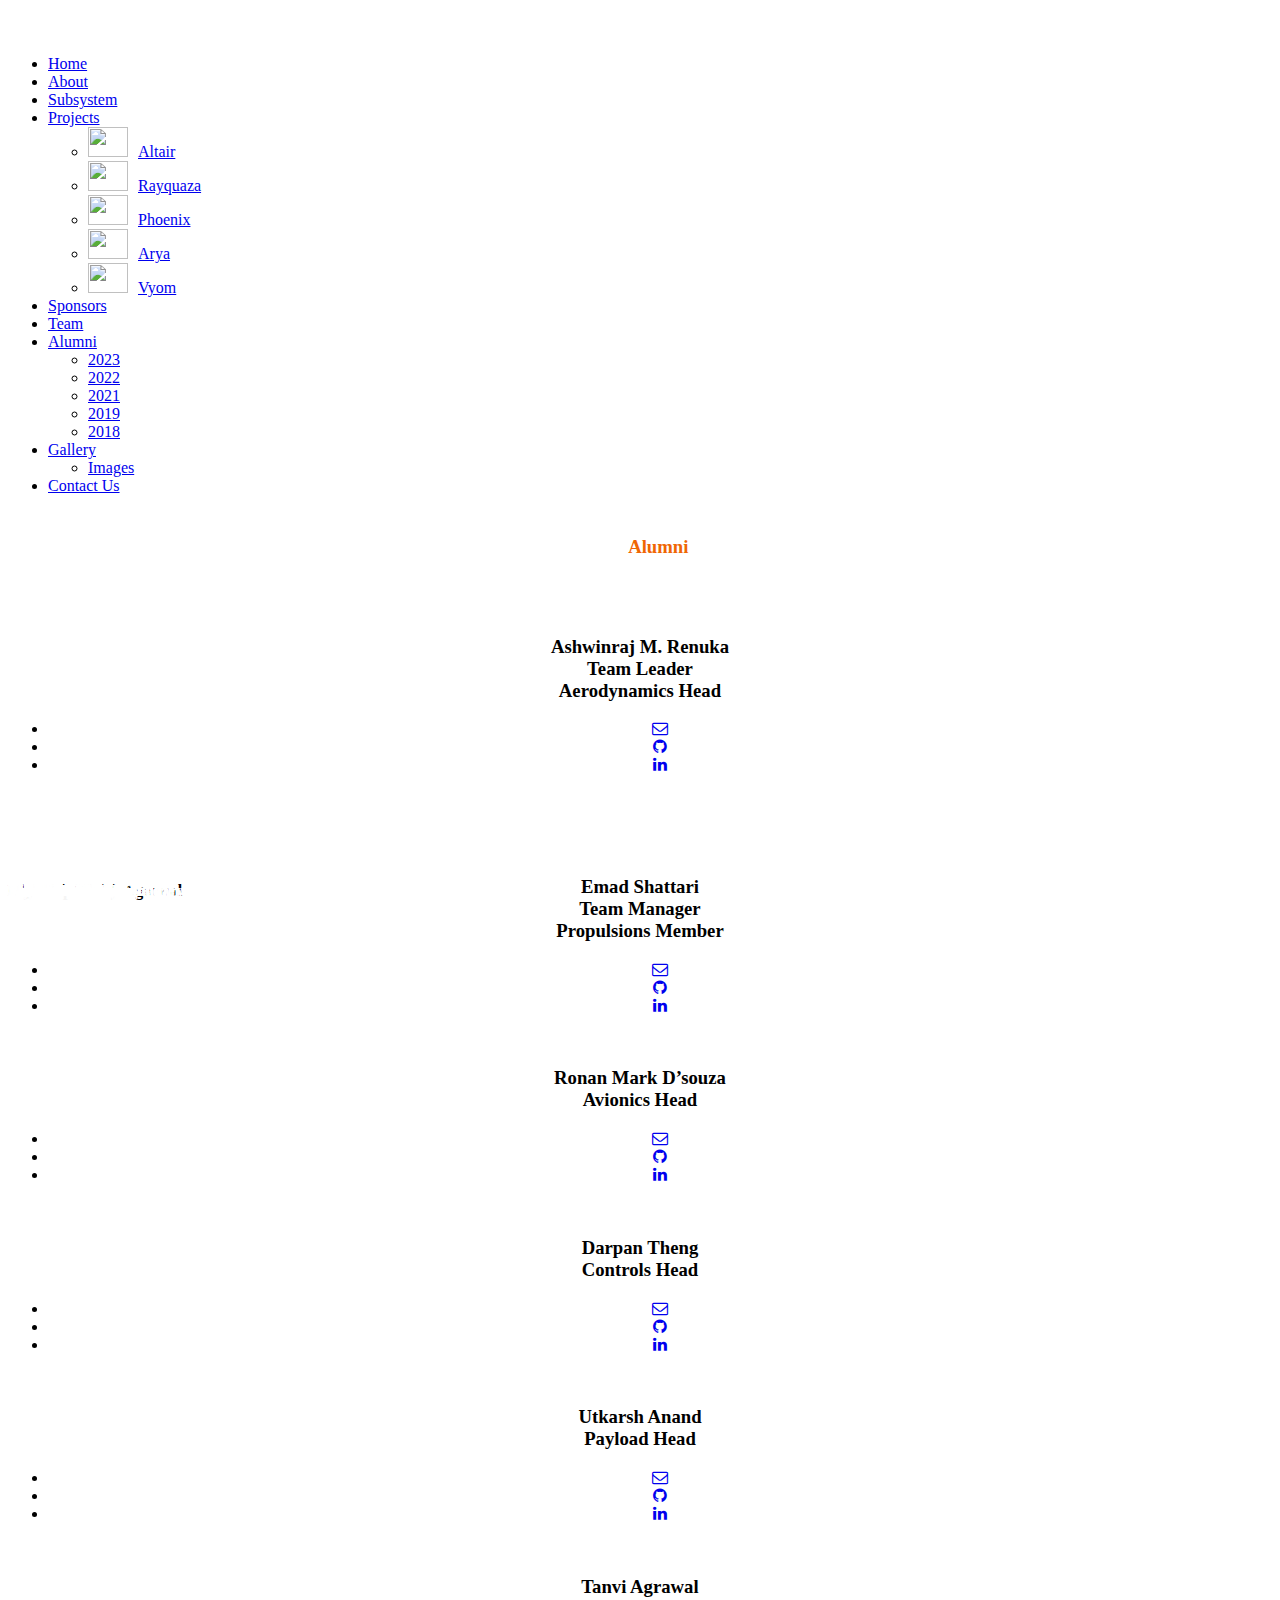
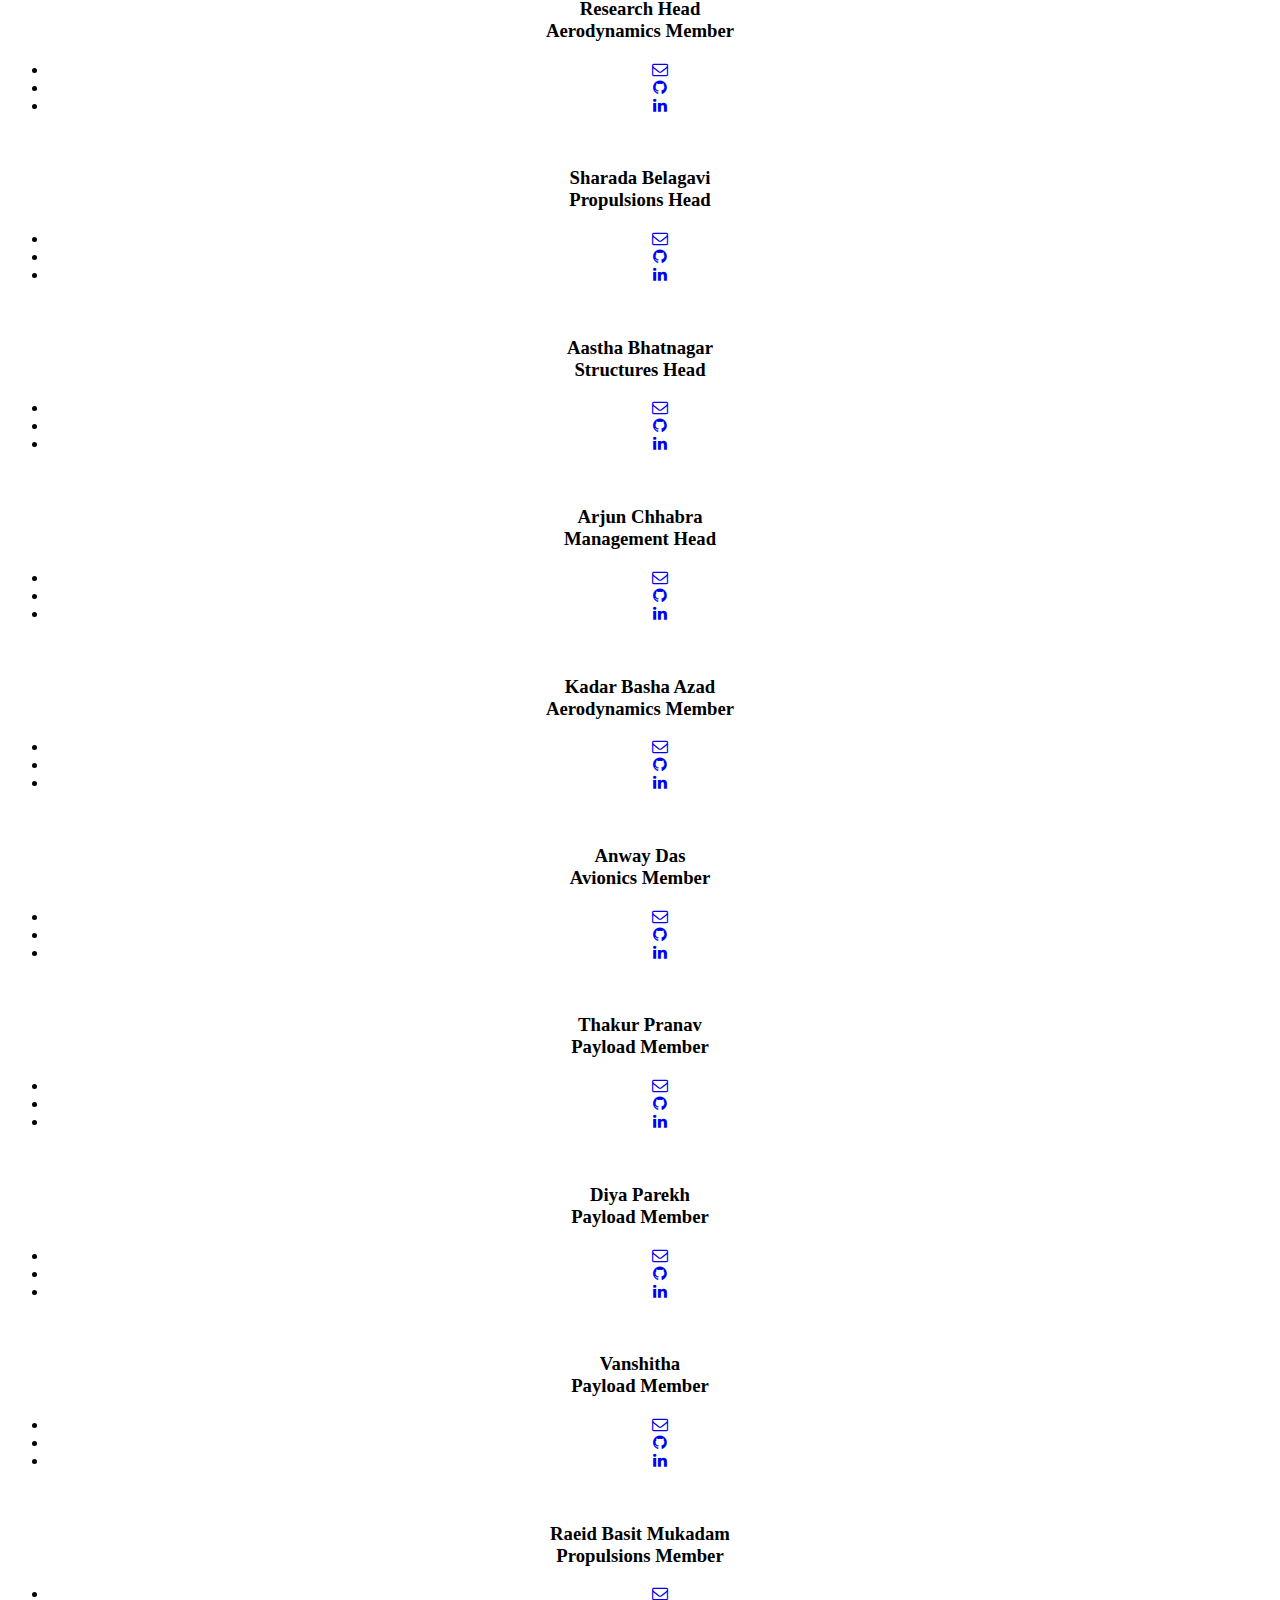
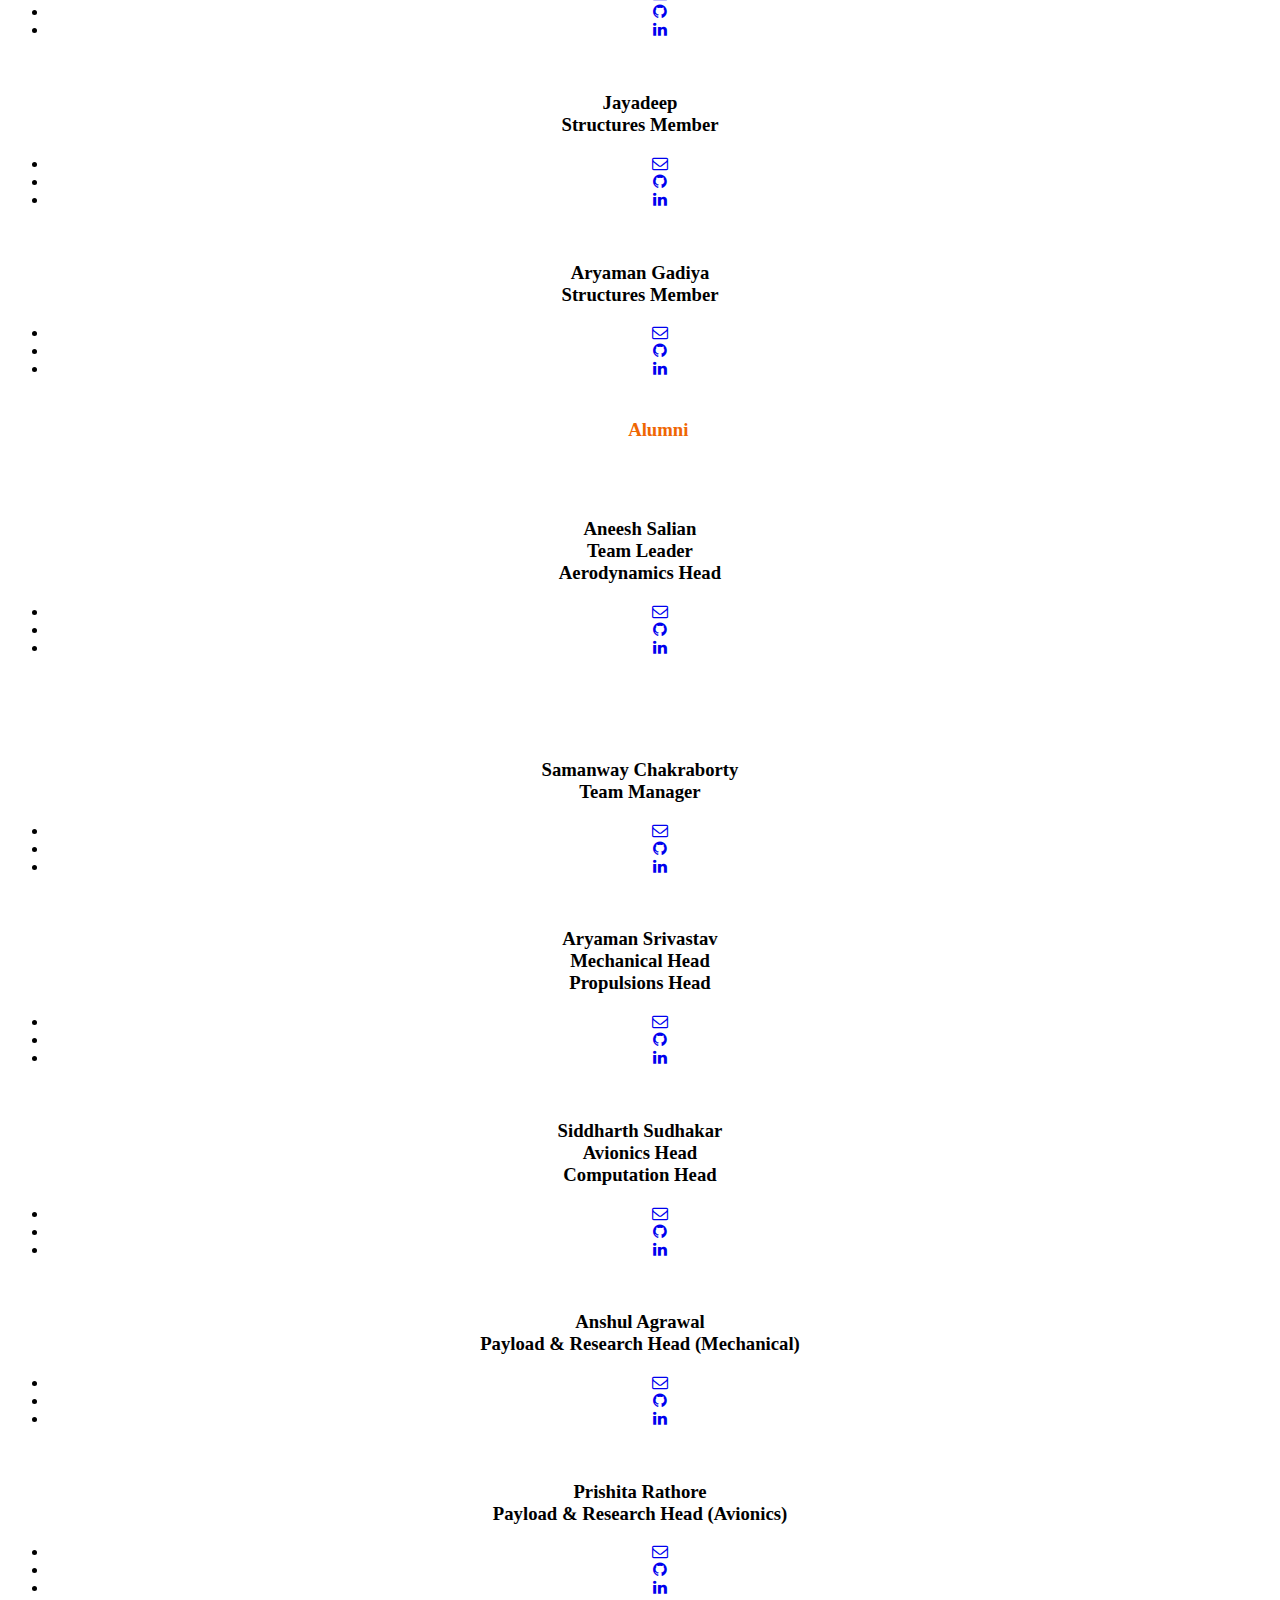
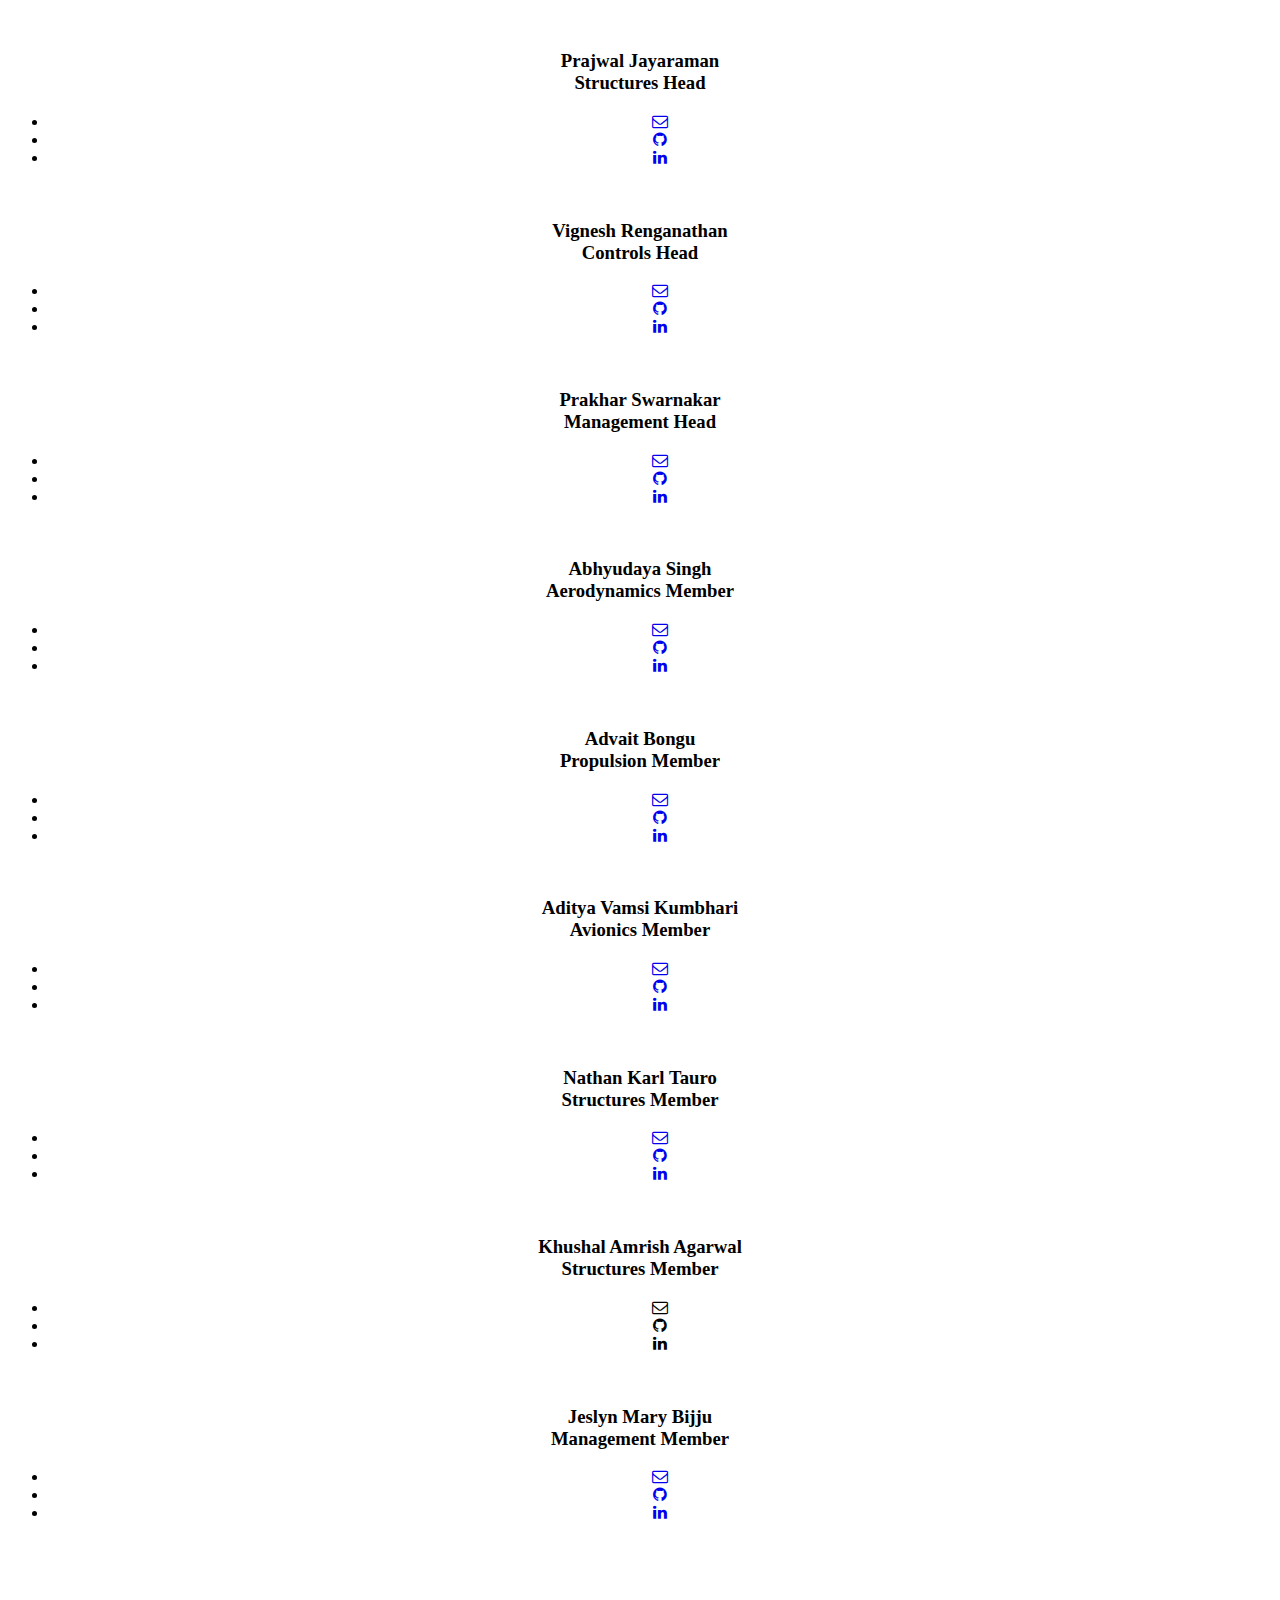
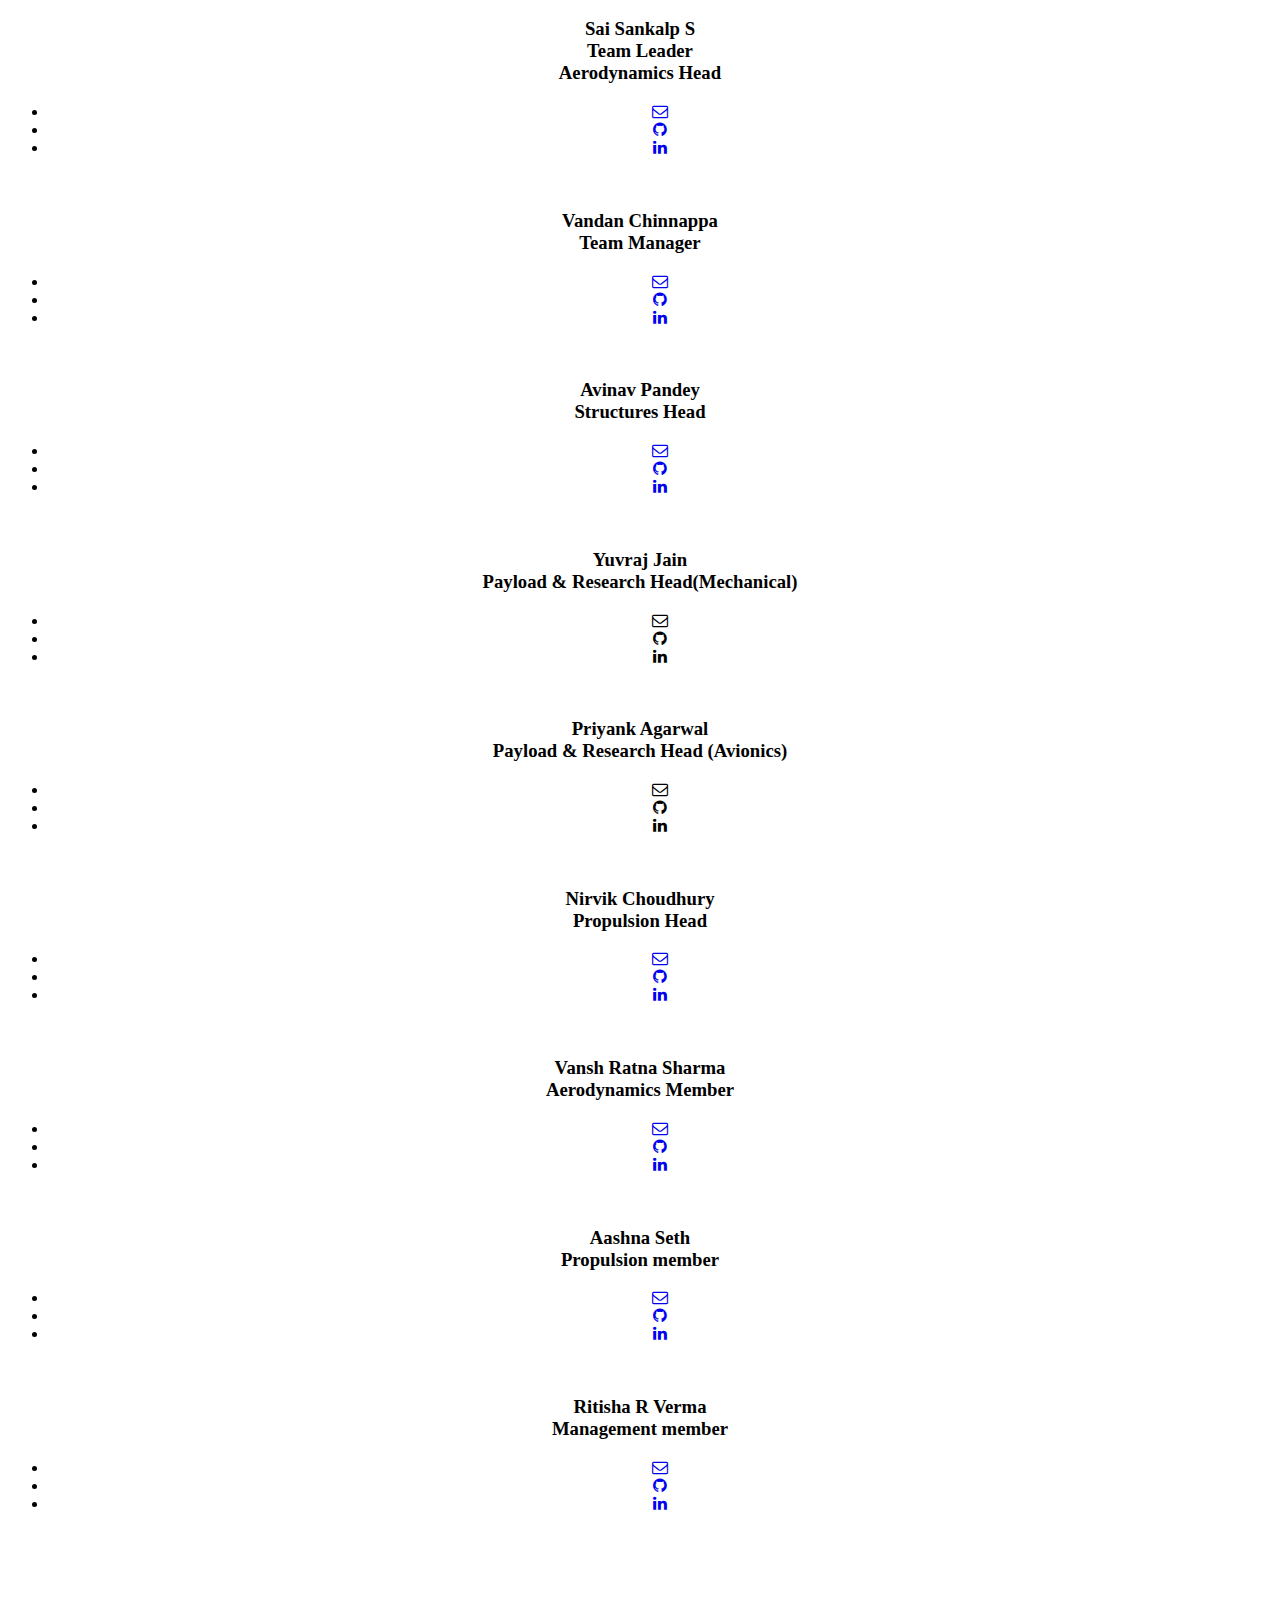
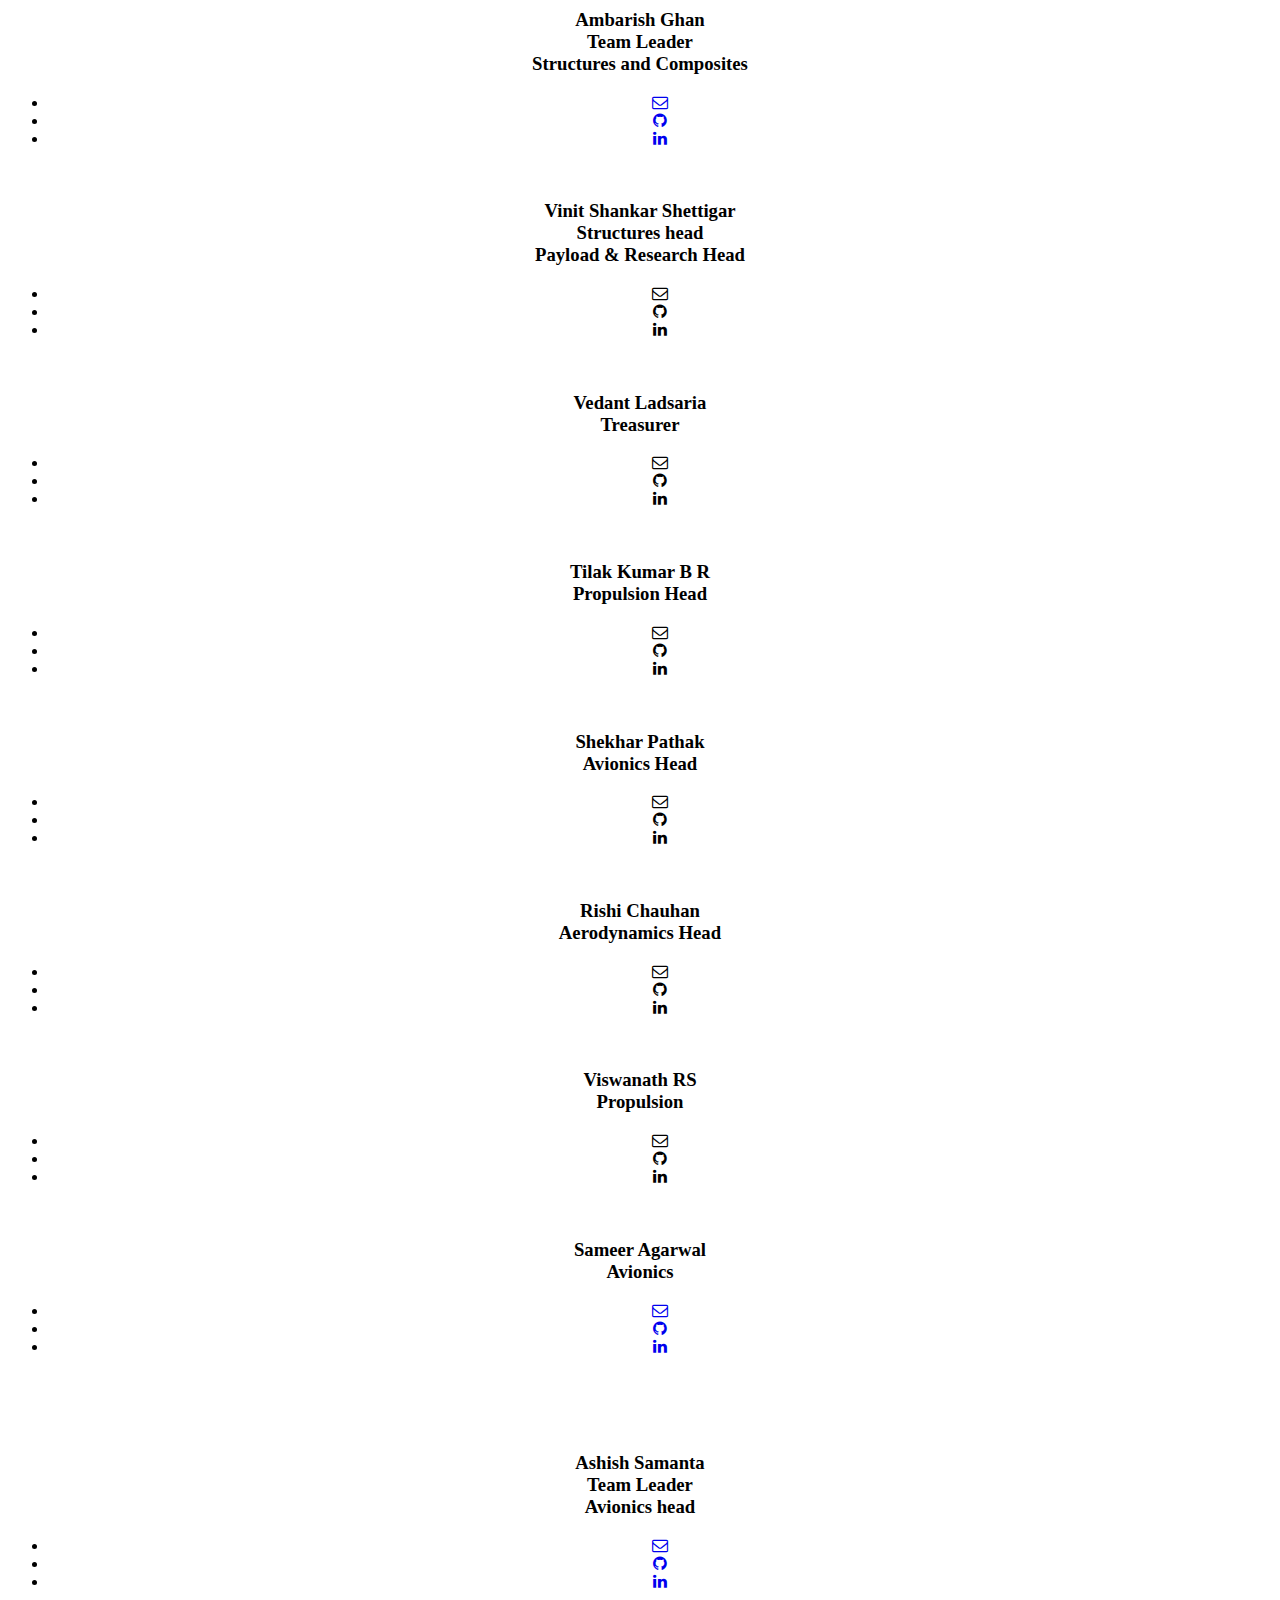
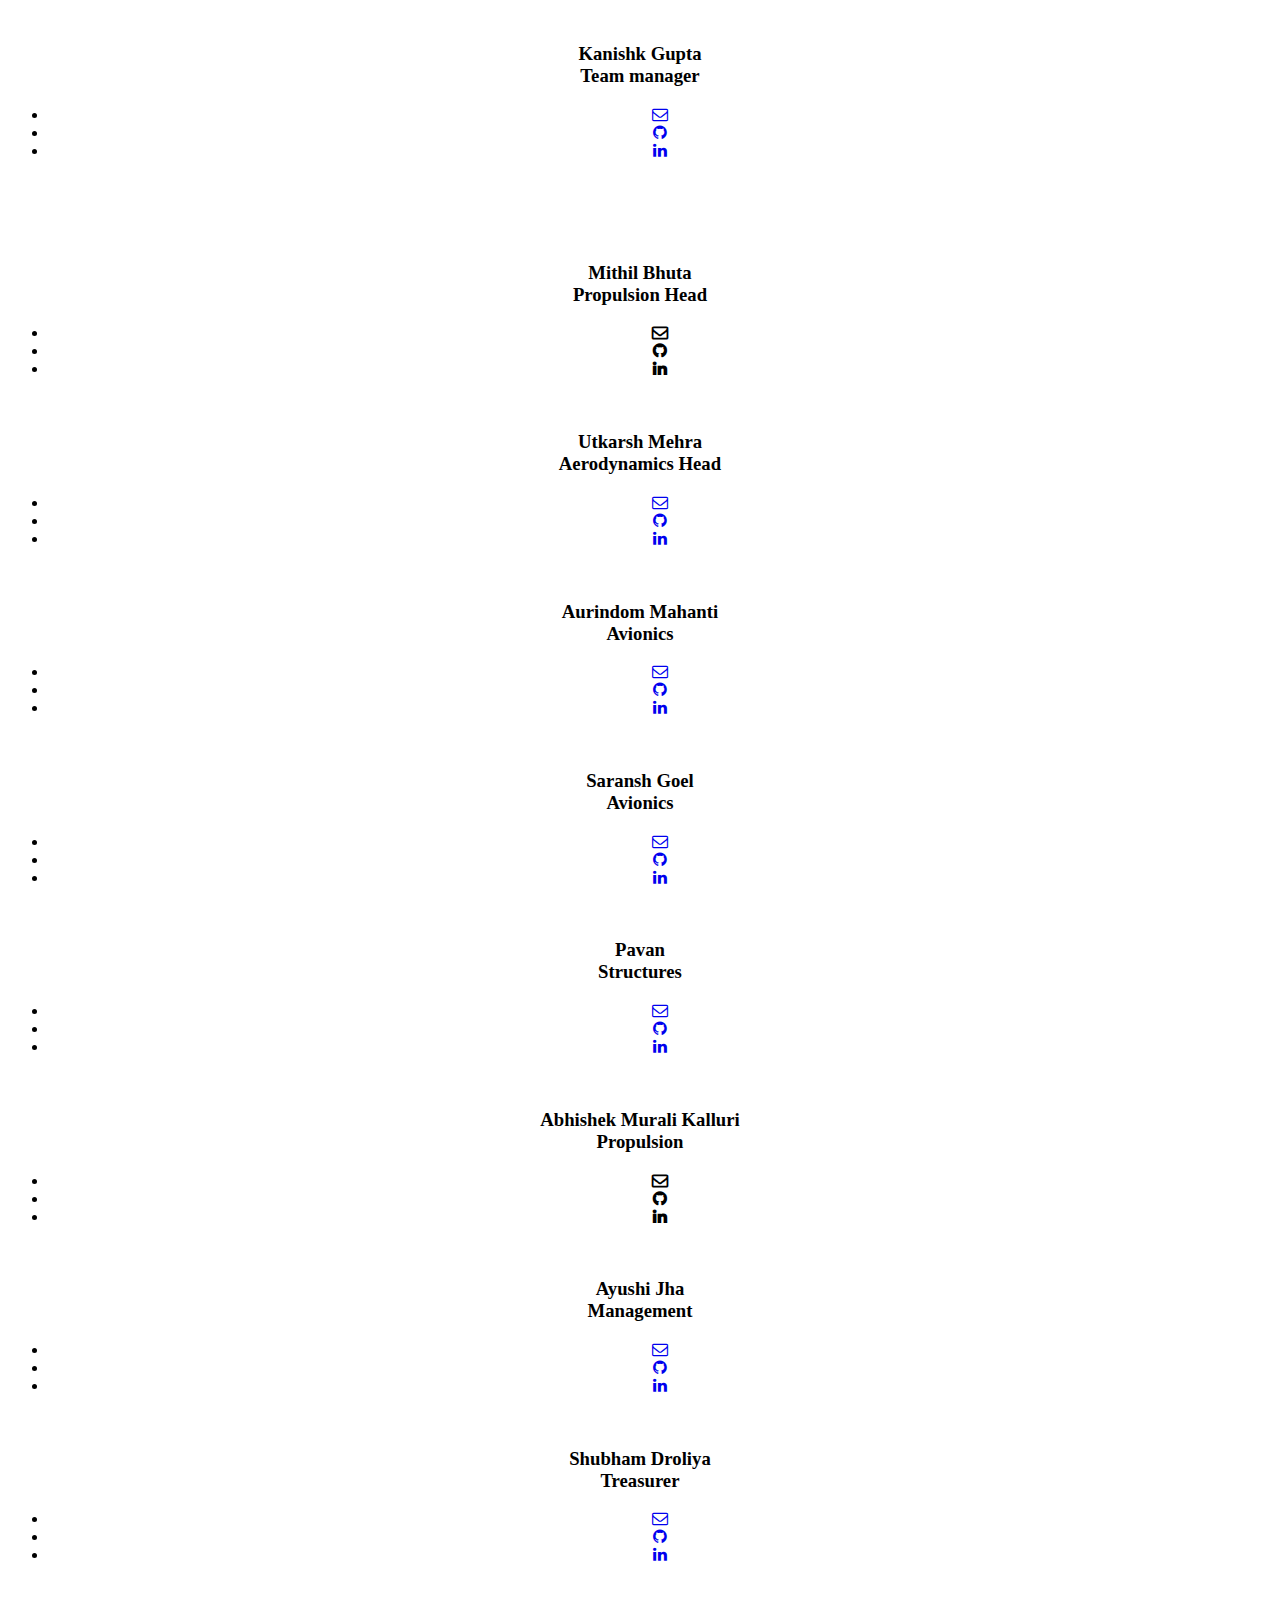
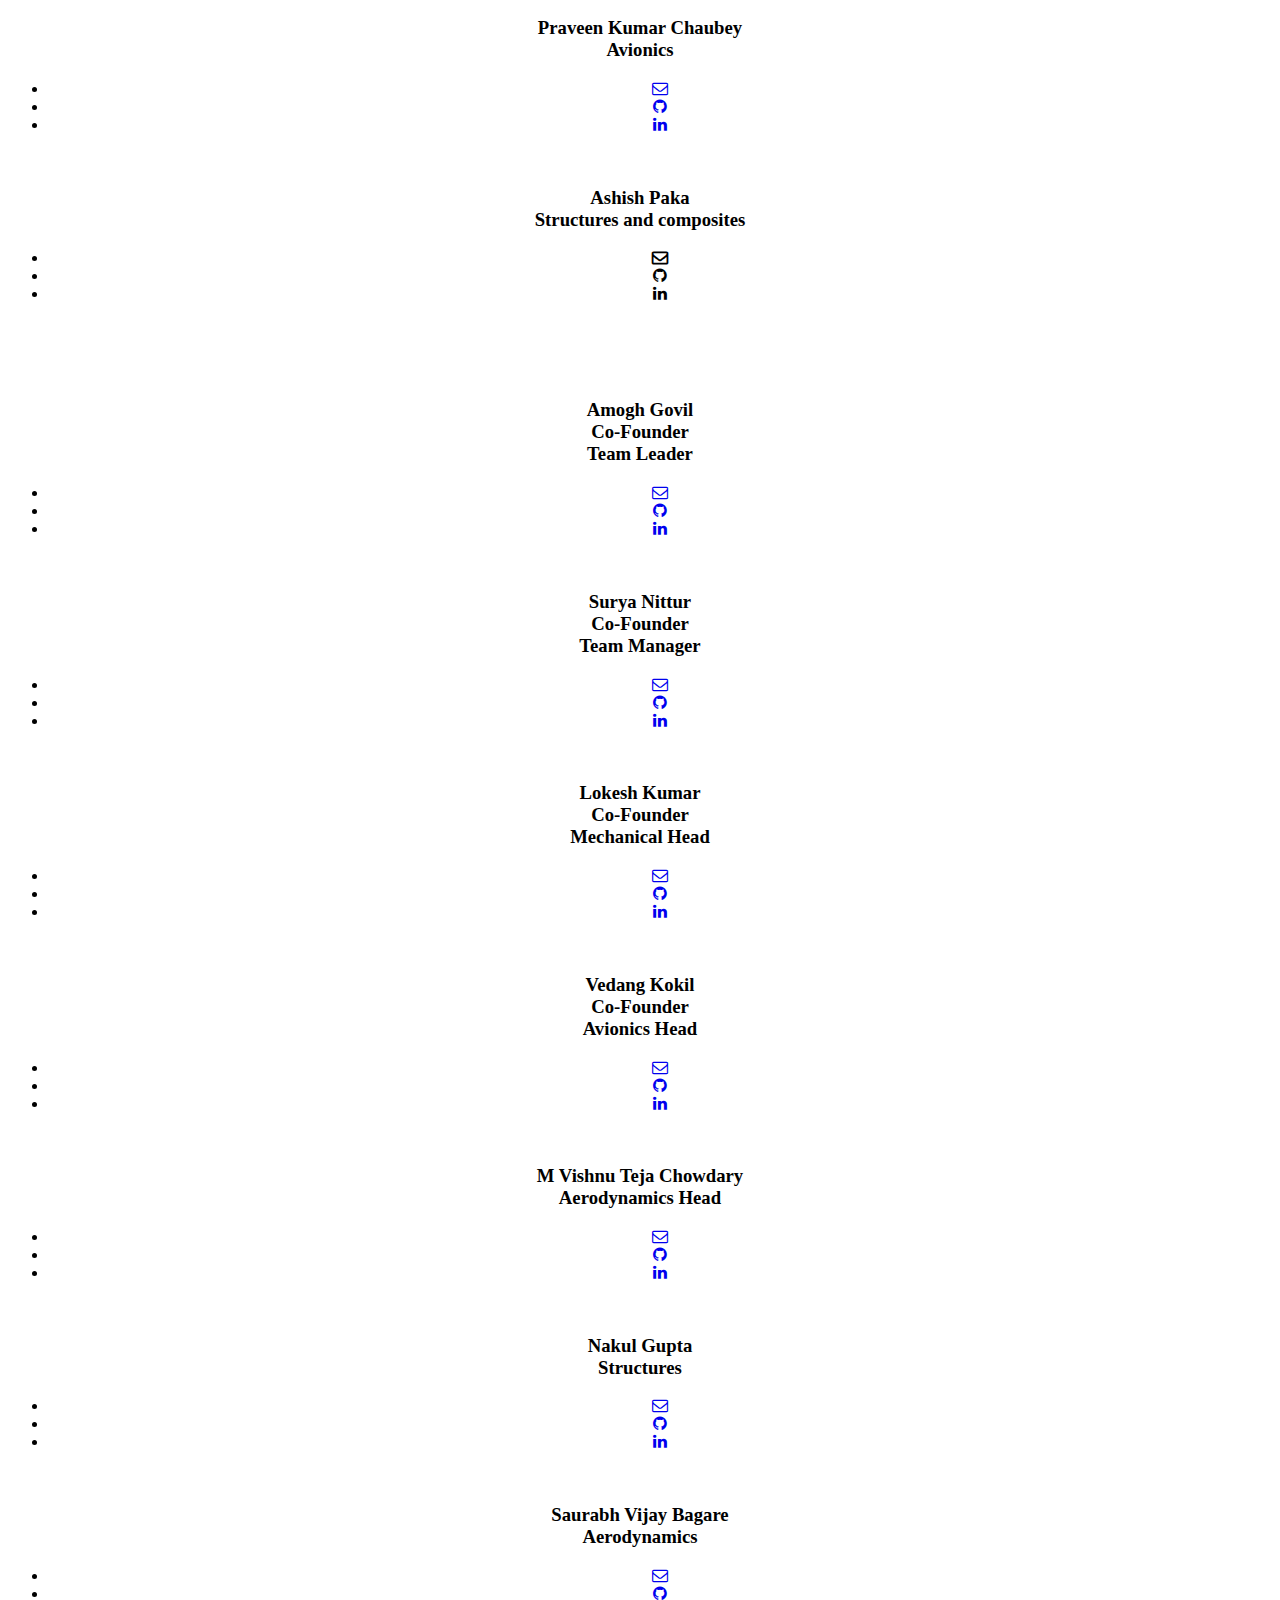
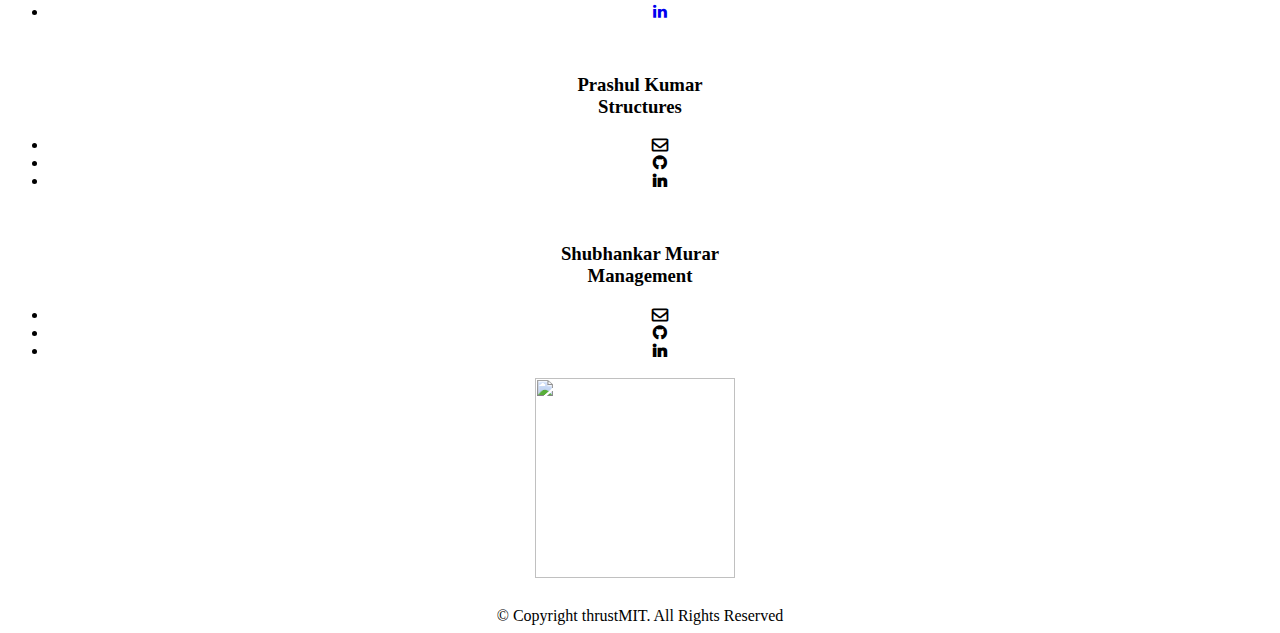
==== alumni.html @ 04214769 "Merge pull request #1 from mahesh1112k04/mahesh1112k04-patch-1" ====
<!DOCTYPE html>
<html lang="en">
  <head>
    <meta http-equiv="content-type" content="text/html; charset=UTF-8" />
    <meta charset="utf-8" />
    <meta content="width=device-width, initial-scale=1.0" name="viewport" />

    <title>Alumni | thrustMIT</title>
    <meta content="" name="description" />
    <meta content="" name="keywords" />

    <link
      rel="stylesheet"
      href="https://stackpath.bootstrapcdn.com/font-awesome/4.7.0/css/font-awesome.min.css"
      integrity="sha384-wvfXpqpZZVQGK6TAh5PVlGOfQNHSoD2xbE+QkPxCAFlNEevoEH3Sl0sibVcOQVnN"
      crossorigin="anonymous"
    />

    <!-- Favicons -->
    <link
      href="https://ik.imagekit.io/wns4q4r9n2/misc/black_logo__xHFqm2z7I.png"
      rel="icon"
    />

    <!-- Google Fonts -->
    <link
      href="https://fonts.googleapis.com/css?family=Open+Sans:300,300i,400,400i,600,600i,700,700i|Raleway:300,300i,400,400i,500,500i,600,600i,700,700i|Poppins:300,300i,400,400i,500,500i,600,600i,700,700i"
      rel="stylesheet"
    />

    <!-- Vendor CSS Files -->
    <link href="assets/vendor/animate.css/animate.min.css" rel="stylesheet" />
    <link href="assets/vendor/aos/aos.css" rel="stylesheet" />
    <link
      href="assets/vendor/bootstrap/css/bootstrap.min.css"
      rel="stylesheet"
    />
    <link
      href="assets/vendor/bootstrap-icons/bootstrap-icons.css"
      rel="stylesheet"
    />
    <link href="assets/vendor/boxicons/css/boxicons.min.css" rel="stylesheet" />
    <link
      href="assets/vendor/glightbox/css/glightbox.min.css"
      rel="stylesheet"
    />
    <link href="assets/vendor/remixicon/remixicon.css" rel="stylesheet" />
    <link href="assets/vendor/swiper/swiper-bundle.min.css" rel="stylesheet" />

    <!-- Template Main CSS File -->
    <link href="assets/css/alumni.css" rel="stylesheet" />
  </head>

  <body id="inner">
    
    <!-- ======= Header ======= -->
<header id="header" class="fixed-top d-flex align-items-center  header-transparent ">
  <div class="container d-flex align-items-center justify-content-between">

    <div class="logo">
      <h1><a ></a></h1>

      <a href="index.html"><img src="assets/img/logo_text_white.png" alt="" class="img-fluid"></a>
    </div>

    <nav id="navbar" class="navbar">
      <ul>
        <li><a class="nav-link scrollto active" href="index.html#hero">Home</a></li>
        <li><a class="nav-link scrollto" href="index.html#about">About</a></li>
        <li><a class="nav-link scrollto" href="index.html#subsystem">Subsystem</a></li>
        <li class="nav-item dropdown">
          <a class="nav-link dropdown-toggle nav-link scrollto" href="index.html#projects" role="button" data-bs-toggle="dropdown" aria-expanded="false">
            Projects
          </a>
          <ul class="dropdown-menu">
            <li><a class="dropdown-item" href="project.html#altair"><img
              width="40"
              height="30"
              style="padding-right: 10px;"
              src="https://ik.imagekit.io/sayou7z5b/altair.png?updatedAt=1697717242675"
            /><span class="project-dropdown">Altair</span></a>
          </li>

            <li><a class="dropdown-item" href="project.html#rayquaza"><img
              width="40"
              height="30"
              style="padding-right: 10px;"
              src="https://ik.imagekit.io/2wpcbxztl/rayquaza_dSTXkYGkn.jpg?ik-sdk-version=javascript-1.4.3&updatedAt=1665509884060"
            /><span class="project-dropdown">Rayquaza</span></a>
          </li>

          <li><a class="dropdown-item" href="project.html#phoenix"><img
            width="40"
            height="30"
            style="padding-right: 10px;"
            src="https://ik.imagekit.io/2wpcbxztl/5_cILftpLoU.png?ik-sdk-version=javascript-1.4.3&updatedAt=1665509374722"
          /><span class="project-dropdown">Phoenix</span></a>
        </li>

        <li><a class="dropdown-item" href="project.html#arya"><img
          width="40"
          height="30"
          style="padding-right: 10px;"
          src="https://ik.imagekit.io/wns4q4r9n2/Projects/Arya-final_tbMM207iL.png"
        /><span class="project-dropdown">Arya</span></a>
      </li>

      <li><a class="dropdown-item" href="project.html#vyom"><img
        width="40"
        height="30"
        style="padding-right: 10px;"
        src="https://ik.imagekit.io/wns4q4r9n2/Projects/VYOM_qJu7m0lQIQ.png"
      /><span class="project-dropdown">Vyom</span></a>
    </li>
          
          </ul>
        </li>
        <li><a class="nav-link scrollto " href="index.html#sponsors">Sponsors</a></li>
        <li><a href="team.html"><span>Team</span> </a></li>
        
        <li class="nav-item dropdown">
          <a class="nav-link dropdown-toggle" href="alumni.html#2022" role="button" data-bs-toggle="dropdown" aria-expanded="false">
            Alumni
          </a>
          <ul class="dropdown-menu">
            <li><a class="dropdown-item" href="#2023">2023</a></li>
            <li><a class="dropdown-item" href="#2022">2022</a></li>
            <li><a class="dropdown-item" href="#2021">2021</a></li>
            <li><a class="dropdown-item" href="#2019">2019</a></li>
            <li><a class="dropdown-item" href="#2018">2018</a></li>
          </ul>
        </li>

        <li class="nav-item dropdown">
          <a class="nav-link dropdown-toggle nav-link" href="index.html#portfolio" role="button" data-bs-toggle="dropdown" aria-expanded="false">
            Gallery
          </a>
          <ul class="dropdown-menu">
            <li><a class="dropdown-item" href="pictures.html">Images</a></li>
            <!-- <li><a class="dropdown-item" href="video.html">Videos</a></li> -->
          </ul>
        </li>
        <li><a class="nav-link scrollto" href="index.html#contact">Contact Us</a></li>
      </ul>
      <i class="bi bi-list mobile-nav-toggle"></i>
    </nav><!-- .navbar -->

  </div>
</header><!-- End Header -->

    <main id="main">
      <!-- ======= Breadcrumbs ======= -->

      <section id="2023" class="2023">
        <center>
          <h3>
            <font color="white"
              ><br /><b>Our <font color="ef6603">Alumni</font></b>
              <br />2023<br />
            </font>
          </h3>
          <div class="container">
            <div class="card">
              <div class="imgBx">
                <img
                  src="https://ik.imagekit.io/shasta/thrustMIT_website/2022/ashwin_WkD67L-e6.jpeg?ik-sdk-version=javascript-1.4.3&updatedAt=1667082644770"
                  alt=""
                />
              </div>

              <div
                class="centered"
                style="
                  position: absolute;
                  bottom: 0px;
                  color: white;
                  font-weight: bold;
                "
              >
                Ashwinraj M. Renuka
              </div>
              <div class="content">
                <div class="contentBx">
                  <h3>
                    Ashwinraj M. Renuka<br /><span
                      >Team Leader<br />Aerodynamics Head</span
                    >
                  </h3>
                </div>
                <ul class="sci">
                  <li style="--i: 1">
                    <a href="mailto:ashvinraj555@gmail.com" target="_blank"
                      ><i class="fa fa-envelope-o" aria-hidden="true"></i
                    ></a>
                  </li>
                  <li style="--i: 2">
                    <a href="#" target="_blank"
                      ><i class="fa fa-github" aria-hidden="true"></i
                    ></a>
                  </li>
                  <li style="--i: 3">
                    <a
                      href="https://www.linkedin.com/in/ashwinraj-manikandan-8095821b0"
                      target="_blank"
                      ><i class="fa fa-linkedin" aria-hidden="true"></i
                    ></a>
                  </li>
                </ul>
              </div>
            </div>

            <div class="card">
              <div class="imgBx">
                <img
                  style="padding-top: 63px"
                  src="https://ik.imagekit.io/shasta/thrustMIT_website/2022/imad_upFcbHUg_.jpeg?ik-sdk-version=javascript-1.4.3&updatedAt=1667082621474"
                  alt=""
                />
              </div>
              <div
                class="centered"
                style="
                  position: absolute;
                  bottom: 0px;
                  color: white;
                  font-weight: bold;
                "
              >
                Emad Shattari
              </div>
              <div class="content">
                <div class="contentBx">
                  <h3>Emad Shattari<br /><span>Team Manager<br />Propulsions Member</span></h3>
                </div>
                <ul class="sci">
                  <li style="--i: 1">
                    <a href="mailto:imadbinams@gmail.com" target="_blank"
                      ><i class="fa fa-envelope-o" aria-hidden="true"></i
                    ></a>
                  </li>
                  <li style="--i: 2">
                    <a href="https://github.com/thefranticbeing" target="_blank"
                      ><i class="fa fa-github" aria-hidden="true"></i
                    ></a>
                  </li>
                  <li style="--i: 3">
                    <a
                      href="https://www.linkedin.com/mwlite/in/emad-shattari-aa366b236"
                      target="_blank"
                      ><i class="fa fa-linkedin" aria-hidden="true"></i
                    ></a>
                  </li>
                </ul>
              </div>
            </div>

            <div class="card">
              <div class="imgBx">
                <img
                  src="https://cdn.discordapp.com/attachments/916021354631934022/916026696308772874/MG_4719.jpg"
                  alt=""
                />
              </div>
              <div
                class="centered"
                style="
                  position: absolute;
                  bottom: 0px;
                  color: white;
                  font-weight: bold;
                "
              >
              Ronan Mark D’souza
              </div>
              <div class="content">
                <div class="contentBx">
                  <h3>
                    Ronan Mark D’souza<br /><span
                      >Avionics Head </span
                    >
                  </h3>
                </div>
                <ul class="sci">
                  <li style="--i: 1">
                    <a
                      href="mailto:ronanmarkdsouza@gmail.com"
                      target="_blank"
                      ><i class="fa fa-envelope-o" aria-hidden="true"></i
                    ></a>
                  </li>
                  <li style="--i: 2">
                    <a href="https://github.com/ronanmarkdsouza" target="_blank"
                      ><i class="fa fa-github" aria-hidden="true"></i
                    ></a>
                  </li>
                  <li style="--i: 3">
                    <a
                      href="https://www.linkedin.com/in/ronan-mark-d%E2%80%99souza-719851206"
                      target="_blank"
                      ><i class="fa fa-linkedin" aria-hidden="true"></i
                    ></a>
                  </li>
                </ul>
              </div>
            </div>

            <div class="card">
              <div class="imgBx">
                <img
                  src="https://cdn.discordapp.com/attachments/916021354631934022/916026696816267384/MG_4721.jpg"
                  alt=""
                />
              </div>
              <div
                class="centered"
                style="
                  position: absolute;
                  bottom: 0px;
                  color: white;
                  font-weight: bold;
                "
              >
              Darpan Theng
              </div>
              <div class="content">
                <div class="contentBx">
                  <h3>
                    Darpan Theng<br /><span
                      >
                      Controls Head</span
                    >
                  </h3>
                </div>
                <ul class="sci">
                  <li style="--i: 1">
                    <a href="mailto:theng.darpan@gmail.com" target="_blank"
                      ><i class="fa fa-envelope-o" aria-hidden="true"></i
                    ></a>
                  </li>
                  <li style="--i: 2">
                    <a href="#" target="_blank"
                      ><i class="fa fa-github" aria-hidden="true"></i
                    ></a>
                  </li>
                  <li style="--i: 3">
                    <a
                      href="https://www.linkedin.com/in/darpan-theng/"
                      target="_blank"
                      ><i class="fa fa-linkedin" aria-hidden="true"></i
                    ></a>
                  </li>
                </ul>
              </div>
            </div>

            <div class="card">
              <div class="imgBx">
                <img
                  src="https://ik.imagekit.io/shasta/thrustMIT_website/2022/Pic_5vCVLjttx.jpg?ik-sdk-version=javascript-1.4.3&updatedAt=1667082731206"
                  alt=""
                />
              </div>
              <div
                class="centered"
                style="
                  position: absolute;
                  bottom: 0px;
                  color: white;
                  font-weight: bold;
                "
              >
              Utkarsh Anand
              </div>
              <div class="content">
                <div class="contentBx">
                  <h3>
                    Utkarsh Anand<br /><span
                      >Payload Head</span
                    >
                  </h3>
                </div>
                <ul class="sci">
                  <li style="--i: 1">
                    <a
                      href="mailto:utkarshanand221@gmail.com"
                      target="_blank"
                      ><i class="fa fa-envelope-o" aria-hidden="true"></i
                    ></a>
                  </li>
                  <li style="--i: 2">
                    <a href="https://github.com/utkarshanand140" target="_blank"
                      ><i class="fa fa-github" aria-hidden="true"></i
                    ></a>
                  </li>
                  <li style="--i: 3">
                    <a
                      href="#"
                      target="_blank"
                      ><i class="fa fa-linkedin" aria-hidden="true"></i
                    ></a>
                  </li>
                </ul>
              </div>
            </div>

            <div class="card">
              <div class="imgBx">
                <img
                  src="https://cdn.discordapp.com/attachments/915614175634542664/916025681018777730/MG_4693.jpg"
                  alt=""
                />
              </div>
              <div
                class="centered"
                style="
                  position: absolute;
                  bottom: 0px;
                  color: white;
                  font-weight: bold;
                "
              >
              Tanvi Agrawal
              </div>
              <div class="content">
                <div class="contentBx">
                  <h3>
                    Tanvi Agrawal<br /><span
                      >Research Head <br>Aerodynamics Member</span
                    >
                  </h3>
                </div>
                <ul class="sci">
                  <li style="--i: 1">
                    <a href="mailto:tanviagrawal02@gmail.com" target="_blank"
                      ><i class="fa fa-envelope-o" aria-hidden="true"></i
                    ></a>
                  </li>
                  <li style="--i: 2">
                    <a href="#" target="_blank"
                      ><i class="fa fa-github" aria-hidden="true"></i
                    ></a>
                  </li>
                  <li style="--i: 3">
                    <a
                      href="https://www.linkedin.com/in/tanvi-a-349472217/"
                      target="_blank"
                      ><i class="fa fa-linkedin" aria-hidden="true"></i
                    ></a>
                  </li>
                </ul>
              </div>
            </div>

            <div class="card">
              <div class="imgBx">
                <img
                  src="https://cdn.discordapp.com/attachments/916021481224417300/916027611665285160/MG_4731.jpg"
                  alt=""
                />
              </div>
              <div
                class="centered"
                style="
                  position: absolute;
                  bottom: 0px;
                  color: white;
                  font-weight: bold;
                "
              >
              Sharada Belagavi
              </div>
              <div class="content">
                <div class="contentBx">
                  <h3>Sharada Belagavi<br /><span>Propulsions Head</span></h3>
                </div>
                <ul class="sci">
                  <li style="--i: 1">
                    <a href="mailto:sharadaspace18@gmail.com" target="_blank"
                      ><i class="fa fa-envelope-o" aria-hidden="true"></i
                    ></a>
                  </li>
                  <li style="--i: 2">
                    <a href="#" target="_blank"
                      ><i class="fa fa-github" aria-hidden="true"></i
                    ></a>
                  </li>
                  <li style="--i: 3">
                    <a
                      href="#"
                      target="_blank"
                      ><i class="fa fa-linkedin" aria-hidden="true"></i
                    ></a>
                  </li>
                </ul>
              </div>
            </div>

            <div class="card">
              <div class="imgBx">
                <img
                  src="https://cdn.discordapp.com/attachments/916021535813283901/916027810475294780/MG_4704.jpg"
                  alt=""
                />
              </div>
              <div
                class="centered"
                style="
                  position: absolute;
                  bottom: 0px;
                  color: white;
                  font-weight: bold;
                "
              >
              Aastha Bhatnagar
              </div>
              <div class="content">
                <div class="contentBx">
                  <h3>Aastha Bhatnagar<br /><span>Structures Head</span></h3>
                </div>
                <ul class="sci">
                  <li style="--i: 1">
                    <a href="mailto:aastha.2505ab@gmail.com" target="_blank"
                      ><i class="fa fa-envelope-o" aria-hidden="true"></i
                    ></a>
                  </li>
                  <li style="--i: 2">
                    <a href="#" target="_blank"
                      ><i class="fa fa-github" aria-hidden="true"></i
                    ></a>
                  </li>
                  <li style="--i: 3">
                    <a
                      href="https://www.linkedin.com/in/aastha-bhatnagar-332692218/"
                      target="_blank"
                      ><i class="fa fa-linkedin" aria-hidden="true"></i
                    ></a>
                  </li>
                </ul>
              </div>
            </div>

            <div class="card">
              <div class="imgBx">
                <img
                  src="https://cdn.discordapp.com/attachments/916021403822718978/916027007865852006/MG_4733.jpg"
                  alt=""
                />
              </div>
              <div
                class="centered"
                style="
                  position: absolute;
                  bottom: 0px;
                  color: white;
                  font-weight: bold;
                "
              >
              Arjun Chhabra
              </div>
              <div class="content">
                <div class="contentBx">
                  <h3>Arjun Chhabra<br /><span>Management Head</span></h3>
                </div>
                <ul class="sci">
                  <li style="--i: 1">
                    <a href="mailto:arjunchhabra2015@gmail.com" target="_blank"
                      ><i class="fa fa-envelope-o" aria-hidden="true"></i
                    ></a>
                  </li>
                  <li style="--i: 2">
                    <a href="#" target="_blank"
                      ><i class="fa fa-github" aria-hidden="true"></i
                    ></a>
                  </li>
                  <li style="--i: 3">
                    <a
                      href="https://www.linkedin.com/in/arjun-chhabra-8b9772224"
                      target="_blank"
                      ><i class="fa fa-linkedin" aria-hidden="true"></i
                    ></a>
                  </li>
                </ul>
              </div>
            </div>

            <div class="card">
              <div class="imgBx">
                <img
                  src="https://cdn.discordapp.com/attachments/915614175634542664/916025681970868265/MG_4723.jpg"
                  alt=""
                />
              </div>
              <div
                class="centered"
                style="
                  position: absolute;
                  bottom: 0px;
                  color: white;
                  font-weight: bold;
                "
              >
              Kadar Basha Azad
              </div>
              <div class="content">
                <div class="contentBx">
                  <h3>Kadar Basha Azad<br /><span>Aerodynamics Member</span></h3>
                </div>
                <ul class="sci">
                  <li style="--i: 1">
                    <a href="mailto:kadarbasha.azad@gmail.com" target="_blank"
                      ><i class="fa fa-envelope-o" aria-hidden="true"></i
                    ></a>
                  </li>
                  <li style="--i: 2">
                    <a href="https://github.com/Zero-7860" target="_blank"
                      ><i class="fa fa-github" aria-hidden="true"></i
                    ></a>
                  </li>
                  <li style="--i: 3">
                    <a
                      href="https://www.linkedin.com/in/kadar-basha-azad-13advf"
                      target="_blank"
                      ><i class="fa fa-linkedin" aria-hidden="true"></i
                    ></a>
                  </li>
                </ul>
              </div>
            </div>

            <div class="card">
              <div class="imgBx">
                <img
                  src="https://cdn.discordapp.com/attachments/834391131474755604/930689377632391218/MG_4695.jpg"
                  alt=""
                />
              </div>
              <div
                class="centered"
                style="
                  position: absolute;
                  bottom: 0px;
                  color: white;
                  font-weight: bold;
                "
              >
              Anway Das
              </div>
              <div class="content">
                <div class="contentBx">
                  <h3>Anway Das<br /><span>Avionics Member</span></h3>
                </div>
                <ul class="sci">
                  <li style="--i: 1">
                    <a href="#" target="_blank"
                      ><i class="fa fa-envelope-o" aria-hidden="true"></i
                    ></a>
                  </li>
                  <li style="--i: 2">
                    <a href="#" target="_blank"
                      ><i class="fa fa-github" aria-hidden="true"></i
                    ></a>
                  </li>
                  <li style="--i: 3">
                    <a
                      href="https://www.linkedin.com/in/anway-das-ab18b7254/"
                      target="_blank"
                      ><i class="fa fa-linkedin" aria-hidden="true"></i
                    ></a>
                  </li>
                </ul>
              </div>
            </div>

            <div class="card">
              <div class="imgBx">
                <img
                  src="https://cdn.discordapp.com/attachments/916021441735041025/916027394723307530/MG_4712.jpg"
                  alt=""
                />
              </div>
              <div
                class="centered"
                style="
                  position: absolute;
                  bottom: 0px;
                  color: white;
                  font-weight: bold;
                "
              >
              Thakur Pranav
              </div>
              <div class="content">
                <div class="contentBx">
                  <h3>
                    Thakur Pranav<br /><span>Payload Member</span>
                  </h3>
                </div>
                <ul class="sci">
                  <li style="--i: 1">
                    <a href="mailto:hellopranavthakur@gmail.com" target="_blank"
                      ><i class="fa fa-envelope-o" aria-hidden="true"></i
                    ></a>
                  </li>
                  <li style="--i: 2">
                    <a href="https://github.com/PranavThakur4" target="_blank"
                      ><i class="fa fa-github" aria-hidden="true"></i
                    ></a>
                  </li>
                  <li style="--i: 3">
                    <a href="https://www.linkedin.com/in/thakur4pranav" target="_blank"
                      ><i class="fa fa-linkedin" aria-hidden="true"></i
                    ></a>
                  </li>
                </ul>
              </div>
            </div>

            <div class="card">
              <div class="imgBx">
                <img
                  src="https://cdn.discordapp.com/attachments/916021441735041025/916027395461488741/MG_4714.jpg"
                  alt=""
                />
              </div>
              <div
                class="centered"
                style="
                  position: absolute;
                  bottom: 0px;
                  color: whitesmoke;
                  font-weight: bold;
                "
              >
              Diya Parekh
              </div>
              <div class="content">
                <div class="contentBx">
                  <h3>Diya Parekh<br /><span>Payload Member</span></h3>
                </div>
                <ul class="sci">
                  <li style="--i: 1">
                    <a href="mailto:diyaaparekh@gmail.com" target="_blank"
                      ><i class="fa fa-envelope-o" aria-hidden="true"></i
                    ></a>
                  </li>
                  <li style="--i: 2">
                    <a href="#" target="_blank"
                      ><i class="fa fa-github" aria-hidden="true"></i
                    ></a>
                  </li>
                  <li style="--i: 3">
                    <a
                      href="https://www.linkedin.com/in/diya-parekh-5130321b6"
                      target="_blank"
                      ><i class="fa fa-linkedin" aria-hidden="true"></i
                    ></a>
                  </li>
                </ul>
              </div>
            </div>

            <div class="card">
              <div class="imgBx">
                <img
                  style="width: 130%; padding-right: 55px"
                  src="https://cdn.discordapp.com/attachments/916021441735041025/916027396052897802/MG_4715.jpg"
                  alt=""
                />
              </div>
              <div
                class="centered"
                style="
                  position: absolute;
                  bottom: 0px;
                  color: whites;
                  font-weight: bold;
                "
              >
              Vanshitha
              </div>
              <div class="content">
                <div class="contentBx">
                  <h3  font-weight: bold">
                    Vanshitha<br /><span>Payload Member</span>
                  </h3>
                </div>
                <ul class="sci">
                  <li style="--i: 1">
                    <a
                      href="mailto:vanshitha02@gmail.com"
                      target="_blank"
                      ><i
                        class="fa fa-envelope-o"
                        aria-hidden="true"
                        
                      ></i
                    ></a>
                  </li>
                  <li style="--i: 2">
                    <a href="https://github.com/Vanshitha" target="_blank"
                      ><i
                        class="fa fa-github"
                        aria-hidden="true"
                        
                      ></i
                    ></a>
                  </li>
                  <li style="--i: 3">
                    <a
                      href="https://www.linkedin.com/in/vanshitha-r-b4b3a7205"
                      target="_blank"
                      ><i
                        class="fa fa-linkedin"
                        aria-hidden="true"
                        
                      ></i
                    ></a>
                  </li>
                </ul>
              </div>
            </div>

            <div class="card">
              <div class="imgBx">
                <img
                  src="https://cdn.discordapp.com/attachments/916021481224417300/916027610146943066/MG_4718.jpg"
                  alt=""
                />
              </div>
              <div
                class="centered"
                style="
                  position: absolute;
                  bottom: 0px;
                  color: white;
                  font-weight: bold;
                "
              >
              Raeid Basit Mukadam
              </div>
              <div class="content">
                <div class="contentBx">
                  <h3>Raeid Basit Mukadam<br /><span>Propulsions Member</span></h3>
                </div>
                <ul class="sci">
                  <li style="--i: 1">
                    <a href="mailto:raeidmukadam123@gmail.com" target="_blank"
                      ><i class="fa fa-envelope-o" aria-hidden="true"></i
                    ></a>
                  </li>
                  <li style="--i: 2">
                    <a href="#" target="_blank"
                      ><i class="fa fa-github" aria-hidden="true"></i
                    ></a>
                  </li>
                  <li style="--i: 3">
                    <a
                      href="#"
                      target="_blank"
                      ><i class="fa fa-linkedin" aria-hidden="true"></i
                    ></a>
                  </li>
                </ul>
              </div>
            </div>

            <div class="card">
              <div class="imgBx">
                <img
                  src="https://cdn.discordapp.com/attachments/916021481224417300/916027610729963580/MG_4727.jpg"
                  alt=""
                />
              </div>
              <div
                class="centered"
                style="
                  position: absolute;
                  bottom: 0px;
                  color: whitesmoke;
                  font-weight: bold;
                "
              >
              Jayadeep
              </div>
              <div class="content">
                <div class="contentBx">
                  <h3>Jayadeep<br /><span>Structures Member</span></h3>
                </div>
                <ul class="sci">
                  <li style="--i: 1">
                    <a href="mailto:gangarapu.jayadeep@gmail.com" target="_blank"
                      ><i class="fa fa-envelope-o" aria-hidden="true"></i
                    ></a>
                  </li>
                  <li style="--i: 2">
                    <a href="#" target="_blank"
                      ><i class="fa fa-github" aria-hidden="true"></i
                    ></a>
                  </li>
                  <li style="--i: 3">
                    <a
                      href="https://www.linkedin.com/in/jayadeep-gangarapu-606a31211"
                      target="_blank"
                      ><i class="fa fa-linkedin" aria-hidden="true"></i
                    ></a>
                  </li>
                </ul>
              </div>
            </div>

            <div class="card">
              <div class="imgBx">
                <img
                  src="https://cdn.discordapp.com/attachments/916021535813283901/916027811708411904/MG_4706.jpg"
                  alt=""
                />
              </div>
              <div
                class="centered"
                style="
                  position: absolute;
                  bottom: 0px;
                  color: whitesmoke;
                  font-weight: bold;
                "
              >
              Aryaman Gadiya
              </div>
              <div class="content">
                <div class="contentBx">
                  <h3>Aryaman Gadiya<br /><span>Structures Member</span></h3>
                </div>
                <ul class="sci">
                  <li style="--i: 1">
                    <a href="mailto:gadiyaaryaman122@gmail.com" target="_blank"
                      ><i class="fa fa-envelope-o" aria-hidden="true"></i
                    ></a>
                  </li>
                  <li style="--i: 2">
                    <a href="#" target="_blank"
                      ><i class="fa fa-github" aria-hidden="true"></i
                    ></a>
                  </li>
                  <li style="--i: 3">
                    <a
                      href="#"
                      target="_blank"
                      ><i class="fa fa-linkedin" aria-hidden="true"></i
                    ></a>
                  </li>
                </ul>
              </div>
            </div>

          </div>
        </center>
      </section>

      <section id="2022" class="2022">
        <center>
          <h3>
            <font color="white"
              ><br /><b>Our <font color="ef6603">Alumni</font></b>
              <br />2022<br />
            </font>
          </h3>
          <div class="container">
            <div class="card">
              <div class="imgBx">
                <img
                  src="https://cdn.discordapp.com/attachments/938121218538758174/938128443286118461/MG_4763.jpg"
                  alt=""
                />
              </div>

              <div
                class="centered"
                style="
                  position: absolute;
                  bottom: 0px;
                  color: white;
                  font-weight: bold;
                "
              >
                Aneesh Salian
              </div>
              <div class="content">
                <div class="contentBx">
                  <h3>
                    Aneesh Salian<br /><span
                      >Team Leader<br />Aerodynamics Head</span
                    >
                  </h3>
                </div>
                <ul class="sci">
                  <li style="--i: 1">
                    <a href="mailto:aneeshsalian8@gmail.com" target="_blank"
                      ><i class="fa fa-envelope-o" aria-hidden="true"></i
                    ></a>
                  </li>
                  <li style="--i: 2">
                    <a href="#" target="_blank"
                      ><i class="fa fa-github" aria-hidden="true"></i
                    ></a>
                  </li>
                  <li style="--i: 3">
                    <a
                      href="https://www.linkedin.com/in/aneesh-salian-39238b1b5"
                      target="_blank"
                      ><i class="fa fa-linkedin" aria-hidden="true"></i
                    ></a>
                  </li>
                </ul>
              </div>
            </div>

            <div class="card">
              <div class="imgBx">
                <img
                  style="padding-top: 63px"
                  src="https://cdn.discordapp.com/attachments/1036178151493083167/1037454604805357649/WhatsApp_Image_2022-11-03_at_1.23.43_AM.jpeg"
                  alt=""
                />
              </div>
              <div
                class="centered"
                style="
                  position: absolute;
                  bottom: 0px;
                  color: white;
                  font-weight: bold;
                "
              >
                Samanway Chakraborty
              </div>
              <div class="content">
                <div class="contentBx">
                  <h3>Samanway Chakraborty<br /><span>Team Manager</span></h3>
                </div>
                <ul class="sci">
                  <li style="--i: 1">
                    <a href="mailto:samanway5301@gmail.com" target="_blank"
                      ><i class="fa fa-envelope-o" aria-hidden="true"></i
                    ></a>
                  </li>
                  <li style="--i: 2">
                    <a href="#" target="_blank"
                      ><i class="fa fa-github" aria-hidden="true"></i
                    ></a>
                  </li>
                  <li style="--i: 3">
                    <a
                      href="https://www.linkedin.com/mwlite/in/samanway-chakraborty-04a831193"
                      target="_blank"
                      ><i class="fa fa-linkedin" aria-hidden="true"></i
                    ></a>
                  </li>
                </ul>
              </div>
            </div>

            <div class="card">
              <div class="imgBx">
                <img
                  src="https://cdn.discordapp.com/attachments/916021481224417300/1026226630177337354/IMG_20220828_154110_Bokeh.jpg"
                  alt=""
                />
              </div>
              <div
                class="centered"
                style="
                  position: absolute;
                  bottom: 0px;
                  color: white;
                  font-weight: bold;
                "
              >
                Aryaman Srivastav
              </div>
              <div class="content">
                <div class="contentBx">
                  <h3>
                    Aryaman Srivastav<br /><span
                      >Mechanical Head <br />
                      Propulsions Head</span
                    >
                  </h3>
                </div>
                <ul class="sci">
                  <li style="--i: 1">
                    <a
                      href="mailto:aryaman.srivastav@learner.manipal.edu"
                      target="_blank"
                      ><i class="fa fa-envelope-o" aria-hidden="true"></i
                    ></a>
                  </li>
                  <li style="--i: 2">
                    <a href="#" target="_blank"
                      ><i class="fa fa-github" aria-hidden="true"></i
                    ></a>
                  </li>
                  <li style="--i: 3">
                    <a
                      href="https://www.linkedin.com/in/blackk100/"
                      target="_blank"
                      ><i class="fa fa-linkedin" aria-hidden="true"></i
                    ></a>
                  </li>
                </ul>
              </div>
            </div>

            <div class="card">
              <div class="imgBx">
                <img
                  src="https://cdn.discordapp.com/attachments/938121218538758174/938128433500803082/MG_4759.jpg"
                  alt=""
                />
              </div>
              <div
                class="centered"
                style="
                  position: absolute;
                  bottom: 0px;
                  color: white;
                  font-weight: bold;
                "
              >
                Siddharth Sudhakar
              </div>
              <div class="content">
                <div class="contentBx">
                  <h3>
                    Siddharth Sudhakar<br /><span
                      >Avionics Head <br />
                      Computation Head</span
                    >
                  </h3>
                </div>
                <ul class="sci">
                  <li style="--i: 1">
                    <a href="mailto:s.siddharth.2207@gmail.com" target="_blank"
                      ><i class="fa fa-envelope-o" aria-hidden="true"></i
                    ></a>
                  </li>
                  <li style="--i: 2">
                    <a href="#" target="_blank"
                      ><i class="fa fa-github" aria-hidden="true"></i
                    ></a>
                  </li>
                  <li style="--i: 3">
                    <a
                      href="https://www.linkedin.com/in/siddharth-s-1206/"
                      target="_blank"
                      ><i class="fa fa-linkedin" aria-hidden="true"></i
                    ></a>
                  </li>
                </ul>
              </div>
            </div>

            <div class="card">
              <div class="imgBx">
                <img
                  src="https://cdn.discordapp.com/attachments/938121218538758174/938121293977505792/MG_4750.jpg"
                  alt=""
                />
              </div>
              <div
                class="centered"
                style="
                  position: absolute;
                  bottom: 0px;
                  color: white;
                  font-weight: bold;
                "
              >
                Anshul Agrawal
              </div>
              <div class="content">
                <div class="contentBx">
                  <h3>
                    Anshul Agrawal<br /><span
                      >Payload & Research Head (Mechanical)</span
                    >
                  </h3>
                </div>
                <ul class="sci">
                  <li style="--i: 1">
                    <a
                      href="mailto:anshul.agrawal.1908@gmail.com"
                      target="_blank"
                      ><i class="fa fa-envelope-o" aria-hidden="true"></i
                    ></a>
                  </li>
                  <li style="--i: 2">
                    <a href="#" target="_blank"
                      ><i class="fa fa-github" aria-hidden="true"></i
                    ></a>
                  </li>
                  <li style="--i: 3">
                    <a
                      href="https://www.linkedin.com/in/anshul-agrawal-5761301b3"
                      target="_blank"
                      ><i class="fa fa-linkedin" aria-hidden="true"></i
                    ></a>
                  </li>
                </ul>
              </div>
            </div>

            <div class="card">
              <div class="imgBx">
                <img
                  src="https://ik.imagekit.io/2wpcbxztl/prishitaedit_Qv1iYvwuS?ik-sdk-version=javascript-1.4.3&updatedAt=1665568498972"
                  alt=""
                />
              </div>
              <div
                class="centered"
                style="
                  position: absolute;
                  bottom: 0px;
                  color: white;
                  font-weight: bold;
                "
              >
                Prishita Rathore
              </div>
              <div class="content">
                <div class="contentBx">
                  <h3>
                    Prishita Rathore<br /><span
                      >Payload & Research Head (Avionics)</span
                    >
                  </h3>
                </div>
                <ul class="sci">
                  <li style="--i: 1">
                    <a href="mailto:prishita_r@yahoo.com" target="_blank"
                      ><i class="fa fa-envelope-o" aria-hidden="true"></i
                    ></a>
                  </li>
                  <li style="--i: 2">
                    <a href="#" target="_blank"
                      ><i class="fa fa-github" aria-hidden="true"></i
                    ></a>
                  </li>
                  <li style="--i: 3">
                    <a
                      href="https://www.linkedin.com/in/prishita-rathore-6ba3851b5"
                      target="_blank"
                      ><i class="fa fa-linkedin" aria-hidden="true"></i
                    ></a>
                  </li>
                </ul>
              </div>
            </div>

            <div class="card">
              <div class="imgBx">
                <img
                  src="https://cdn.discordapp.com/attachments/1036178151493083167/1036364669402759259/DP_-_Prajwal_Jayaraman.jpeg"
                  alt=""
                />
              </div>
              <div
                class="centered"
                style="
                  position: absolute;
                  bottom: 0px;
                  color: white;
                  font-weight: bold;
                "
              >
                Prajwal Jayaraman
              </div>
              <div class="content">
                <div class="contentBx">
                  <h3>Prajwal Jayaraman<br /><span>Structures Head</span></h3>
                </div>
                <ul class="sci">
                  <li style="--i: 1">
                    <a href="mailto:prajwal.jay9.75@gmail.com" target="_blank"
                      ><i class="fa fa-envelope-o" aria-hidden="true"></i
                    ></a>
                  </li>
                  <li style="--i: 2">
                    <a href="#" target="_blank"
                      ><i class="fa fa-github" aria-hidden="true"></i
                    ></a>
                  </li>
                  <li style="--i: 3">
                    <a
                      href="https://www.linkedin.com/in/prajwal-jayaraman-a7658a195"
                      target="_blank"
                      ><i class="fa fa-linkedin" aria-hidden="true"></i
                    ></a>
                  </li>
                </ul>
              </div>
            </div>

            <div class="card">
              <div class="imgBx">
                <img
                  src="https://cdn.discordapp.com/attachments/938121218538758174/938128486432903258/MG_4775.jpg"
                  alt=""
                />
              </div>
              <div
                class="centered"
                style="
                  position: absolute;
                  bottom: 0px;
                  color: white;
                  font-weight: bold;
                "
              >
                Vignesh Renganathan
              </div>
              <div class="content">
                <div class="contentBx">
                  <h3>Vignesh Renganathan<br /><span>Controls Head</span></h3>
                </div>
                <ul class="sci">
                  <li style="--i: 1">
                    <a href="mailto:renganvignesh2@gmail.com" target="_blank"
                      ><i class="fa fa-envelope-o" aria-hidden="true"></i
                    ></a>
                  </li>
                  <li style="--i: 2">
                    <a href="#" target="_blank"
                      ><i class="fa fa-github" aria-hidden="true"></i
                    ></a>
                  </li>
                  <li style="--i: 3">
                    <a
                      href="https://www.linkedin.com/in/vignesh-renganathan-8bb2101b5"
                      target="_blank"
                      ><i class="fa fa-linkedin" aria-hidden="true"></i
                    ></a>
                  </li>
                </ul>
              </div>
            </div>

            <div class="card">
              <div class="imgBx">
                <img
                  src="https://cdn.discordapp.com/attachments/938121218538758174/938143632421167154/MG_4698.jpg"
                  alt=""
                />
              </div>
              <div
                class="centered"
                style="
                  position: absolute;
                  bottom: 0px;
                  color: white;
                  font-weight: bold;
                "
              >
                Prakhar Swarnakar
              </div>
              <div class="content">
                <div class="contentBx">
                  <h3>Prakhar Swarnakar<br /><span>Management Head</span></h3>
                </div>
                <ul class="sci">
                  <li style="--i: 1">
                    <a href="#" target="_blank"
                      ><i class="fa fa-envelope-o" aria-hidden="true"></i
                    ></a>
                  </li>
                  <li style="--i: 2">
                    <a href="#" target="_blank"
                      ><i class="fa fa-github" aria-hidden="true"></i
                    ></a>
                  </li>
                  <li style="--i: 3">
                    <a
                      href="https://www.linkedin.com/in/prakhar-swarnakar-5771a5199/"
                      target="_blank"
                      ><i class="fa fa-linkedin" aria-hidden="true"></i
                    ></a>
                  </li>
                </ul>
              </div>
            </div>

            <div class="card">
              <div class="imgBx">
                <img
                  src="https://cdn.discordapp.com/attachments/938121218538758174/938121304069005442/MG_4751.jpg"
                  alt=""
                />
              </div>
              <div
                class="centered"
                style="
                  position: absolute;
                  bottom: 0px;
                  color: white;
                  font-weight: bold;
                "
              >
                Abhyudaya Singh
              </div>
              <div class="content">
                <div class="contentBx">
                  <h3>Abhyudaya Singh<br /><span>Aerodynamics Member</span></h3>
                </div>
                <ul class="sci">
                  <li style="--i: 1">
                    <a href="mailto:abhyudayasingh08@gmail.com" target="_blank"
                      ><i class="fa fa-envelope-o" aria-hidden="true"></i
                    ></a>
                  </li>
                  <li style="--i: 2">
                    <a href="#" target="_blank"
                      ><i class="fa fa-github" aria-hidden="true"></i
                    ></a>
                  </li>
                  <li style="--i: 3">
                    <a
                      href="https://www.linkedin.com/in/abhyudaya-singh-58a38b1b5"
                      target="_blank"
                      ><i class="fa fa-linkedin" aria-hidden="true"></i
                    ></a>
                  </li>
                </ul>
              </div>
            </div>

            <div class="card">
              <div class="imgBx">
                <img
                  src="https://cdn.discordapp.com/attachments/938121218538758174/938128455390888006/MG_4769.jpg"
                  alt=""
                />
              </div>
              <div
                class="centered"
                style="
                  position: absolute;
                  bottom: 0px;
                  color: white;
                  font-weight: bold;
                "
              >
                Advait Bongu
              </div>
              <div class="content">
                <div class="contentBx">
                  <h3>Advait Bongu<br /><span>Propulsion Member</span></h3>
                </div>
                <ul class="sci">
                  <li style="--i: 1">
                    <a href="mailto:advait.bongu@gmail.com" target="_blank"
                      ><i class="fa fa-envelope-o" aria-hidden="true"></i
                    ></a>
                  </li>
                  <li style="--i: 2">
                    <a href="#" target="_blank"
                      ><i class="fa fa-github" aria-hidden="true"></i
                    ></a>
                  </li>
                  <li style="--i: 3">
                    <a
                      href="https://www.linkedin.com/in/advait-bongu"
                      target="_blank"
                      ><i class="fa fa-linkedin" aria-hidden="true"></i
                    ></a>
                  </li>
                </ul>
              </div>
            </div>

            <div class="card">
              <div class="imgBx">
                <img
                  src="https://cdn.discordapp.com/attachments/938121218538758174/938128475154415708/MG_4774.jpg"
                  alt=""
                />
              </div>
              <div
                class="centered"
                style="
                  position: absolute;
                  bottom: 0px;
                  color: white;
                  font-weight: bold;
                "
              >
                Aditya Vamsi Kumbhari
              </div>
              <div class="content">
                <div class="contentBx">
                  <h3>
                    Aditya Vamsi Kumbhari<br /><span>Avionics Member</span>
                  </h3>
                </div>
                <ul class="sci">
                  <li style="--i: 1">
                    <a href="mailto:adityavamsik@gmail.com" target="_blank"
                      ><i class="fa fa-envelope-o" aria-hidden="true"></i
                    ></a>
                  </li>
                  <li style="--i: 2">
                    <a href="#" target="_blank"
                      ><i class="fa fa-github" aria-hidden="true"></i
                    ></a>
                  </li>
                  <li style="--i: 3">
                    <a href="#" target="_blank"
                      ><i class="fa fa-linkedin" aria-hidden="true"></i
                    ></a>
                  </li>
                </ul>
              </div>
            </div>

            <div class="card">
              <div class="imgBx">
                <img
                  src="https://ik.imagekit.io/2wpcbxztl/nathanedit_BNaTRGyrK?ik-sdk-version=javascript-1.4.3&updatedAt=1665568697427"
                  alt=""
                />
              </div>
              <div
                class="centered"
                style="
                  position: absolute;
                  bottom: 0px;
                  color: whitesmoke;
                  font-weight: bold;
                "
              >
                Nathan Karl Tauro
              </div>
              <div class="content">
                <div class="contentBx">
                  <h3>Nathan Karl Tauro<br /><span>Structures Member</span></h3>
                </div>
                <ul class="sci">
                  <li style="--i: 1">
                    <a href="mailto:cr7ntg@gmail.com" target="_blank"
                      ><i class="fa fa-envelope-o" aria-hidden="true"></i
                    ></a>
                  </li>
                  <li style="--i: 2">
                    <a href="#" target="_blank"
                      ><i class="fa fa-github" aria-hidden="true"></i
                    ></a>
                  </li>
                  <li style="--i: 3">
                    <a
                      href="https://www.linkedin.com/in/nathantauro"
                      target="_blank"
                      ><i class="fa fa-linkedin" aria-hidden="true"></i
                    ></a>
                  </li>
                </ul>
              </div>
            </div>

            <div class="card">
              <div class="imgBx">
                <img
                  style="width: 130%; padding-right: 55px"
                  src="https://cdn.discordapp.com/attachments/1036178151493083167/1036352412358807582/imageedit_2_4658535381.jpeg"
                  alt=""
                />
              </div>
              <div
                class="centered"
                style="
                  position: absolute;
                  bottom: 0px;
                  color: whites;
                  font-weight: bold;
                "
              >
                Khushal Amrish Agarwal
              </div>
              <div class="content">
                <div class="contentBx">
                  <h3 style="color: black; font-weight: bold">
                    Khushal Amrish Agarwal<br /><span>Structures Member</span>
                  </h3>
                </div>
                <ul class="sci">
                  <li style="--i: 1">
                    <a
                      href="mailto:agarwalkhushal2001@gmail.com"
                      target="_blank"
                      ><i
                        class="fa fa-envelope-o"
                        aria-hidden="true"
                        style="color: black"
                      ></i
                    ></a>
                  </li>
                  <li style="--i: 2">
                    <a href="#" target="_blank"
                      ><i
                        class="fa fa-github"
                        aria-hidden="true"
                        style="color: black"
                      ></i
                    ></a>
                  </li>
                  <li style="--i: 3">
                    <a
                      href="https://linkedin.com/in/khushal-agarwal-30875a1a2"
                      target="_blank"
                      ><i
                        class="fa fa-linkedin"
                        aria-hidden="true"
                        style="color: black"
                      ></i
                    ></a>
                  </li>
                </ul>
              </div>
            </div>

            <div class="card">
              <div class="imgBx">
                <img
                  src="https://cdn.discordapp.com/attachments/938121218538758174/938121321445982259/MG_4753.jpg"
                  alt=""
                />
              </div>
              <div
                class="centered"
                style="
                  position: absolute;
                  bottom: 0px;
                  color: white;
                  font-weight: bold;
                "
              >
                Jeslyn Mary Bijju
              </div>
              <div class="content">
                <div class="contentBx">
                  <h3>Jeslyn Mary Bijju<br /><span>Management Member</span></h3>
                </div>
                <ul class="sci">
                  <li style="--i: 1">
                    <a href="mailto:jeslynbijju77@gmail.com" target="_blank"
                      ><i class="fa fa-envelope-o" aria-hidden="true"></i
                    ></a>
                  </li>
                  <li style="--i: 2">
                    <a href="#" target="_blank"
                      ><i class="fa fa-github" aria-hidden="true"></i
                    ></a>
                  </li>
                  <li style="--i: 3">
                    <a
                      href="https://www.linkedin.com/in/jeslyn-bijju-173734216/"
                      target="_blank"
                      ><i class="fa fa-linkedin" aria-hidden="true"></i
                    ></a>
                  </li>
                </ul>
              </div>
            </div>
          </div>
        </center>
      </section>

      <section id="2021" class="2021">
        <center>
          <h3><font color="white">2021</font></h3>
          <div class="container">
            <div class="card">
              <div class="imgBx">
                <img
                  src="https://ik.imagekit.io/shasta/thrustMIT_website/2021/sai2_hEfaLOLDP?ik-sdk-version=javascript-1.4.3&updatedAt=1666977940607
            "
                  alt=""
                />
              </div>
              <div
                class="centered"
                style="
                  position: absolute;
                  bottom: 0px;
                  color: white;
                  font-weight: bold;
                "
              >
                Sai Sankalp S
              </div>
              <div class="content">
                <div class="contentBx">
                  <h3>
                    Sai Sankalp S<br /><span
                      >Team Leader<br />Aerodynamics Head</span
                    >
                  </h3>
                </div>
                <ul class="sci">
                  <li style="--i: 1">
                    <a href="mailto:sai.sankalp26@gmail.com" target="_blank"
                      ><i class="fa fa-envelope-o" aria-hidden="true"></i
                    ></a>
                  </li>
                  <li style="--i: 2">
                    <a href="#" target="_blank"
                      ><i class="fa fa-github" aria-hidden="true"></i
                    ></a>
                  </li>
                  <li style="--i: 3">
                    <a
                      href="https://www.linkedin.com/in/sai-sankalp-shekar-897820169"
                      target="_blank"
                      ><i class="fa fa-linkedin" aria-hidden="true"></i
                    ></a>
                  </li>
                </ul>
              </div>
            </div>

            <div class="card">
              <div class="imgBx">
                <img
                  src="https://ik.imagekit.io/shasta/thrustMIT_website/2021/vandan2_zJ0nr_JuD?ik-sdk-version=javascript-1.4.3&updatedAt=1666978006225
            "
                  alt=""
                />
              </div>
              <div
                class="centered"
                style="
                  position: absolute;
                  bottom: 0px;
                  color: white;
                  font-weight: bold;
                "
              >
                Vandan Chinnappa
              </div>
              <div class="content">
                <div class="contentBx">
                  <h3>Vandan Chinnappa<br /><span>Team Manager</span></h3>
                </div>
                <ul class="sci">
                  <li style="--i: 1">
                    <a href="mailto:vandanchinnappams@gmail.com" target="_blank"
                      ><i class="fa fa-envelope-o" aria-hidden="true"></i
                    ></a>
                  </li>
                  <li style="--i: 2">
                    <a href="#" target="_blank"
                      ><i class="fa fa-github" aria-hidden="true"></i
                    ></a>
                  </li>
                  <li style="--i: 3">
                    <a
                      href="https://www.linkedin.com/in/vandanchinnappa"
                      target="_blank"
                      ><i class="fa fa-linkedin" aria-hidden="true"></i
                    ></a>
                  </li>
                </ul>
              </div>
            </div>

            <div class="card">
              <div class="imgBx">
                <img
                  src="https://ik.imagekit.io/shasta/thrustMIT_website/2021/Avinav_Pandey_NYUwJS8GB.jpeg?ik-sdk-version=javascript-1.4.3&updatedAt=1666976437621
            "
                  alt=""
                />
              </div>
              <div
                class="centered"
                style="
                  position: absolute;
                  bottom: 0px;
                  color: white;
                  font-weight: bold;
                "
              >
                Avinav Pandey
              </div>
              <div class="content">
                <div class="contentBx">
                  <h3>Avinav Pandey<br /><span>Structures Head </span></h3>
                </div>
                <ul class="sci">
                  <li style="--i: 1">
                    <a href="mailto:pavinav@gmail.com" target="_blank"
                      ><i class="fa fa-envelope-o" aria-hidden="true"></i
                    ></a>
                  </li>
                  <li style="--i: 2">
                    <a href="#" target="_blank"
                      ><i class="fa fa-github" aria-hidden="true"></i
                    ></a>
                  </li>
                  <li style="--i: 3">
                    <a
                      href="https://www.linkedin.com/in/avinavpandey0604"
                      target="_blank"
                      ><i class="fa fa-linkedin" aria-hidden="true"></i
                    ></a>
                  </li>
                </ul>
              </div>
            </div>

            <div class="card">
              <div class="imgBx">
                <img
                  src="https://ik.imagekit.io/shasta/thrustMIT_website/2021/Yuvraj_xa9rzjDzs.jpeg?ik-sdk-version=javascript-1.4.3&updatedAt=1666976436997
            "
                  alt=""
                />
              </div>
              <div
                class="centered"
                style="
                  position: absolute;
                  bottom: 0px;
                  color: white;
                  font-weight: bold;
                "
              >
                Yuvraj Jain
              </div>
              <div class="content">
                <div class="contentBx">
                  <h3 style="color: black; font-weight: bold">
                    Yuvraj Jain<br /><span
                      >Payload & Research Head(Mechanical)
                    </span>
                  </h3>
                </div>
                <ul class="sci">
                  <li style="--i: 1">
                    <a href="mailto:yuvraj.jtlr@outlook.in" target="_blank"
                      ><i
                        class="fa fa-envelope-o"
                        aria-hidden="true"
                        style="color: black"
                      ></i
                    ></a>
                  </li>
                  <li style="--i: 2">
                    <a href="https://github.com/nutcasev15" target="_blank"
                      ><i
                        class="fa fa-github"
                        aria-hidden="true"
                        style="color: black"
                      ></i
                    ></a>
                  </li>
                  <li style="--i: 3">
                    <a
                      href="https://www.linkedin.com/mwlite/in/yuvraj-jain-1a8a591b7"
                      target="_blank"
                      ><i
                        class="fa fa-linkedin"
                        aria-hidden="true"
                        style="color: black"
                      ></i
                    ></a>
                  </li>
                </ul>
              </div>
            </div>

            <div class="card">
              <div class="imgBx">
                <img
                  src="https://ik.imagekit.io/shasta/thrustMIT_website/2021/Priyank_Agarwal_7K7ydud49.jpeg?ik-sdk-version=javascript-1.4.3&updatedAt=1666976429738
            "
                  alt=""
                />
              </div>
              <div
                class="centered"
                style="
                  position: absolute;
                  bottom: 0px;
                  color: white;
                  font-weight: bold;
                "
              >
                Priyank Agarwal
              </div>
              <div class="content">
                <div class="contentBx">
                  <h3 style="color: black; font-weight: bold">
                    Priyank Agarwal<br /><span
                      >Payload & Research Head (Avionics)</span
                    >
                  </h3>
                </div>
                <ul class="sci">
                  <li style="--i: 1">
                    <a
                      href="mailto:priyank.agarwal2001@gmail.com"
                      target="_blank"
                      ><i
                        class="fa fa-envelope-o"
                        aria-hidden="true"
                        style="color: black"
                      ></i
                    ></a>
                  </li>
                  <li style="--i: 2">
                    <a href="#" target="_blank"
                      ><i
                        class="fa fa-github"
                        aria-hidden="true"
                        style="color: black"
                      ></i
                    ></a>
                  </li>
                  <li style="--i: 3">
                    <a
                      href="https://www.linkedin.com/in/priyankagarwal1"
                      target="_blank"
                      ><i
                        class="fa fa-linkedin"
                        aria-hidden="true"
                        style="color: black"
                      ></i
                    ></a>
                  </li>
                </ul>
              </div>
            </div>

            <div class="card">
              <div class="imgBx">
                <img
                  src="https://ik.imagekit.io/shasta/thrustMIT_website/2021/Nirvik_Choudhury_GTD9o4NcEj.jpeg?ik-sdk-version=javascript-1.4.3&updatedAt=1666976429762
            "
                  alt=""
                />
              </div>
              <div
                class="centered"
                style="
                  position: absolute;
                  bottom: 0px;
                  color: white;
                  font-weight: bold;
                "
              >
                Nirvik Choudhury
              </div>
              <div class="content">
                <div class="contentBx">
                  <h3>Nirvik Choudhury<br /><span>Propulsion Head</span></h3>
                </div>
                <ul class="sci">
                  <li style="--i: 1">
                    <a href="mailto:nirvik99choudhury@gmail.com" target="_blank"
                      ><i class="fa fa-envelope-o" aria-hidden="true"></i
                    ></a>
                  </li>
                  <li style="--i: 2">
                    <a href="#" target="_blank"
                      ><i class="fa fa-github" aria-hidden="true"></i
                    ></a>
                  </li>
                  <li style="--i: 3">
                    <a
                      href="https://www.linkedin.com/in/nirvikchoudhury"
                      target="_blank"
                      ><i class="fa fa-linkedin" aria-hidden="true"></i
                    ></a>
                  </li>
                </ul>
              </div>
            </div>

            <div class="card">
              <div class="imgBx">
                <img
                  src="https://cdn.discordapp.com/attachments/1036178151493083167/1036380277263585290/vansh.jpeg
            "
                  alt=""
                />
              </div>
              <div
                class="centered"
                style="
                  position: absolute;
                  bottom: 0px;
                  color: white;
                  font-weight: bold;
                "
              >
                Vansh Ratna Sharma
              </div>
              <div class="content">
                <div class="contentBx">
                  <h3>
                    Vansh Ratna Sharma<br /><span>Aerodynamics Member</span>
                  </h3>
                </div>
                <ul class="sci">
                  <li style="--i: 1">
                    <a href="mailto:vanshsharma1028@gmail.com" target="_blank"
                      ><i class="fa fa-envelope-o" aria-hidden="true"></i
                    ></a>
                  </li>
                  <li style="--i: 2">
                    <a href="#" target="_blank"
                      ><i class="fa fa-github" aria-hidden="true"></i
                    ></a>
                  </li>
                  <li style="--i: 3">
                    <a href="#" target="_blank"
                      ><i class="fa fa-linkedin" aria-hidden="true"></i
                    ></a>
                  </li>
                </ul>
              </div>
            </div>

            <div class="card">
              <div class="imgBx">
                <img
                  src="https://ik.imagekit.io/shasta/thrustMIT_website/2021/Aashna_Seth_oXK76C933x.jpeg?ik-sdk-version=javascript-1.4.3&updatedAt=1666976428833
            "
                  alt=""
                />
              </div>
              <div
                class="centered"
                style="
                  position: absolute;
                  bottom: 0px;
                  color: white;
                  font-weight: bold;
                "
              >
                Aashna Seth
              </div>
              <div class="content">
                <div class="contentBx">
                  <h3>Aashna Seth<br /><span>Propulsion member</span></h3>
                </div>
                <ul class="sci">
                  <li style="--i: 1">
                    <a href="mailto:Aashnaseth259@gmail.com" target="_blank"
                      ><i class="fa fa-envelope-o" aria-hidden="true"></i
                    ></a>
                  </li>
                  <li style="--i: 2">
                    <a href="#" target="_blank"
                      ><i class="fa fa-github" aria-hidden="true"></i
                    ></a>
                  </li>
                  <li style="--i: 3">
                    <a
                      href="http://linkedin.com/in/aashna-seth-312367186"
                      target="_blank"
                      ><i class="fa fa-linkedin" aria-hidden="true"></i
                    ></a>
                  </li>
                </ul>
              </div>
            </div>

            <div class="card">
              <div class="imgBx">
                <img
                  src="https://ik.imagekit.io/shasta/thrustMIT_website/2021/ritisha2_eWUv4aj5B?ik-sdk-version=javascript-1.4.3&updatedAt=1666977909862"
                  alt=""
                />
              </div>
              <div
                class="centered"
                style="
                  position: absolute;
                  bottom: 0px;
                  color: white;
                  font-weight: bold;
                "
              >
                Ritisha Verma
              </div>
              <div class="content">
                <div class="contentBx">
                  <h3>Ritisha R Verma <br /><span>Management member</span></h3>
                </div>
                <ul class="sci">
                  <li style="--i: 1">
                    <a href="mailto:ritisha.r.verma@gmail.com" target="_blank"
                      ><i class="fa fa-envelope-o" aria-hidden="true"></i
                    ></a>
                  </li>
                  <li style="--i: 2">
                    <a href="#" target="_blank"
                      ><i class="fa fa-github" aria-hidden="true"></i
                    ></a>
                  </li>
                  <li style="--i: 3">
                    <a href="#" target="_blank"
                      ><i class="fa fa-linkedin" aria-hidden="true"></i
                    ></a>
                  </li>
                </ul>
              </div>
            </div>
          </div>
        </center>
      </section>

      <section id="2020" class="2020">
        <center>
          <h3><font color="white">2020</font></h3>
          <div class="container">
            <div class="card">
              <div class="imgBx">
                <img
                  src="https://ik.imagekit.io/shasta/thrustMIT_website/2020/ambrish2_OZbatrB0I?ik-sdk-version=javascript-1.4.3&updatedAt=1666982400351
            "
                  alt=""
                />
              </div>
              <div
                class="centered"
                style="
                  position: absolute;
                  bottom: 0px;
                  color: white;
                  font-weight: bold;
                "
              >
                Ambarish Ghan
              </div>
              <div class="content">
                <div class="contentBx">
                  <h3>
                    Ambarish Ghan <br /><span
                      >Team Leader<br />Structures and Composites</span
                    >
                  </h3>
                </div>
                <ul class="sci">
                  <li style="--i: 1">
                    <a href="mailto:ambarishghan@yahoo.com" target="_blank"
                      ><i class="fa fa-envelope-o" aria-hidden="true"></i
                    ></a>
                  </li>
                  <li style="--i: 2">
                    <a href="#" target="_blank"
                      ><i class="fa fa-github" aria-hidden="true"></i
                    ></a>
                  </li>
                  <li style="--i: 3">
                    <a
                      href="https://www.linkedin.com/in/ambarish-ghan"
                      target="_blank"
                      ><i class="fa fa-linkedin" aria-hidden="true"></i
                    ></a>
                  </li>
                </ul>
              </div>
            </div>

            <div class="card">
              <div class="imgBx">
                <img
                  src="https://ik.imagekit.io/shasta/thrustMIT_website/2021/Vinit_Shettigar_DHMrQcpCW9.jpeg?ik-sdk-version=javascript-1.4.3&updatedAt=1666976437209
            "
                  alt=""
                />
              </div>
              <div
                class="centered"
                style="
                  position: absolute;
                  bottom: 0px;
                  color: white;
                  font-weight: bold;
                "
              >
                Vinit S. Shettigar
              </div>
              <div class="content">
                <div class="contentBx">
                  <h3 style="color: black; font-weight: bold">
                    Vinit Shankar Shettigar<br /><span
                      >Structures head <br />Payload & Research Head
                    </span>
                  </h3>
                </div>
                <ul class="sci">
                  <li style="--i: 1">
                    <a
                      href="mailto:shettigarvinit23299@gmail.com"
                      target="_blank"
                      ><i
                        class="fa fa-envelope-o"
                        aria-hidden="true"
                        style="color: black"
                      ></i
                    ></a>
                  </li>
                  <li style="--i: 2">
                    <a href="https://github.com/Vinillex" target="_blank"
                      ><i
                        class="fa fa-github"
                        aria-hidden="true"
                        style="color: black"
                      ></i
                    ></a>
                  </li>
                  <li style="--i: 3">
                    <a
                      href="https://www.linkedin.com/in/vinit-shettigar-256073183"
                      target="_blank"
                      ><i
                        class="fa fa-linkedin"
                        aria-hidden="true"
                        style="color: black"
                      ></i
                    ></a>
                  </li>
                </ul>
              </div>
            </div>

            <div class="card">
              <div class="imgBx">
                <img
                  src="https://ik.imagekit.io/shasta/thrustMIT_website/2020/vedant2_51yppcW1F?ik-sdk-version=javascript-1.4.3&updatedAt=1666978231470
            "
                  alt=""
                />
              </div>
              <div
                class="centered"
                style="
                  position: absolute;
                  bottom: 0px;
                  color: white;
                  font-weight: bold;
                "
              >
                Vedant Ladsaria
              </div>
              <div class="content">
                <div class="contentBx">
                  <h3 style="color: black; font-weight: bold">
                    Vedant Ladsaria<br /><span>Treasurer</span>
                  </h3>
                </div>
                <ul class="sci">
                  <li style="--i: 1">
                    <a
                      href="mailto:vedant.ladsaria@learner.manipal.edu"
                      target="_blank"
                      ><i
                        class="fa fa-envelope-o"
                        aria-hidden="true"
                        style="color: black"
                      ></i
                    ></a>
                  </li>
                  <li style="--i: 2">
                    <a href="#" target="_blank"
                      ><i
                        class="fa fa-github"
                        aria-hidden="true"
                        style="color: black"
                      ></i
                    ></a>
                  </li>
                  <li style="--i: 3">
                    <a href="#" target="_blank"
                      ><i
                        class="fa fa-linkedin"
                        aria-hidden="true"
                        style="color: black"
                      ></i
                    ></a>
                  </li>
                </ul>
              </div>
            </div>

            <div class="card">
              <div class="imgBx">
                <img
                  src="https://ik.imagekit.io/shasta/thrustMIT_website/2020/tilak2_hQsEDS8Q5?ik-sdk-version=javascript-1.4.3&updatedAt=1666978294934
            "
                  alt=""
                />
              </div>
              <div
                class="centered"
                style="
                  position: absolute;
                  bottom: 0px;
                  color: white;
                  font-weight: bold;
                "
              >
                Tilak Kumar
              </div>
              <div class="content">
                <div class="contentBx">
                  <h3 style="color: black; font-weight: bold">
                    Tilak Kumar B R<br /><span>Propulsion Head </span>
                  </h3>
                </div>
                <ul class="sci">
                  <li style="--i: 1">
                    <a href="mailto:Tk4121997@gmail.com" target="_blank"
                      ><i
                        class="fa fa-envelope-o"
                        aria-hidden="true"
                        style="color: black"
                      ></i
                    ></a>
                  </li>
                  <li style="--i: 2">
                    <a href="#" target="_blank"
                      ><i
                        class="fa fa-github"
                        aria-hidden="true"
                        style="color: black"
                      ></i
                    ></a>
                  </li>
                  <li style="--i: 3">
                    <a href="#" target="_blank"
                      ><i
                        class="fa fa-linkedin"
                        aria-hidden="true"
                        style="color: black"
                      ></i
                    ></a>
                  </li>
                </ul>
              </div>
            </div>

            <div class="card">
              <div class="imgBx">
                <img
                  src="https://ik.imagekit.io/shasta/thrustMIT_website/2020/shekhar_pathak_bFe3uOLOta.png?ik-sdk-version=javascript-1.4.3&updatedAt=1666976087795
            "
                  alt=""
                />
              </div>
              <div
                class="centered"
                style="
                  position: absolute;
                  bottom: 0px;
                  color: white;
                  font-weight: bold;
                "
              >
                Shekhar Pathak
              </div>
              <div class="content">
                <div class="contentBx">
                  <h3 style="color: black; font-weight: bold">
                    Shekhar Pathak <br /><span>Avionics Head </span>
                  </h3>
                </div>
                <ul class="sci">
                  <li style="--i: 1">
                    <a href="mailto:shekharpathak125@gmail.com" target="_blank"
                      ><i
                        class="fa fa-envelope-o"
                        aria-hidden="true"
                        style="color: black"
                      ></i
                    ></a>
                  </li>
                  <li style="--i: 2">
                    <a href="#" target="_blank"
                      ><i
                        class="fa fa-github"
                        aria-hidden="true"
                        style="color: black"
                      ></i
                    ></a>
                  </li>
                  <li style="--i: 3">
                    <a href="#" target="_blank"
                      ><i
                        class="fa fa-linkedin"
                        aria-hidden="true"
                        style="color: black"
                      ></i
                    ></a>
                  </li>
                </ul>
              </div>
            </div>

            <div class="card">
              <div class="imgBx">
                <img
                  src="https://ik.imagekit.io/shasta/thrustMIT_website/2020/Rishi_SytMV9v5-N.jpeg?ik-sdk-version=javascript-1.4.3&updatedAt=1666976087267
            "
                  alt=""
                />
              </div>
              <div
                class="centered"
                style="
                  position: absolute;
                  bottom: 0px;
                  color: white;
                  font-weight: bold;
                "
              >
                Rishi Chauhan
              </div>
              <div class="content">
                <div class="contentBx">
                  <h3 style="color: black; font-weight: bold">
                    Rishi Chauhan <br /><span>Aerodynamics Head</span>
                  </h3>
                </div>
                <ul class="sci">
                  <li style="--i: 1">
                    <a href="mailto:rishiforwork@outlook.com" target="_blank"
                      ><i
                        class="fa fa-envelope-o"
                        aria-hidden="true"
                        style="color: black"
                      ></i
                    ></a>
                  </li>
                  <li style="--i: 2">
                    <a href="#" target="_blank"
                      ><i
                        class="fa fa-github"
                        aria-hidden="true"
                        style="color: black"
                      ></i
                    ></a>
                  </li>
                  <li style="--i: 3">
                    <a
                      href="https://www.linkedin.com/mwlite/in/rishi-anil-chauhan"
                      target="_blank"
                      ><i
                        class="fa fa-linkedin"
                        aria-hidden="true"
                        style="color: black"
                      ></i
                    ></a>
                  </li>
                </ul>
              </div>
            </div>

            <div class="card">
              <div class="imgBx">
                <img
                  src="https://ik.imagekit.io/shasta/thrustMIT_website/2020/Visvanath_FrdBFBMJo.jpeg?ik-sdk-version=javascript-1.4.3&updatedAt=1666976086952"
                  alt=""
                />
              </div>
              <div
                class="centered"
                style="
                  position: absolute;
                  bottom: 0px;
                  color: white;
                  font-weight: bold;
                "
              >
                Viswanath RS
              </div>
              <div class="content">
                <div class="contentBx">
                  <h3 style="color: black; font-weight: bold">
                    Viswanath RS<br /><span>Propulsion </span>
                  </h3>
                </div>
                <ul class="sci">
                  <li style="--i: 1">
                    <a href="mailto:viswanathsomu6@gmail.com" target="_blank"
                      ><i
                        class="fa fa-envelope-o"
                        aria-hidden="true"
                        style="color: black"
                      ></i
                    ></a>
                  </li>
                  <li style="--i: 2">
                    <a href="#" target="_blank"
                      ><i
                        class="fa fa-github"
                        aria-hidden="true"
                        style="color: black"
                      ></i
                    ></a>
                  </li>
                  <li style="--i: 3">
                    <a
                      href="https://www.linkedin.com/in/viswanath-rs/"
                      target="_blank"
                      ><i
                        class="fa fa-linkedin"
                        aria-hidden="true"
                        style="color: black"
                      ></i
                    ></a>
                  </li>
                </ul>
              </div>
            </div>

            <div class="card">
              <div class="imgBx">
                <img
                  src="https://ik.imagekit.io/shasta/thrustMIT_website/2020/Sameer_Agarwal_UdmqGEGuk.jpeg?ik-sdk-version=javascript-1.4.3&updatedAt=1666976087157
            "
                  alt=""
                />
              </div>
              <div
                class="centered"
                style="
                  position: absolute;
                  bottom: 0px;
                  color: white;
                  font-weight: bold;
                "
              >
                Sameer Agarwal
              </div>
              <div class="content">
                <div class="contentBx">
                  <h3>Sameer Agarwal <br /><span>Avionics</span></h3>
                </div>
                <ul class="sci">
                  <li style="--i: 1">
                    <a href="mailto:agarwalsameer99@gmail.com" target="_blank"
                      ><i class="fa fa-envelope-o" aria-hidden="true"></i
                    ></a>
                  </li>
                  <li style="--i: 2">
                    <a href="https://github.com/sameer0330" target="_blank"
                      ><i class="fa fa-github" aria-hidden="true"></i
                    ></a>
                  </li>
                  <li style="--i: 3">
                    <a
                      href="http://www.linkedin.com/in/sameer-agarwal-O33O"
                      target="_blank"
                      ><i class="fa fa-linkedin" aria-hidden="true"></i
                    ></a>
                  </li>
                </ul>
              </div>
            </div>
          </div>
        </center>
      </section>

      <section id="2019" class="2019">
        <center>
          <h3><font color="white">2019</font></h3>
          <div class="container">
            <div class="card">
              <div class="imgBx">
                <img
                  src="https://ik.imagekit.io/shasta/thrustMIT_website/2019/Ashish_Samanta_R0qsAc3BO.jpeg?ik-sdk-version=javascript-1.4.3&updatedAt=1666975711276"
                  alt=""
                />
              </div>
              <div
                class="centered"
                style="
                  position: absolute;
                  bottom: 0px;
                  color: white;
                  font-weight: bold;
                "
              >
                Ashish Samanta
              </div>
              <div class="content">
                <div class="contentBx">
                  <h3>
                    Ashish Samanta <br /><span
                      >Team Leader<br />Avionics head</span
                    >
                  </h3>
                </div>
                <ul class="sci">
                  <li style="--i: 1">
                    <a href="mailto:sam.ash1729@gmail.com" target="_blank"
                      ><i class="fa fa-envelope-o" aria-hidden="true"></i
                    ></a>
                  </li>
                  <li style="--i: 2">
                    <a href="https://github.com/samash1729" target="_blank"
                      ><i class="fa fa-github" aria-hidden="true"></i
                    ></a>
                  </li>
                  <li style="--i: 3">
                    <a
                      href="https://www.linkedin.com/in/ashish-samanta-spjimr"
                      target="_blank"
                      ><i class="fa fa-linkedin" aria-hidden="true"></i
                    ></a>
                  </li>
                </ul>
              </div>
            </div>

            <div class="card">
              <div class="imgBx">
                <img
                  src="https://ik.imagekit.io/shasta/thrustMIT_website/2019/Kanishk_Gupta_4FCstt-H9x.jpeg?ik-sdk-version=javascript-1.4.3&updatedAt=1666975712197
            "
                  alt=""
                />
              </div>
              <div
                class="centered"
                style="
                  position: absolute;
                  bottom: 0px;
                  color: white;
                  font-weight: bold;
                "
              >
                Kanishk Gupta
              </div>
              <div class="content">
                <div class="contentBx">
                  <h3>Kanishk Gupta<br /><span>Team manager</span></h3>
                </div>
                <ul class="sci">
                  <li style="--i: 1">
                    <a href="mailto:kanishkg99@gmail.com" target="_blank"
                      ><i class="fa fa-envelope-o" aria-hidden="true"></i
                    ></a>
                  </li>
                  <li style="--i: 2">
                    <a href="#" target="_blank"
                      ><i class="fa fa-github" aria-hidden="true"></i
                    ></a>
                  </li>
                  <li style="--i: 3">
                    <a
                      href="https://www.linkedin.com/in/kanishkgupta1/"
                      target="_blank"
                      ><i class="fa fa-linkedin" aria-hidden="true"></i
                    ></a>
                  </li>
                </ul>
              </div>
            </div>

            <div class="card">
              <div class="imgBx">
                <img
                  style="padding-top: 63px"
                  src="https://cdn.discordapp.com/attachments/1036178151493083167/1037468226067648522/mithil.jpeg
            "
                  alt=""
                />
              </div>
              <div
                class="centered"
                style="
                  position: absolute;
                  bottom: 0px;
                  color: white;
                  font-weight: bold;
                "
              >
                Mithil Bhuta
              </div>
              <div class="content">
                <div class="contentBx">
                  <h3 style="color: black; font-weight: bold">
                    Mithil Bhuta<br /><span>Propulsion Head </span>
                  </h3>
                </div>
                <ul class="sci">
                  <li style="--i: 1">
                    <a href="mailto:mithilbhuta3@gmail.com" target="_blank"
                      ><i
                        class="fa fa-envelope-o"
                        aria-hidden="true"
                        style="color: black; font-weight: bold"
                      ></i
                    ></a>
                  </li>
                  <li style="--i: 2">
                    <a href="#" target="_blank"
                      ><i
                        class="fa fa-github"
                        aria-hidden="true"
                        style="color: black; font-weight: bold"
                      ></i
                    ></a>
                  </li>
                  <li style="--i: 3">
                    <a
                      href="https://www.linkedin.com/in/realmithilbhuta/"
                      target="_blank"
                      ><i
                        class="fa fa-linkedin"
                        aria-hidden="true"
                        style="color: black; font-weight: bold"
                      ></i
                    ></a>
                  </li>
                </ul>
              </div>
            </div>

            <div class="card">
              <div class="imgBx">
                <img
                src=https://ik.imagekit.io/shasta/thrustMIT_website/2019/Utkarsh_Mehra_Xvw5-KmdB.jpeg?ik-sdk-version=javascript-1.4.3&updatedAt=1666975714436
                " alt="" />
              </div>
              <div
                class="centered"
                style="
                  position: absolute;
                  bottom: 0px;
                  color: white;
                  font-weight: bold;
                "
              >
                Utkarsh Mehra
              </div>
              <div class="content">
                <div class="contentBx">
                  <h3>Utkarsh Mehra <br /><span>Aerodynamics Head </span></h3>
                </div>
                <ul class="sci">
                  <li style="--i: 1">
                    <a href="mailto:singhutk1998@gmail.com" target="_blank"
                      ><i class="fa fa-envelope-o" aria-hidden="true"></i
                    ></a>
                  </li>
                  <li style="--i: 2">
                    <a href="#" target="_blank"
                      ><i class="fa fa-github" aria-hidden="true"></i
                    ></a>
                  </li>
                  <li style="--i: 3">
                    <a
                      href="https://www.linkedin.com/in/utkarsh-mehra-spjimr"
                      target="_blank"
                      ><i class="fa fa-linkedin" aria-hidden="true"></i
                    ></a>
                  </li>
                </ul>
              </div>
            </div>

            <div class="card">
              <div class="imgBx">
                <img
                  src="https://ik.imagekit.io/shasta/thrustMIT_website/2019/Aurindom_Mahanti_5Jqx3kgd5.jpeg?ik-sdk-version=javascript-1.4.3&updatedAt=1666975713103
            "
                  alt=""
                />
              </div>
              <div
                class="centered"
                style="
                  position: absolute;
                  bottom: 0px;
                  color: white;
                  font-weight: bold;
                "
              >
                Aurindom Mahanti
              </div>
              <div class="content">
                <div class="contentBx">
                  <h3>Aurindom Mahanti <br /><span>Avionics</span></h3>
                </div>
                <ul class="sci">
                  <li style="--i: 1">
                    <a href="mailto:aurindommahanti@gmail.com" target="_blank"
                      ><i class="fa fa-envelope-o" aria-hidden="true"></i
                    ></a>
                  </li>
                  <li style="--i: 2">
                    <a href="#" target="_blank"
                      ><i class="fa fa-github" aria-hidden="true"></i
                    ></a>
                  </li>
                  <li style="--i: 3">
                    <a
                      href="https://www.linkedin.com/in/aurindom-mahanti-5b47b8135/"
                      target="_blank"
                      ><i class="fa fa-linkedin" aria-hidden="true"></i
                    ></a>
                  </li>
                </ul>
              </div>
            </div>

            <div class="card">
              <div class="imgBx">
                <img
                  src="https://ik.imagekit.io/shasta/thrustMIT_website/2019/saransh2_rt3caUPUd?ik-sdk-version=javascript-1.4.3&updatedAt=1666978568913
            "
                  alt=""
                />
              </div>
              <div
                class="centered"
                style="
                  position: absolute;
                  bottom: 0px;
                  color: white;
                  font-weight: bold;
                "
              >
                Saransh Goel
              </div>
              <div class="content">
                <div class="contentBx">
                  <h3>Saransh Goel<br /><span>Avionics </span></h3>
                </div>
                <ul class="sci">
                  <li style="--i: 1">
                    <a href="mailto:saransh.jvv@gmail.com" target="_blank"
                      ><i class="fa fa-envelope-o" aria-hidden="true"></i
                    ></a>
                  </li>
                  <li style="--i: 2">
                    <a href="#" target="_blank"
                      ><i class="fa fa-github" aria-hidden="true"></i
                    ></a>
                  </li>
                  <li style="--i: 3">
                    <a
                      href="http://www.linkedin.com/in/saransh-goel-179304158"
                      target="_blank"
                      ><i class="fa fa-linkedin" aria-hidden="true"></i
                    ></a>
                  </li>
                </ul>
              </div>
            </div>

            <div class="card">
              <div class="imgBx">
                <img
                  src="https://ik.imagekit.io/shasta/thrustMIT_website/2019/Pavan_Nimmagadda_zI3Dq9514.jpeg?ik-sdk-version=javascript-1.4.3&updatedAt=1666975711805
            "
                  alt=""
                />
              </div>
              <div
                class="centered"
                style="
                  position: absolute;
                  bottom: 0px;
                  color: white;
                  font-weight: bold;
                "
              >
                Pavan
              </div>
              <div class="content">
                <div class="contentBx">
                  <h3>Pavan <br /><span>Structures</span></h3>
                </div>
                <ul class="sci">
                  <li style="--i: 1">
                    <a
                      href="mailto:nimmagadda.pavan1998@gmail.com"
                      target="_blank"
                      ><i class="fa fa-envelope-o" aria-hidden="true"></i
                    ></a>
                  </li>
                  <li style="--i: 2">
                    <a href="#" target="_blank"
                      ><i class="fa fa-github" aria-hidden="true"></i
                    ></a>
                  </li>
                  <li style="--i: 3">
                    <a href="#" target="_blank"
                      ><i class="fa fa-linkedin" aria-hidden="true"></i
                    ></a>
                  </li>
                </ul>
              </div>
            </div>
            <div class="card">
              <div class="imgBx">
                <img
                src=https://ik.imagekit.io/shasta/thrustMIT_website/2019/Abhishek_Kalluri_ibYNWoNeH.jpeg?ik-sdk-version=javascript-1.4.3&updatedAt=1666975712320
                " alt="" />
              </div>
              <div
                class="centered"
                style="
                  position: absolute;
                  bottom: 0px;
                  color: white;
                  font-weight: bold;
                "
              >
                Abhishek Murali Kalluri
              </div>
              <div class="content">
                <div class="contentBx">
                  <h3 style="color: black; font-weight: bold">
                    Abhishek Murali Kalluri <br /><span>Propulsion</span>
                  </h3>
                </div>
                <ul class="sci">
                  <li style="--i: 1">
                    <a href="mailto:abhishekkalluri@gmail.com " target="_blank"
                      ><i
                        class="fa fa-envelope-o"
                        aria-hidden="true"
                        style="color: black; font-weight: bold"
                      ></i
                    ></a>
                  </li>
                  <li style="--i: 2">
                    <a href="#" target="_blank"
                      ><i
                        class="fa fa-github"
                        aria-hidden="true"
                        style="color: black; font-weight: bold"
                      ></i
                    ></a>
                  </li>
                  <li style="--i: 3">
                    <a
                      href="http://www.linkedin.com/in/abhishek-kalluri"
                      target="_blank"
                      ><i
                        class="fa fa-linkedin"
                        aria-hidden="true"
                        style="color: black; font-weight: bold"
                      ></i
                    ></a>
                  </li>
                </ul>
              </div>
            </div>

            <div class="card">
              <div class="imgBx">
                <img
                  src="https://ik.imagekit.io/shasta/thrustMIT_website/2019/Ayushi_Jha_1J9mJ4NOm.jpeg?ik-sdk-version=javascript-1.4.3&updatedAt=1666975715401
            "
                  alt=""
                />
              </div>
              <div
                class="centered"
                style="
                  position: absolute;
                  bottom: 0px;
                  color: white;
                  font-weight: bold;
                "
              >
                Ayushi Jha
              </div>
              <div class="content">
                <div class="contentBx">
                  <h3>Ayushi Jha<br /><span>Management </span></h3>
                </div>
                <ul class="sci">
                  <li style="--i: 1">
                    <a href="mailto:ayushi.jha31@gmail.com" target="_blank"
                      ><i class="fa fa-envelope-o" aria-hidden="true"></i
                    ></a>
                  </li>
                  <li style="--i: 2">
                    <a href="#" target="_blank"
                      ><i class="fa fa-github" aria-hidden="true"></i
                    ></a>
                  </li>
                  <li style="--i: 3">
                    <a
                      href="https://www.linkedin.com/in/ayushijha31"
                      target="_blank"
                      ><i class="fa fa-linkedin" aria-hidden="true"></i
                    ></a>
                  </li>
                </ul>
              </div>
            </div>

            <div class="card">
              <div class="imgBx">
                <img
                  src="https://ik.imagekit.io/shasta/thrustMIT_website/2019/Shubham_Droliya_ak6wOzBO8.jpeg?ik-sdk-version=javascript-1.4.3&updatedAt=1666975719244
            "
                  alt=""
                />
              </div>
              <div
                class="centered"
                style="
                  position: absolute;
                  bottom: 0px;
                  color: white;
                  font-weight: bold;
                "
              >
                Shubham Droliya
              </div>
              <div class="content">
                <div class="contentBx">
                  <h3>Shubham Droliya <br /><span>Treasurer </span></h3>
                </div>
                <ul class="sci">
                  <li style="--i: 1">
                    <a
                      href="mailto:shubhamdroliya1997@gmail.com"
                      target="_blank"
                      ><i class="fa fa-envelope-o" aria-hidden="true"></i
                    ></a>
                  </li>
                  <li style="--i: 2">
                    <a href="#" target="_blank"
                      ><i class="fa fa-github" aria-hidden="true"></i
                    ></a>
                  </li>
                  <li style="--i: 3">
                    <a href="#" target="_blank"
                      ><i class="fa fa-linkedin" aria-hidden="true"></i
                    ></a>
                  </li>
                </ul>
              </div>
            </div>

            <div class="card">
              <div class="imgBx">
                <img
                  src="https://ik.imagekit.io/shasta/thrustMIT_website/2019/Praveen_Chaubey_6JM7BeAer.jpeg?ik-sdk-version=javascript-1.4.3&updatedAt=1666975715266
            "
                  alt=""
                />
              </div>
              <div
                class="centered"
                style="
                  position: absolute;
                  bottom: 0px;
                  color: white;
                  font-weight: bold;
                "
              >
                Praveen Kumar Chaubey
              </div>
              <div class="content">
                <div class="contentBx">
                  <h3>Praveen Kumar Chaubey <br /><span>Avionics</span></h3>
                </div>
                <ul class="sci">
                  <li style="--i: 1">
                    <a href="mailto:chaubey0praveen@gmail.com" target="_blank"
                      ><i class="fa fa-envelope-o" aria-hidden="true"></i
                    ></a>
                  </li>
                  <li style="--i: 2">
                    <a href="#" target="_blank"
                      ><i class="fa fa-github" aria-hidden="true"></i
                    ></a>
                  </li>
                  <li style="--i: 3">
                    <a href="#" target="_blank"
                      ><i class="fa fa-linkedin" aria-hidden="true"></i
                    ></a>
                  </li>
                </ul>
              </div>
            </div>

            <div class="card">
              <div class="imgBx">
                <img
                  src="https://cdn.discordapp.com/attachments/1036178151493083167/1037065612662423622/ashish.jpeg
            "
                  alt=""
                />
              </div>
              <div
                class="centered"
                style="
                  position: absolute;
                  bottom: 0px;
                  color: white;
                  font-weight: bold;
                "
              >
                Ashish Paka
              </div>
              <div class="content">
                <div class="contentBx">
                  <h3 style="color: black; font-weight: bold">
                    Ashish Paka<br /><span>Structures and composites </span>
                  </h3>
                </div>
                <ul class="sci">
                  <li style="--i: 1">
                    <a href="mailto:ashishpaka1998@gmail.com" target="_blank"
                      ><i
                        class="fa fa-envelope-o"
                        aria-hidden="true"
                        style="color: black; font-weight: bold"
                      ></i
                    ></a>
                  </li>
                  <li style="--i: 2">
                    <a href="#" target="_blank"
                      ><i
                        class="fa fa-github"
                        aria-hidden="true"
                        style="color: black"
                      ></i
                    ></a>
                  </li>
                  <li style="--i: 3">
                    <a
                      href="https://www.linkedin.com/in/ashish-paka-621034b5/"
                      target="_blank"
                      ><i
                        class="fa fa-linkedin"
                        aria-hidden="true"
                        style="color: black"
                      ></i
                    ></a>
                  </li>
                </ul>
              </div>
            </div>
          </div>
        </center>
      </section>

      <section id="2018" class="2018">
        <center>
          <h3><font color="white">2018</font></h3>
          <div class="container">

            <div class="card">
              <div class="imgBx">
                <img
                  src="https://ik.imagekit.io/sayou7z5b/amogh.jpeg?updatedAt=1705866056019
            "
                  alt=""
                />
              </div>
              <div
                class="centered"
                style="
                  position: absolute;
                  bottom: 0px;
                  color: white;
                  font-weight: bold;
                "
              >
              Amogh Govil
              </div>
              <div class="content">
                <div class="contentBx">
                  <h3>Amogh Govil<br /><span>Co-Founder<br>Team Leader</span></h3>
                </div>
                <ul class="sci">
                  <li style="--i: 1">
                    <a href="mailto:govilamogh@gmail.com" target="_blank"
                      ><i class="fa fa-envelope-o" aria-hidden="true"></i
                    ></a>
                  </li>
                  <li style="--i: 2">
                    <a href="#" target="_blank"
                      ><i class="fa fa-github" aria-hidden="true"></i
                    ></a>
                  </li>
                  <li style="--i: 3">
                    <a
                      href="https://www.linkedin.com/in/govilamogh"
                      target="_blank"
                      ><i class="fa fa-linkedin" aria-hidden="true"></i
                    ></a>
                  </li>
                </ul>
              </div>
            </div>

            <div class="card">
              <div class="imgBx">
                <img
                  src="https://ik.imagekit.io/shasta/thrustMIT_website/2018/Surya_azZdxJBOt.jpeg?ik-sdk-version=javascript-1.4.3&updatedAt=1666975214296
            "
                  alt=""
                />
              </div>
              <div
                class="centered"
                style="
                  position: absolute;
                  bottom: 0px;
                  color: white;
                  font-weight: bold;
                "
              >
                Surya Nittur
              </div>
              <div class="content">
                <div class="contentBx">
                  <h3>Surya Nittur<br /><span>Co-Founder<br>Team Manager</span></h3>
                </div>
                <ul class="sci">
                  <li style="--i: 1">
                    <a href="mailto:nittur.surya@gmail.com" target="_blank"
                      ><i class="fa fa-envelope-o" aria-hidden="true"></i
                    ></a>
                  </li>
                  <li style="--i: 2">
                    <a href="#" target="_blank"
                      ><i class="fa fa-github" aria-hidden="true"></i
                    ></a>
                  </li>
                  <li style="--i: 3">
                    <a
                      href="https://www.linkedin.com/in/suryanittur/"
                      target="_blank"
                      ><i class="fa fa-linkedin" aria-hidden="true"></i
                    ></a>
                  </li>
                </ul>
              </div>
            </div>

            

            <div class="card">
              <div class="imgBx">
                <img
                  src="https://ik.imagekit.io/shasta/thrustMIT_website/2018/Lokesh_f6R0tSacNg.png?ik-sdk-version=javascript-1.4.3&updatedAt=1666975214287
            "
                  alt=""
                />
              </div>
              <div
                class="centered"
                style="
                  position: absolute;
                  bottom: 0px;
                  color: white;
                  font-weight: bold;
                "
              >
                Lokesh Kumar
              </div>
              <div class="content">
                <div class="contentBx">
                  <h3>Lokesh Kumar <br /><span>Co-Founder<br>Mechanical Head </span></h3>
                </div>
                <ul class="sci">
                  <li style="--i: 1">
                    <a href="mailto:lokeshsolanki9393@gmail.com" target="_blank"
                      ><i class="fa fa-envelope-o" aria-hidden="true"></i
                    ></a>
                  </li>
                  <li style="--i: 2">
                    <a href="#" target="_blank"
                      ><i class="fa fa-github" aria-hidden="true"></i
                    ></a>
                  </li>
                  <li style="--i: 3">
                    <a href="http://linkedin.com/in/lokesh9393" target="_blank"
                      ><i class="fa fa-linkedin" aria-hidden="true"></i
                    ></a>
                  </li>
                </ul>
              </div>
            </div>

            <div class="card">
              <div class="imgBx">
                <img
                  src="https://ik.imagekit.io/shasta/thrustMIT_website/2018/Vedang_OpDXgSKN1.jpeg?ik-sdk-version=javascript-1.4.3&updatedAt=1666975214293
            "
                  alt=""
                />
              </div>
              <div
                class="centered"
                style="
                  position: absolute;
                  bottom: 0px;
                  color: white;
                  font-weight: bold;
                "
              >
                Vedang Kokil
              </div>
              <div class="content">
                <div class="contentBx">
                  <h3>Vedang Kokil<br /><span>Co-Founder<br>Avionics Head </span></h3>
                </div>
                <ul class="sci">
                  <li style="--i: 1">
                    <a href="mailto:vedangkokil22@gmail.com" target="_blank"
                      ><i class="fa fa-envelope-o" aria-hidden="true"></i
                    ></a>
                  </li>
                  <li style="--i: 2">
                    <a href="#" target="_blank"
                      ><i class="fa fa-github" aria-hidden="true"></i
                    ></a>
                  </li>
                  <li style="--i: 3">
                    <a
                      href="https://www.linkedin.com/in/vedang-kokil"
                      target="_blank"
                      ><i class="fa fa-linkedin" aria-hidden="true"></i
                    ></a>
                  </li>
                </ul>
              </div>
            </div>

            <div class="card">
              <div class="imgBx">
                <img
                  src="https://ik.imagekit.io/shasta/thrustMIT_website/2018/Vishnu_teja_pbqLWBIlQq.jpeg?ik-sdk-version=javascript-1.4.3&updatedAt=1666975214295
            "
                  alt=""
                />
              </div>
              <div
                class="centered"
                style="
                  position: absolute;
                  bottom: 0px;
                  color: white;
                  font-weight: bold;
                "
              >
                M Vishnu Teja Chowdary
              </div>
              <div class="content">
                <div class="contentBx">
                  <h3>
                    M Vishnu Teja Chowdary <br /><span>Aerodynamics Head</span>
                  </h3>
                </div>
                <ul class="sci">
                  <li style="--i: 1">
                    <a
                      href="mailto:vishnutejamaddipatla@gmail.com"
                      target="_blank"
                      ><i class="fa fa-envelope-o" aria-hidden="true"></i
                    ></a>
                  </li>
                  <li style="--i: 2">
                    <a href="#" target="_blank"
                      ><i class="fa fa-github" aria-hidden="true"></i
                    ></a>
                  </li>
                  <li style="--i: 3">
                    <a
                      href="https://www.linkedin.com/in/vishnu-teja-maddipatla-557552160"
                      target="_blank"
                      ><i class="fa fa-linkedin" aria-hidden="true"></i
                    ></a>
                  </li>
                </ul>
              </div>
            </div>

            <div class="card">
              <div class="imgBx">
                <img
                  src="https://ik.imagekit.io/shasta/thrustMIT_website/2018/NakulGupta_3vDn3dzSo.jpg?ik-sdk-version=javascript-1.4.3&updatedAt=1666975214319
            "
                  alt=""
                />
              </div>
              <div
                class="centered"
                style="
                  position: absolute;
                  bottom: 0px;
                  color: white;
                  font-weight: bold;
                "
              >
                Nakul Gupta
              </div>
              <div class="content">
                <div class="contentBx">
                  <h3>Nakul Gupta <br /><span>Structures</span></h3>
                </div>
                <ul class="sci">
                  <li style="--i: 1">
                    <a href="mailto:nakulg1998@gmail.com" target="_blank"
                      ><i class="fa fa-envelope-o" aria-hidden="true"></i
                    ></a>
                  </li>
                  <li style="--i: 2">
                    <a href="#" target="_blank"
                      ><i class="fa fa-github" aria-hidden="true"></i
                    ></a>
                  </li>
                  <li style="--i: 3">
                    <a href="http://www.linkedin.com/in/gnakul" target="_blank"
                      ><i class="fa fa-linkedin" aria-hidden="true"></i
                    ></a>
                  </li>
                </ul>
              </div>
            </div>

            <div class="card">
              <div class="imgBx">
                <img
                  src="https://ik.imagekit.io/shasta/thrustMIT_website/2018/saurabh2_xQVn80H9R6?ik-sdk-version=javascript-1.4.3&updatedAt=1666978874167
            "
                  alt=""
                />
              </div>
              <div
                class="centered"
                style="
                  position: absolute;
                  bottom: 0px;
                  color: white;
                  font-weight: bold;
                "
              >
                Saurabh Vijay Bagare
              </div>
              <div class="content">
                <div class="contentBx">
                  <h3>Saurabh Vijay Bagare <br /><span>Aerodynamics </span></h3>
                </div>
                <ul class="sci">
                  <li style="--i: 1">
                    <a href="_blank" target="_blank"
                      ><i class="fa fa-envelope-o" aria-hidden="true"></i
                    ></a>
                  </li>
                  <li style="--i: 2">
                    <a href="#" target="_blank"
                      ><i class="fa fa-github" aria-hidden="true"></i
                    ></a>
                  </li>
                  <li style="--i: 3">
                    <a
                      href="https://www.linkedin.com/in/saurabh-bagare/"
                      target="_blank"
                      ><i class="fa fa-linkedin" aria-hidden="true"></i
                    ></a>
                  </li>
                </ul>
              </div>
            </div>

            <div class="card">
              <div class="imgBx">
                <img
                  src="https://ik.imagekit.io/shasta/thrustMIT_website/2018/prashul2_kuKHXVyww?ik-sdk-version=javascript-1.4.3&updatedAt=1666978939999"
                  alt=""
                />
              </div>

              <div
                class="centered"
                style="
                  position: absolute;
                  bottom: 0px;
                  color: white;
                  font-weight: bold;
                "
              >
                Prashul Kumar
              </div>

              <div class="content">
                <div class="contentBx">
                  <h3 style="color: black; font-weight: bold">
                    Prashul Kumar <br /><span>Structures</span>
                  </h3>
                </div>
                <ul class="sci">
                  <li style="--i: 1">
                    <a href="mailto:kumarprashul@yahoo.co.in" target="_blank"
                      ><i
                        class="fa fa-envelope-o"
                        aria-hidden="true"
                        style="color: black; font-weight: bold"
                      ></i
                    ></a>
                  </li>
                  <li style="--i: 2">
                    <a href="#" target="_blank"
                      ><i
                        class="fa fa-github"
                        aria-hidden="true"
                        style="color: black; font-weight: bold"
                      ></i
                    ></a>
                  </li>
                  <li style="--i: 3">
                    <a
                      href="http://www.linkedin.com/in/prashul-kumar"
                      target="_blank"
                      ><i
                        class="fa fa-linkedin"
                        aria-hidden="true"
                        style="color: black; font-weight: bold"
                      ></i
                    ></a>
                  </li>
                </ul>
              </div>
            </div>
            <div class="card">
              <div class="imgBx">
                <img
                  src="https://ik.imagekit.io/shasta/thrustMIT_website/2018/Shubhankar_Murar_IfRwh0hOp.jfif?ik-sdk-version=javascript-1.4.3&updatedAt=1666975214292"
                  alt=""
                />
              </div>
              <div
                class="centered"
                style="
                  position: absolute;
                  bottom: 0px;
                  color: white;
                  font-weight: bold;
                "
              >
                Shubhankar Murar
              </div>
              <div class="content">
                <div class="contentBx">
                  <h3 style="color: black; font-weight: bold">
                    Shubhankar Murar <br /><span>Management</span>
                  </h3>
                </div>
                <ul class="sci">
                  <li style="--i: 1">
                    <a href="mailto:murar.shubhankar@gmail.com" target="_blank"
                      ><i
                        class="fa fa-envelope-o"
                        aria-hidden="true"
                        style="color: black; font-weight: bold"
                      ></i
                    ></a>
                  </li>
                  <li style="--i: 2">
                    <a href="#" target="_blank"
                      ><i
                        class="fa fa-github"
                        aria-hidden="true"
                        style="color: black; font-weight: bold"
                      ></i
                    ></a>
                  </li>
                  <li style="--i: 3">
                    <a
                      href="https://www.linkedin.com/in/shubhankar-murar/"
                      target="_blank"
                      ><i
                        class="fa fa-linkedin"
                        aria-hidden="true"
                        style="color: black; font-weight: bold"
                      ></i
                    ></a>
                  </li>
                </ul>
              </div>
            </div>
          </div>
        </center>
      </section>

      <!-- ======= Footer ======= -->
      <footer id="footer">
        <div>
          <center>
            <h3>
              <img
                width="200"
                height="200"
                src="assets/img/logo_text_white.png"
                alt=""
                class="img-fluid"
                style="padding-bottom: 10px; padding-right: 10px"
              />
            </h3>
            <div class="social-links">
              <a
                href="https://twitter.com/ThrustMIT"
                target="_blank"
                class="twitter"
                ><i class="bx bxl-twitter"></i
              ></a>
              <a
                href="https://www.facebook.com/thrustMIT"
                target="_blank"
                class="facebook"
                ><i class="bx bxl-facebook"></i
              ></a>
              <a
                href="https://www.instagram.com/thrustmit/"
                target="_blank"
                class="instagram"
                ><i class="bx bxl-instagram"></i
              ></a>
              <a
                href="https://www.linkedin.com/company/thrustmit/"
                target="_blank"
                class="linkedin"
                ><i class="bx bxl-linkedin"></i
              ></a>
              <a
                href="https://www.youtube.com/channel/UCKYwoK8CVB18l2Z4X7ZkA8Q/featured"
                target="_blank"
                class="youtube"
                ><i class="bx bxl-youtube"></i
              ></a>
            </div>
            <div class="copyright">
              &copy; Copyright <span>thrustMIT</span>. All Rights Reserved
            </div>
          </center>
        </div>
      </footer>
      <!-- End Footer -->
    </main>
    <!-- End #main -->

    <a
      href="#"
      class="back-to-top d-flex align-items-center justify-content-center"
      ><i class="bi bi-arrow-up-short"></i
    ></a>

    <!-- Vendor JS Files -->
    <script src="assets/vendor/aos/aos.js"></script>
    <script src="assets/vendor/bootstrap/js/bootstrap.bundle.min.js"></script>
    <script src="assets/vendor/glightbox/js/glightbox.min.js"></script>
    <script src="assets/vendor/isotope-layout/isotope.pkgd.min.js"></script>
    <script src="assets/vendor/swiper/swiper-bundle.min.js"></script>
    <script src="assets/vendor/php-email-form/validate.js"></script>

    <!-- Template Main JS File -->
    <script src="assets/js/main.js"></script>
  </body>
</html>
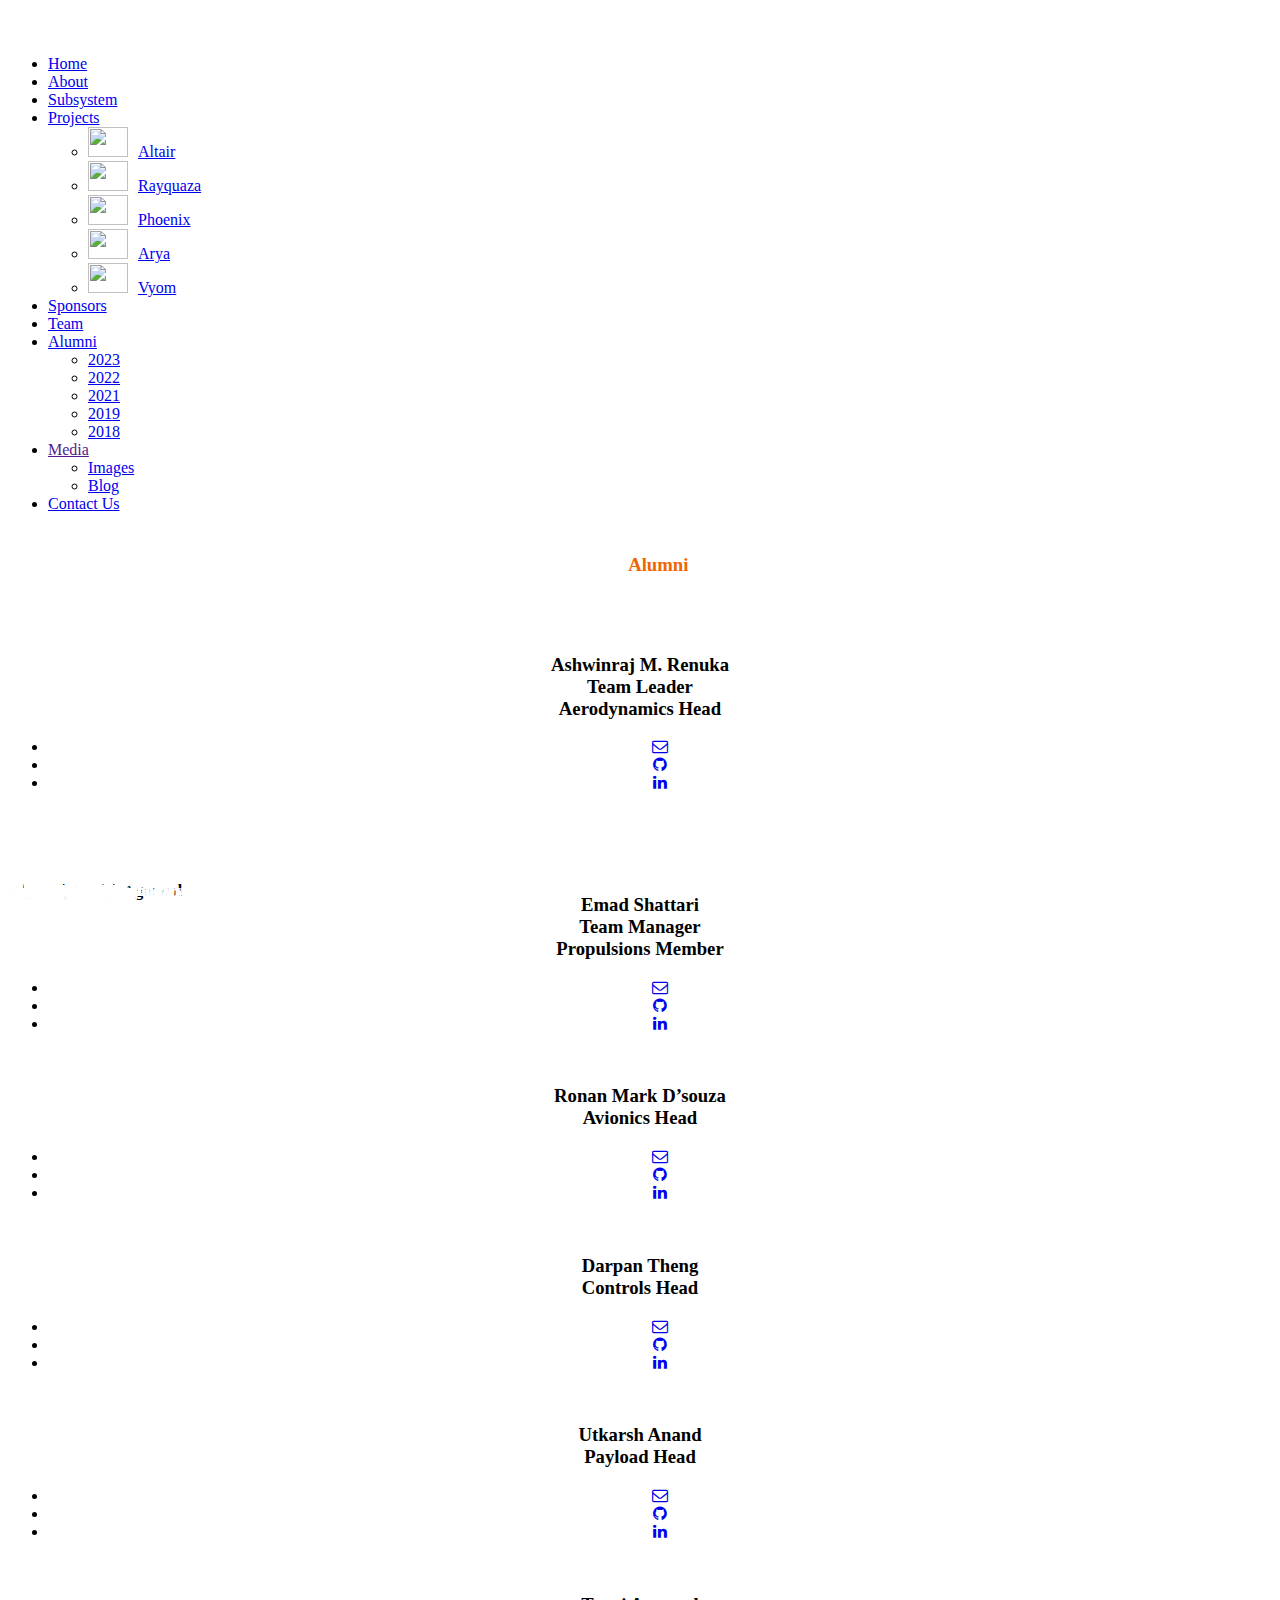
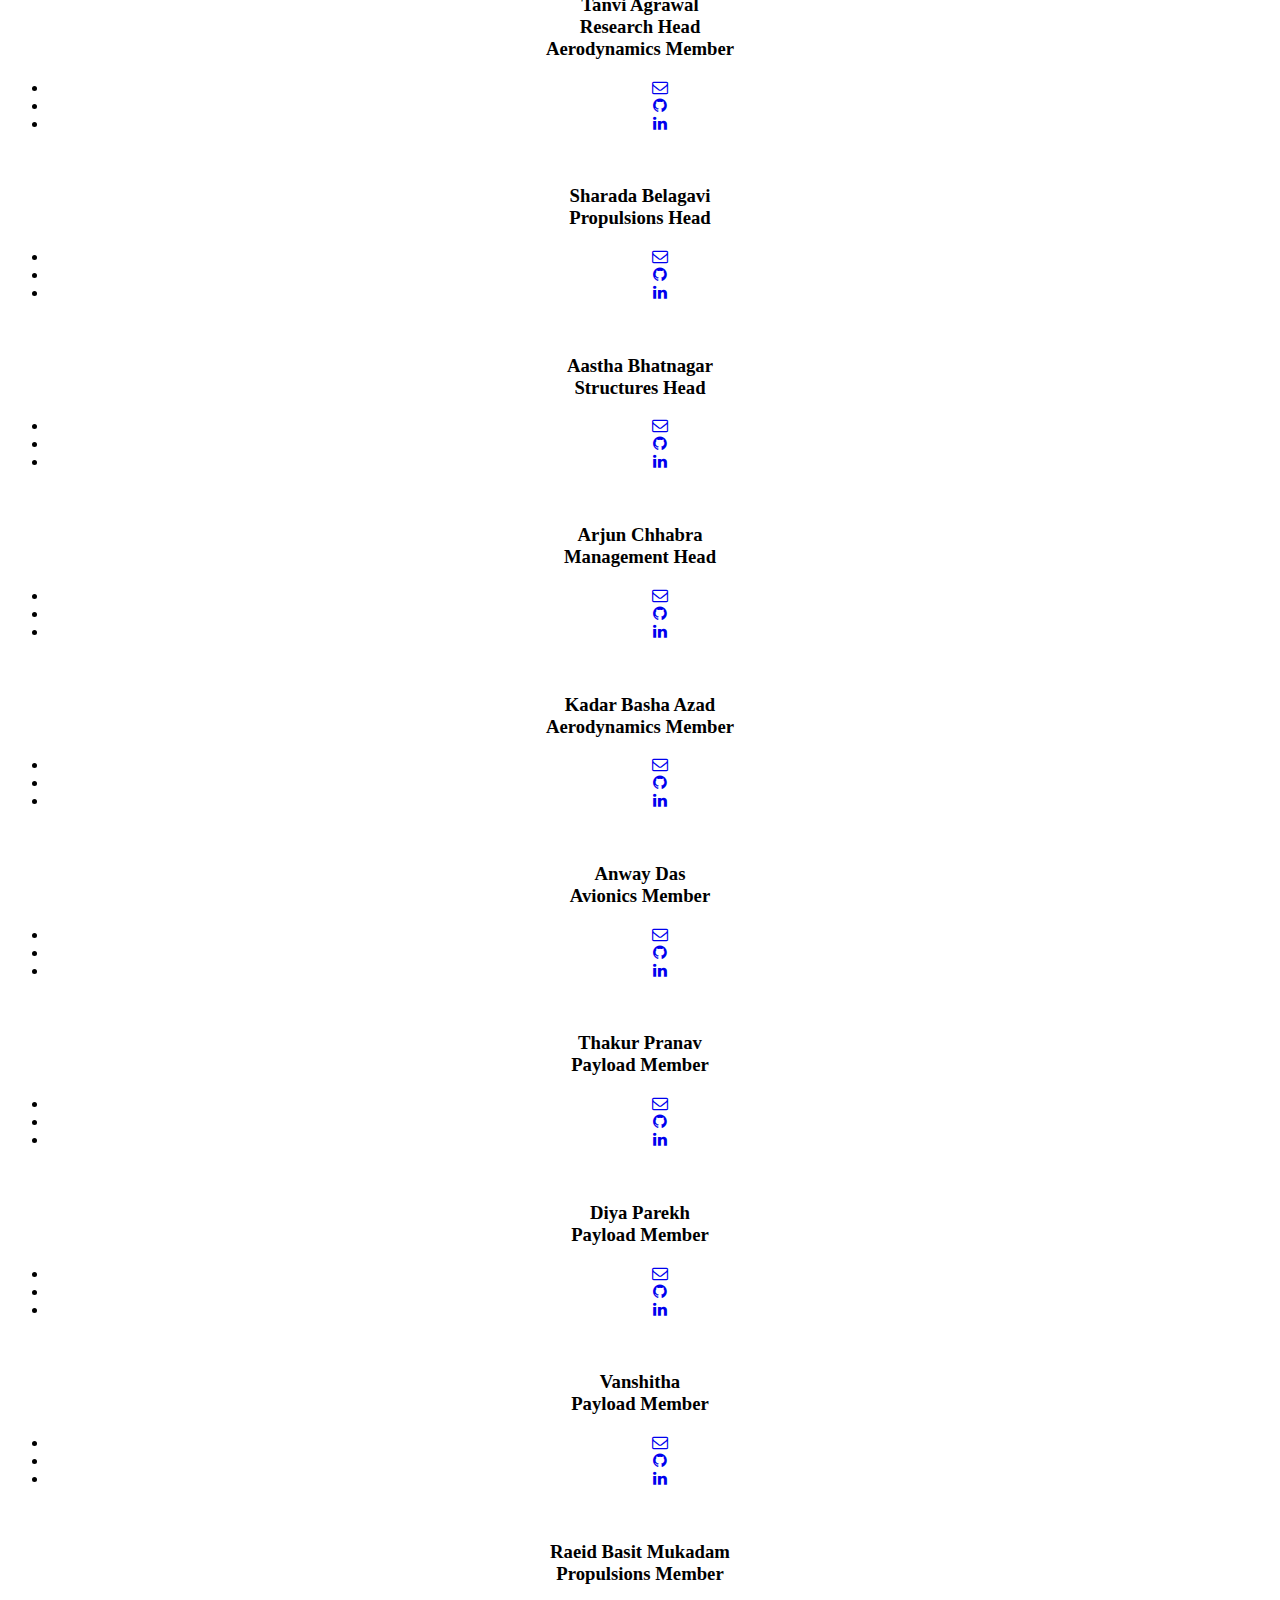
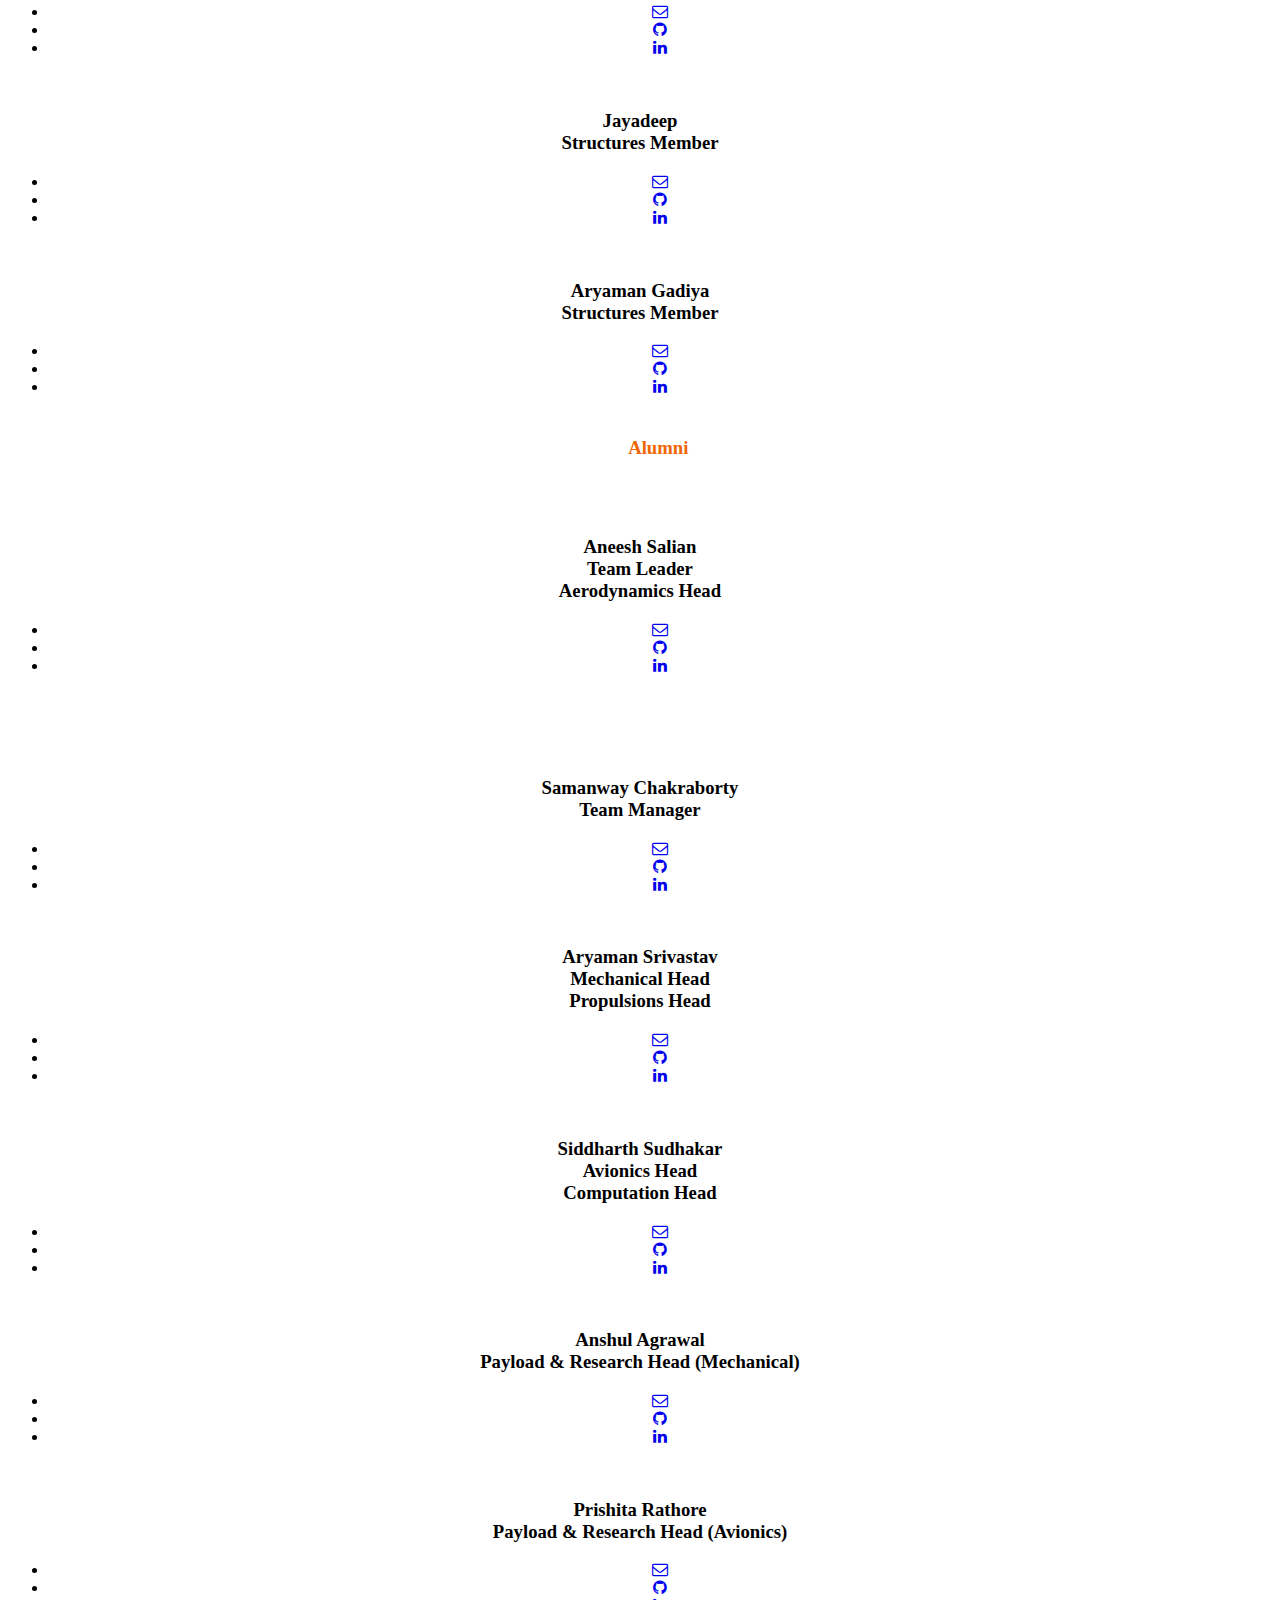
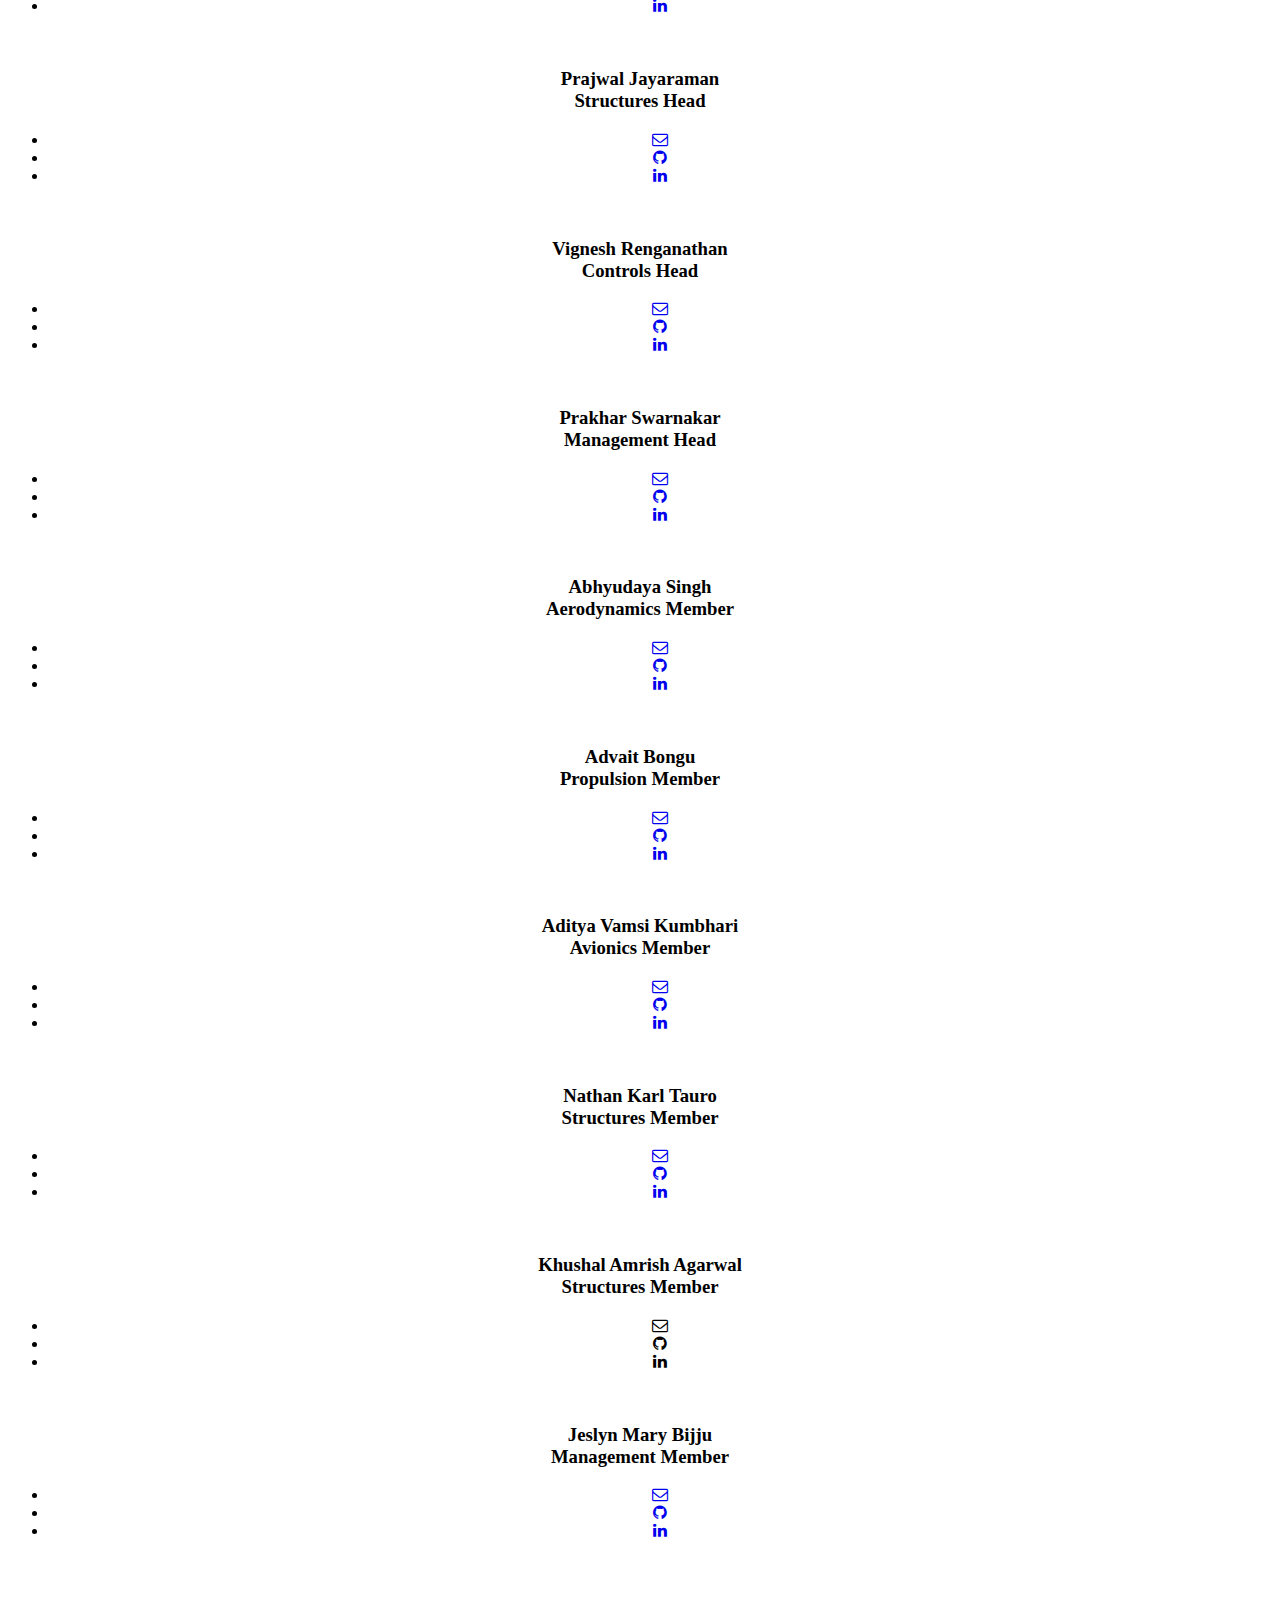
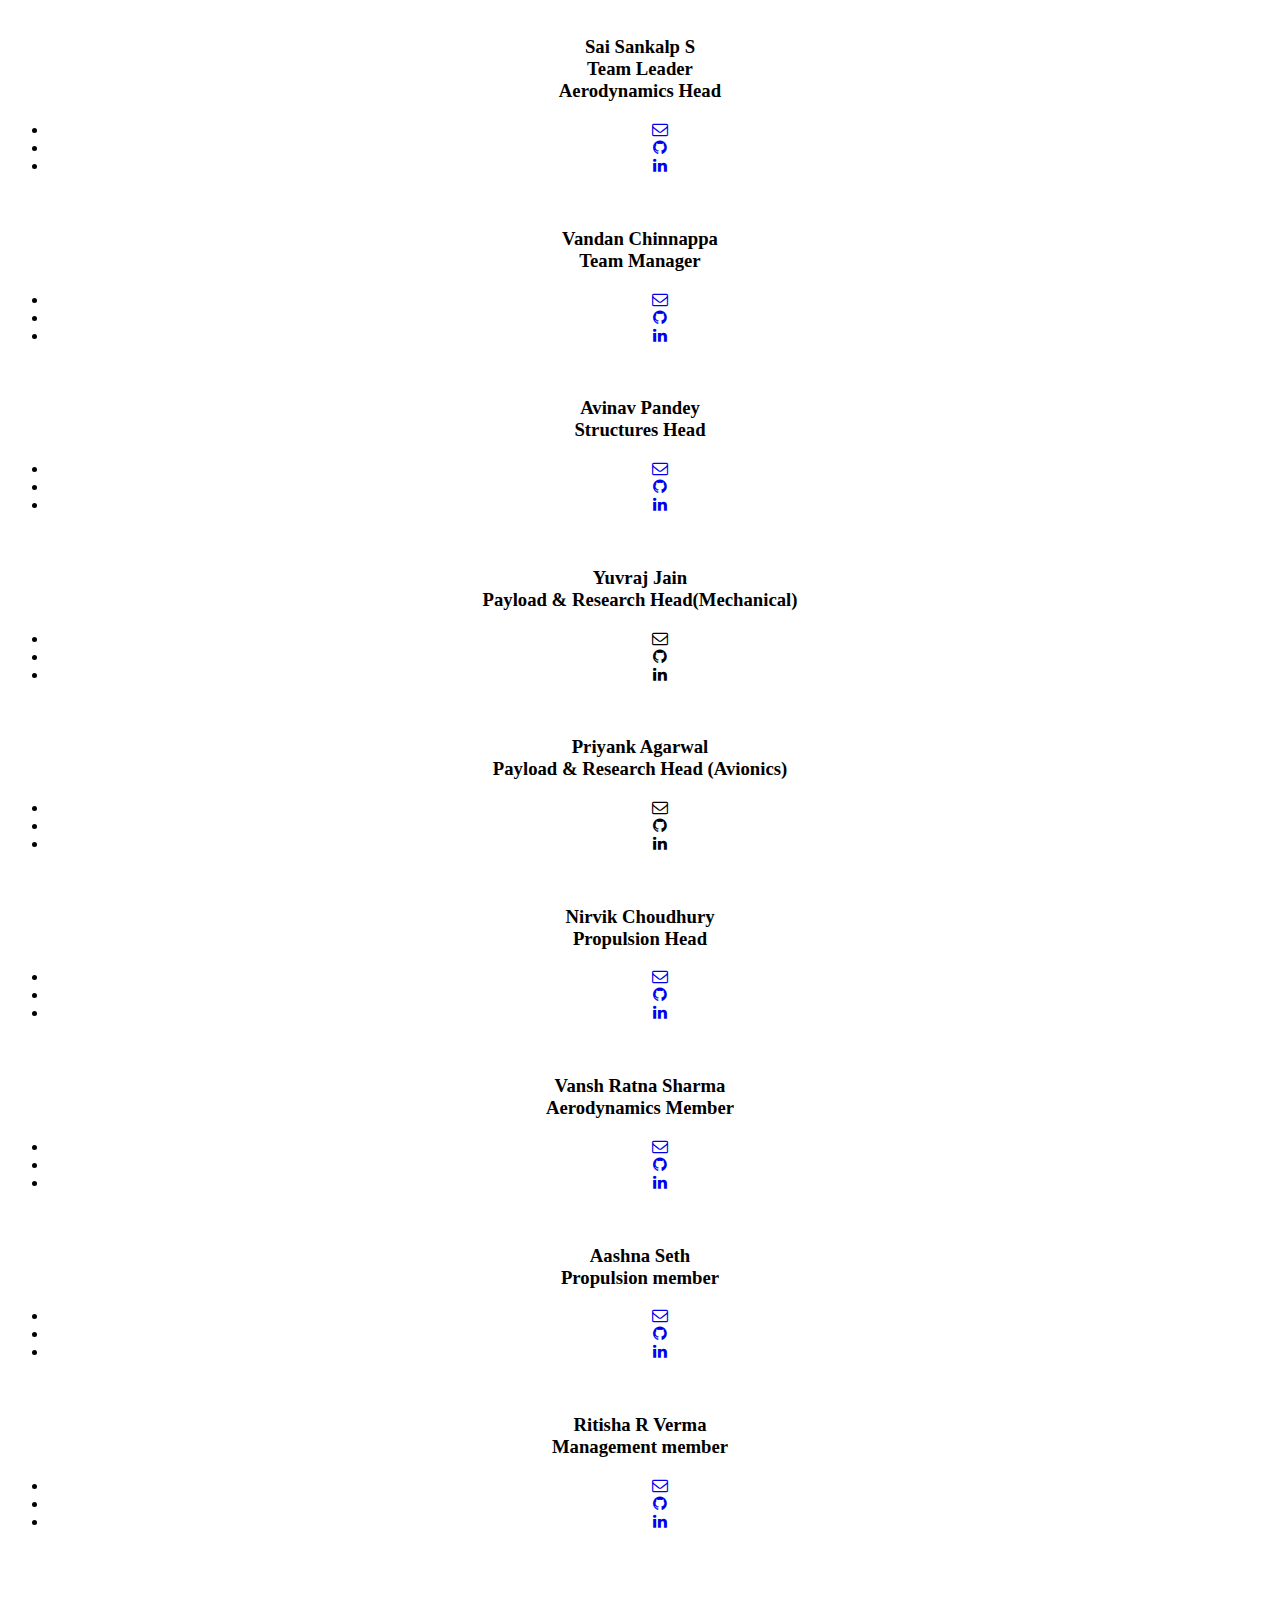
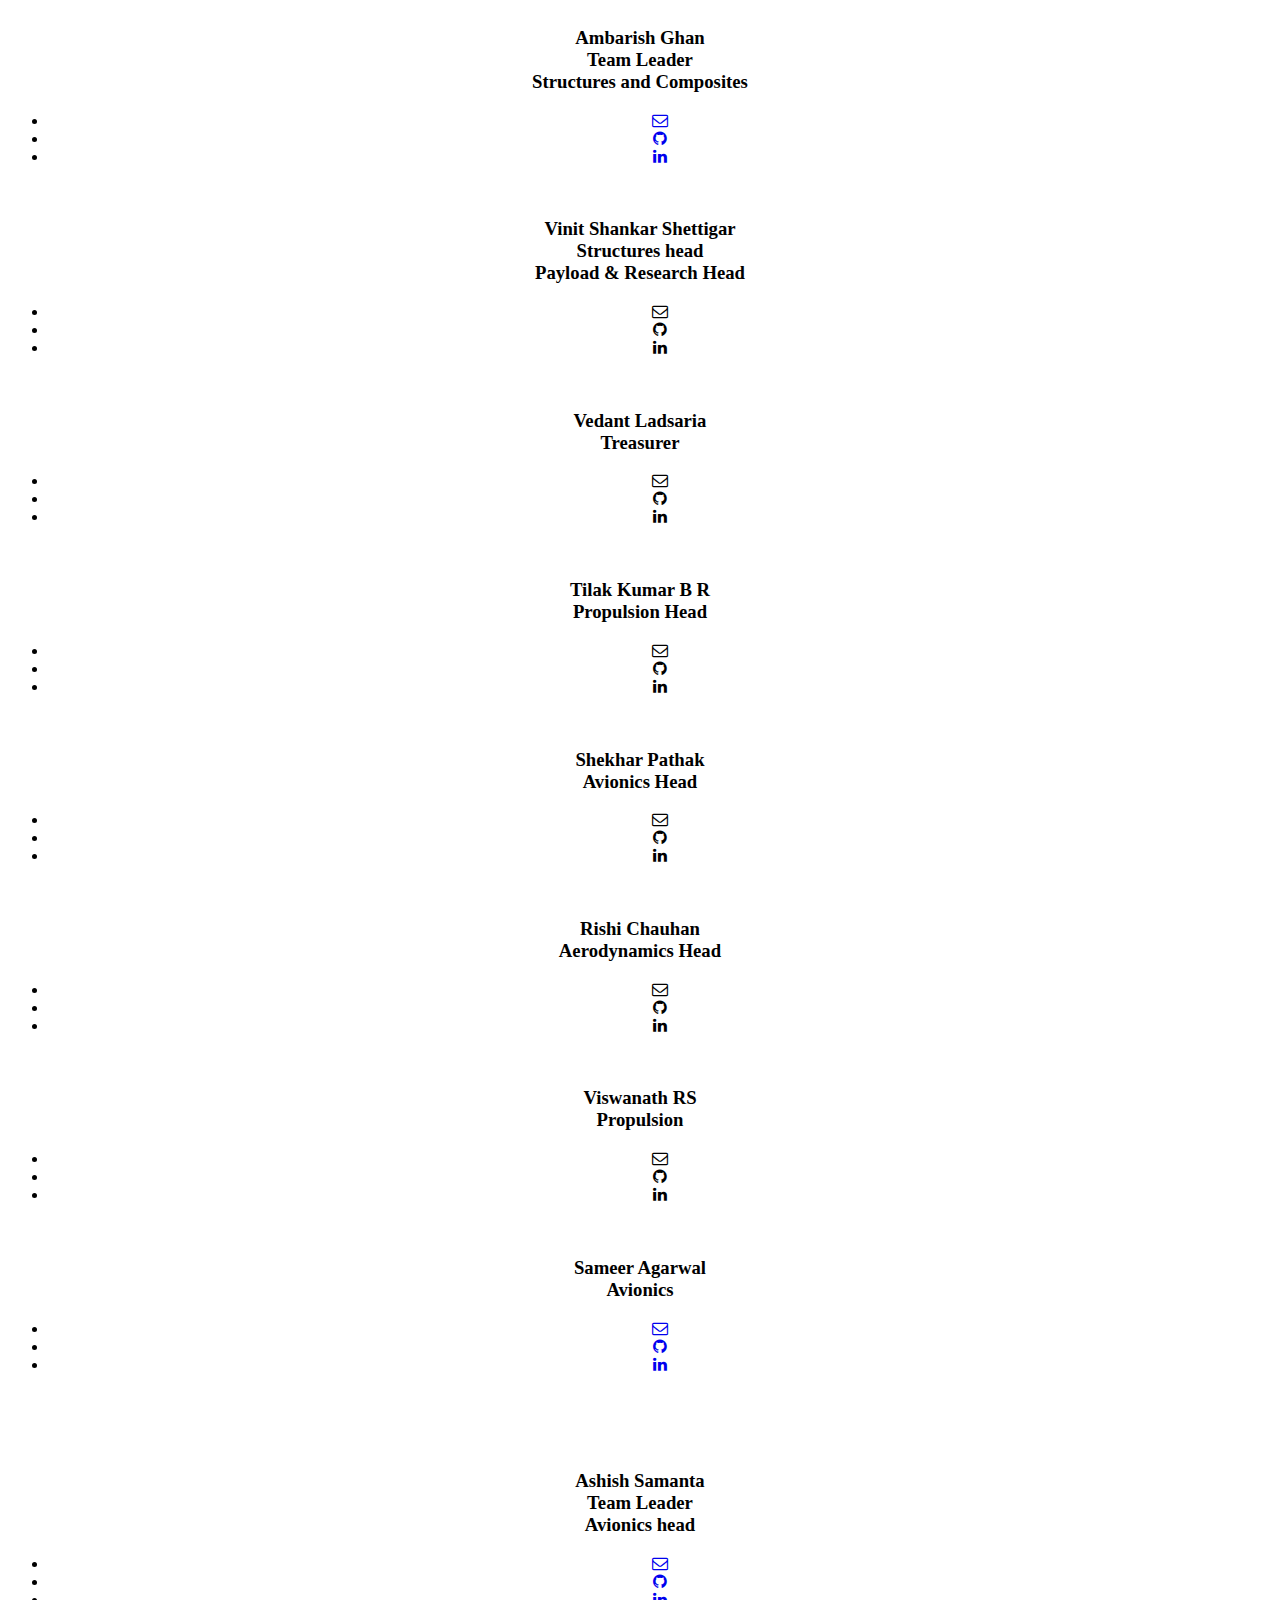
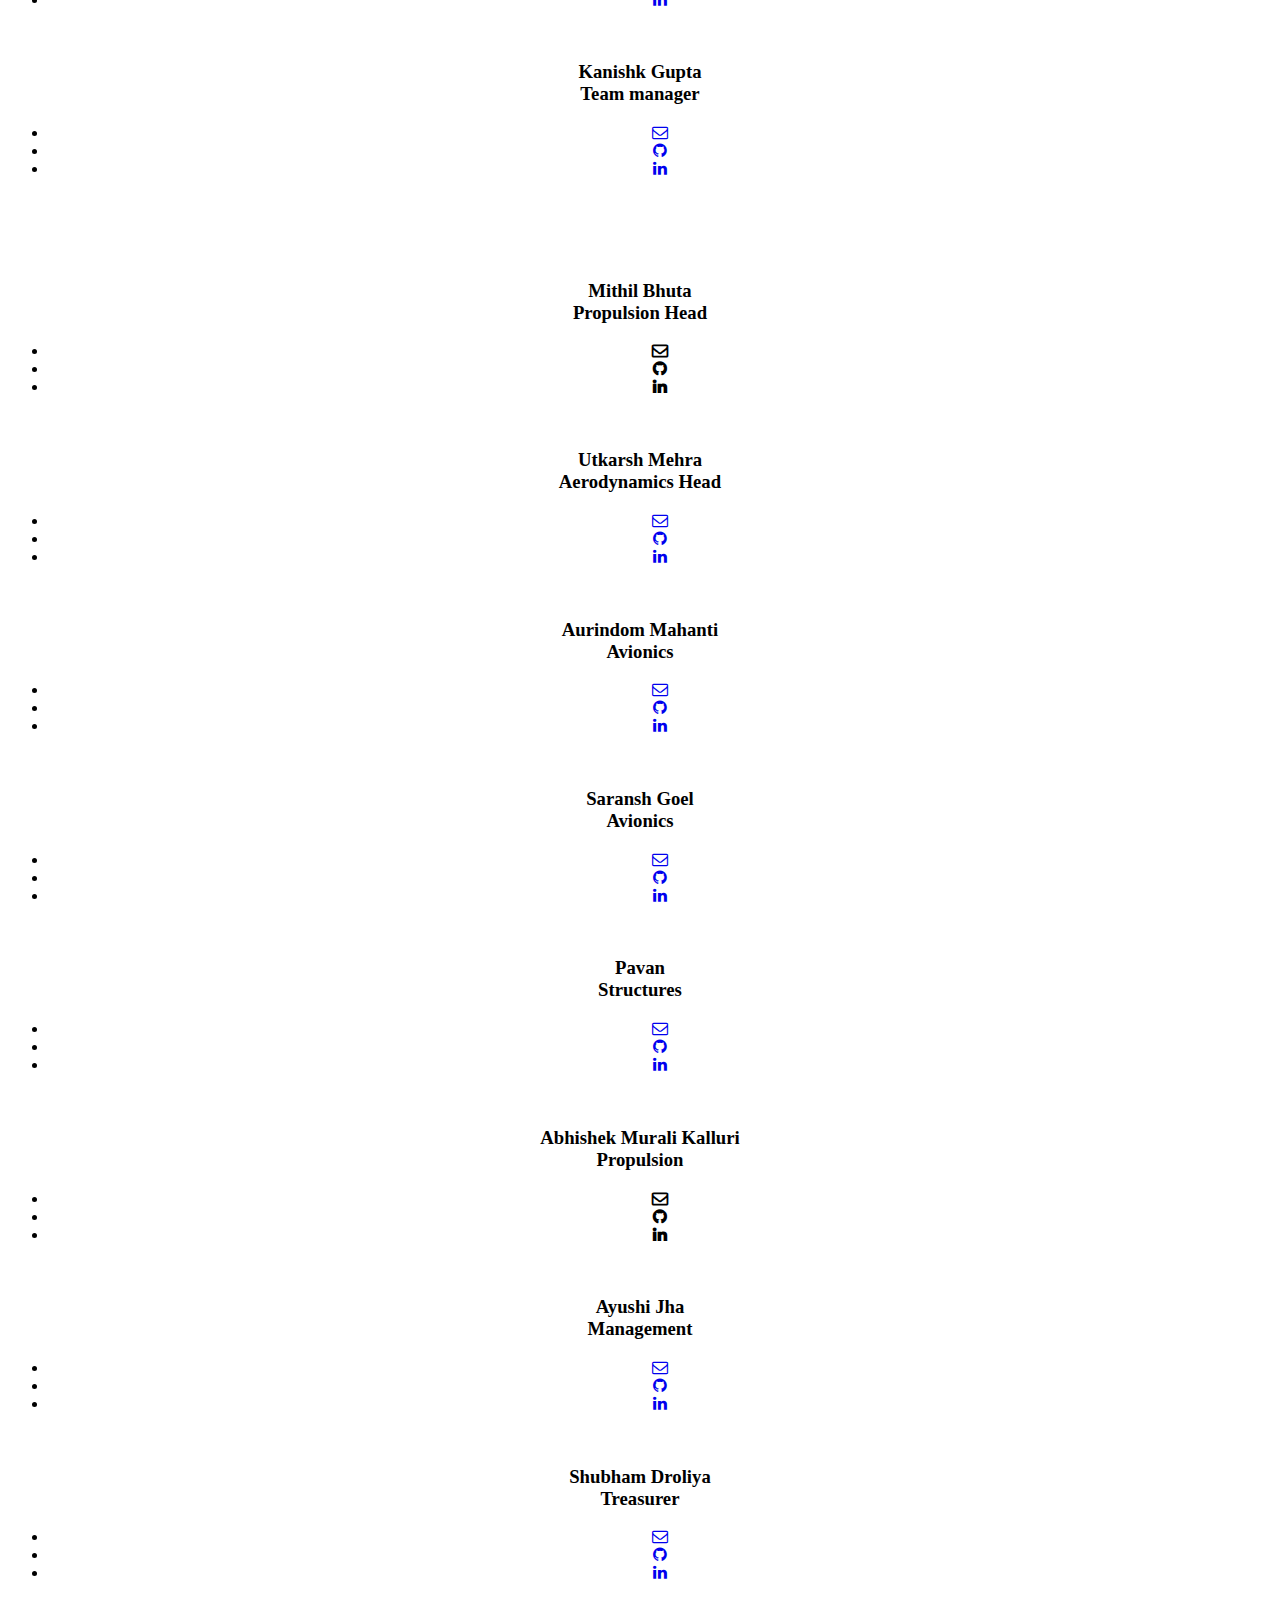
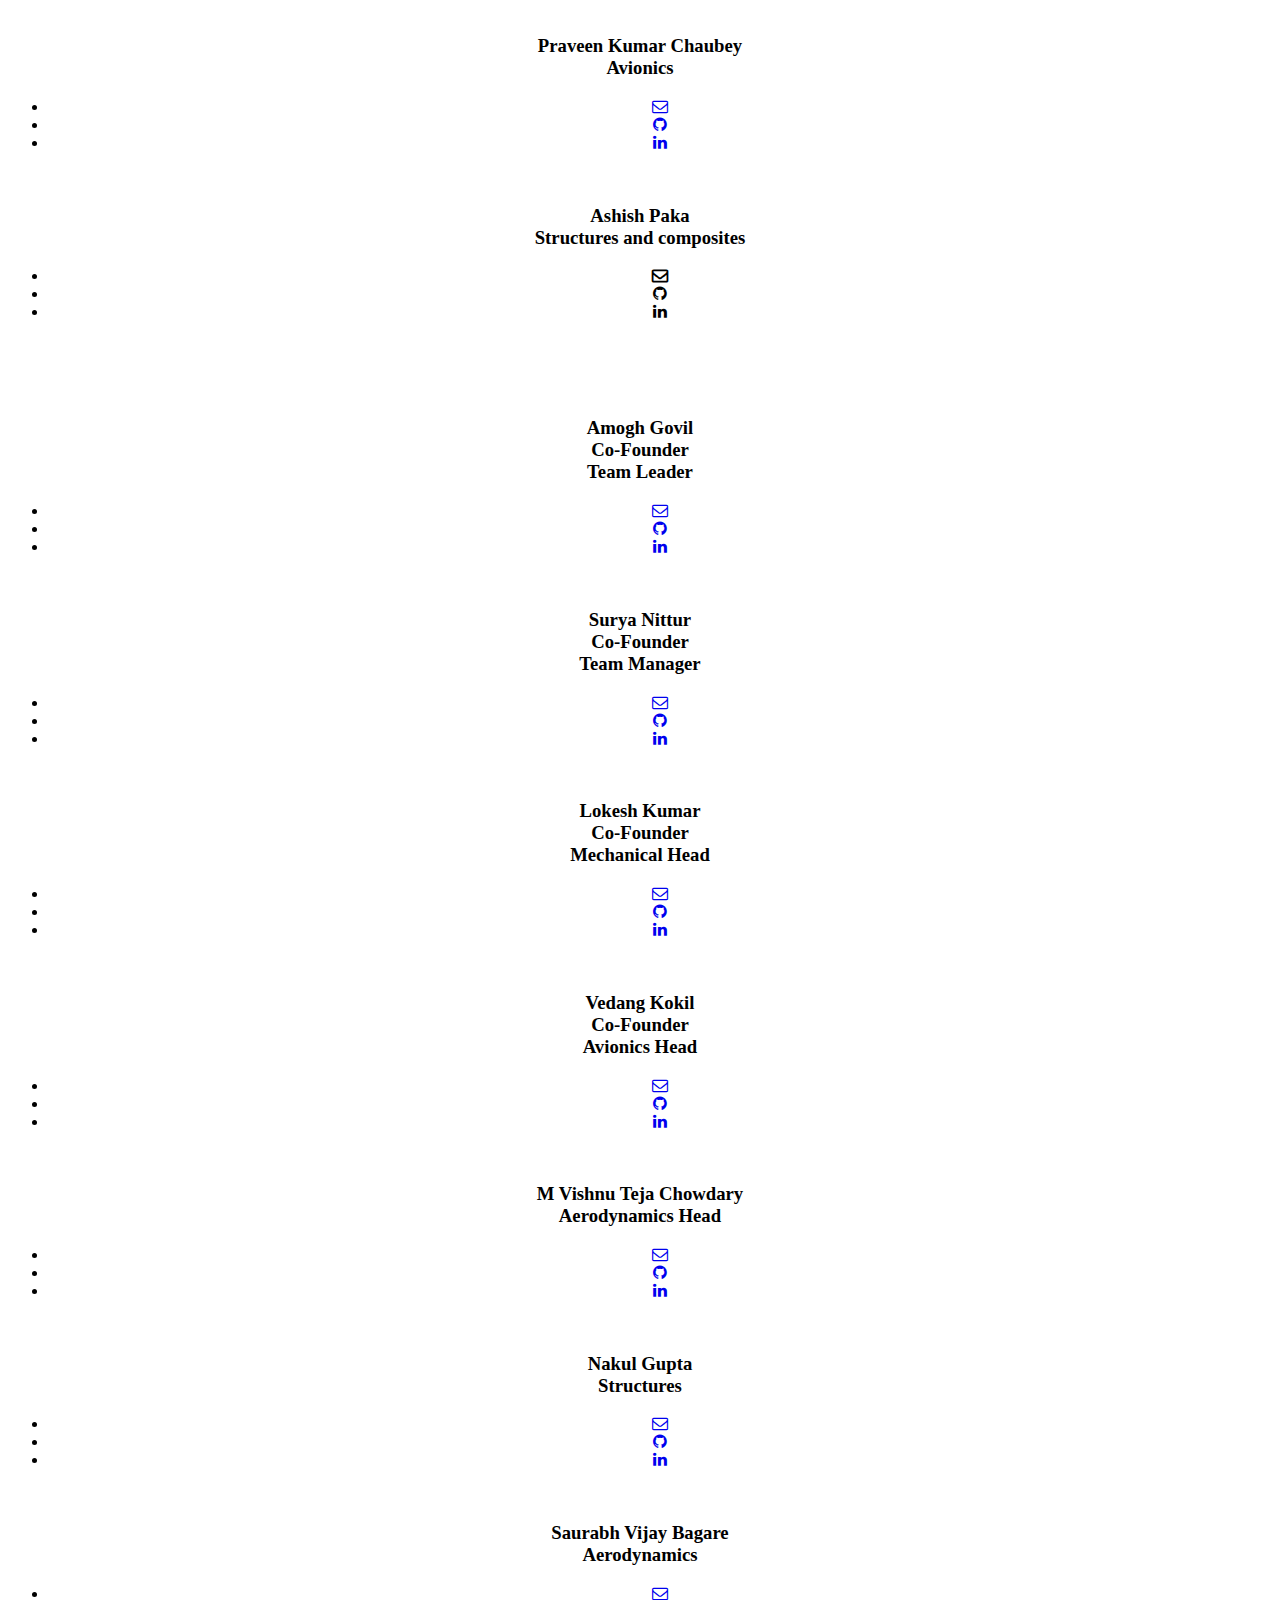
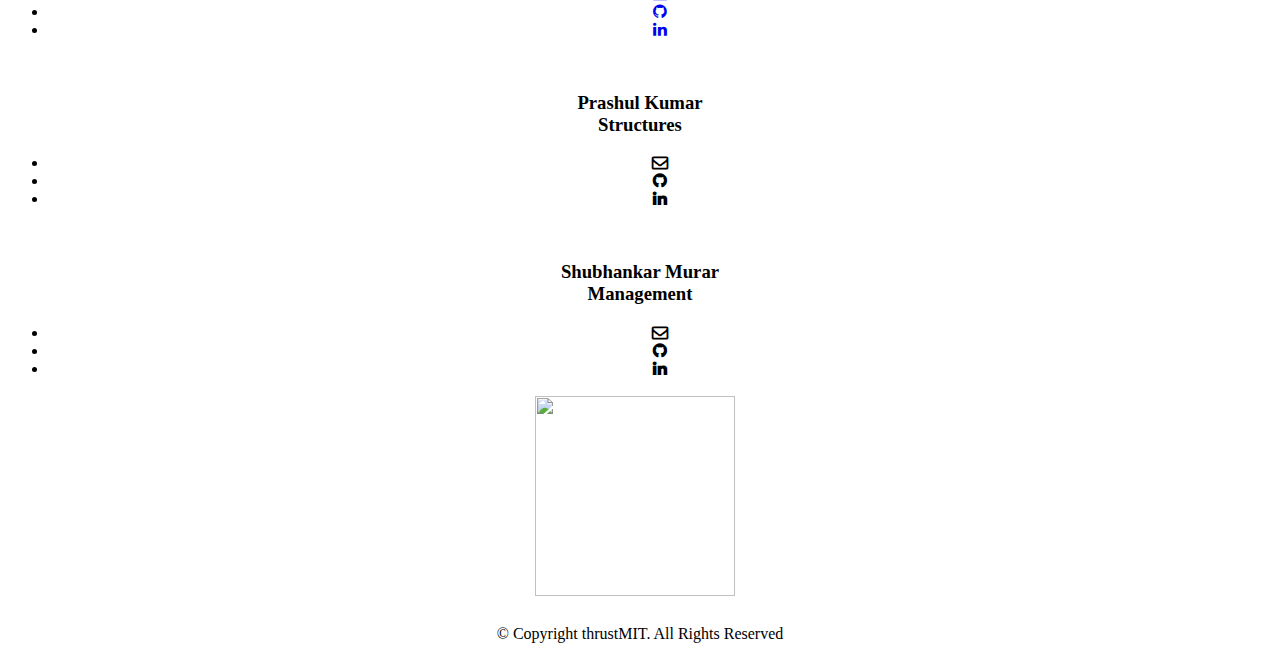
==== commit a61d8115: "Update header in alumni.html" ====
--- a/alumni.html
+++ b/alumni.html
@@ -132,14 +132,15 @@
         </li>
 
         <li class="nav-item dropdown">
-          <a class="nav-link dropdown-toggle nav-link" href="index.html#portfolio" role="button" data-bs-toggle="dropdown" aria-expanded="false">
-            Gallery
-          </a>
-          <ul class="dropdown-menu">
-            <li><a class="dropdown-item" href="pictures.html">Images</a></li>
-            <!-- <li><a class="dropdown-item" href="video.html">Videos</a></li> -->
-          </ul>
-        </li>
+            <a class="nav-link dropdown-toggle nav-link" href="" role="button" data-bs-toggle="dropdown" aria-expanded="false">
+              Media
+            </a>
+            <ul class="dropdown-menu">
+              <li><a class="dropdown-item" href="pictures.html">Images</a></li>
+              <!-- <li><a class="dropdown-item" href="video.html">Videos</a></li> -->
+              <li><a class="dropdown-item" href="https://www.blogger.com/profile/05035701286142625642" target="_blank">Blog</a></li>
+            </ul>
+          </li>
         <li><a class="nav-link scrollto" href="index.html#contact">Contact Us</a></li>
       </ul>
       <i class="bi bi-list mobile-nav-toggle"></i>
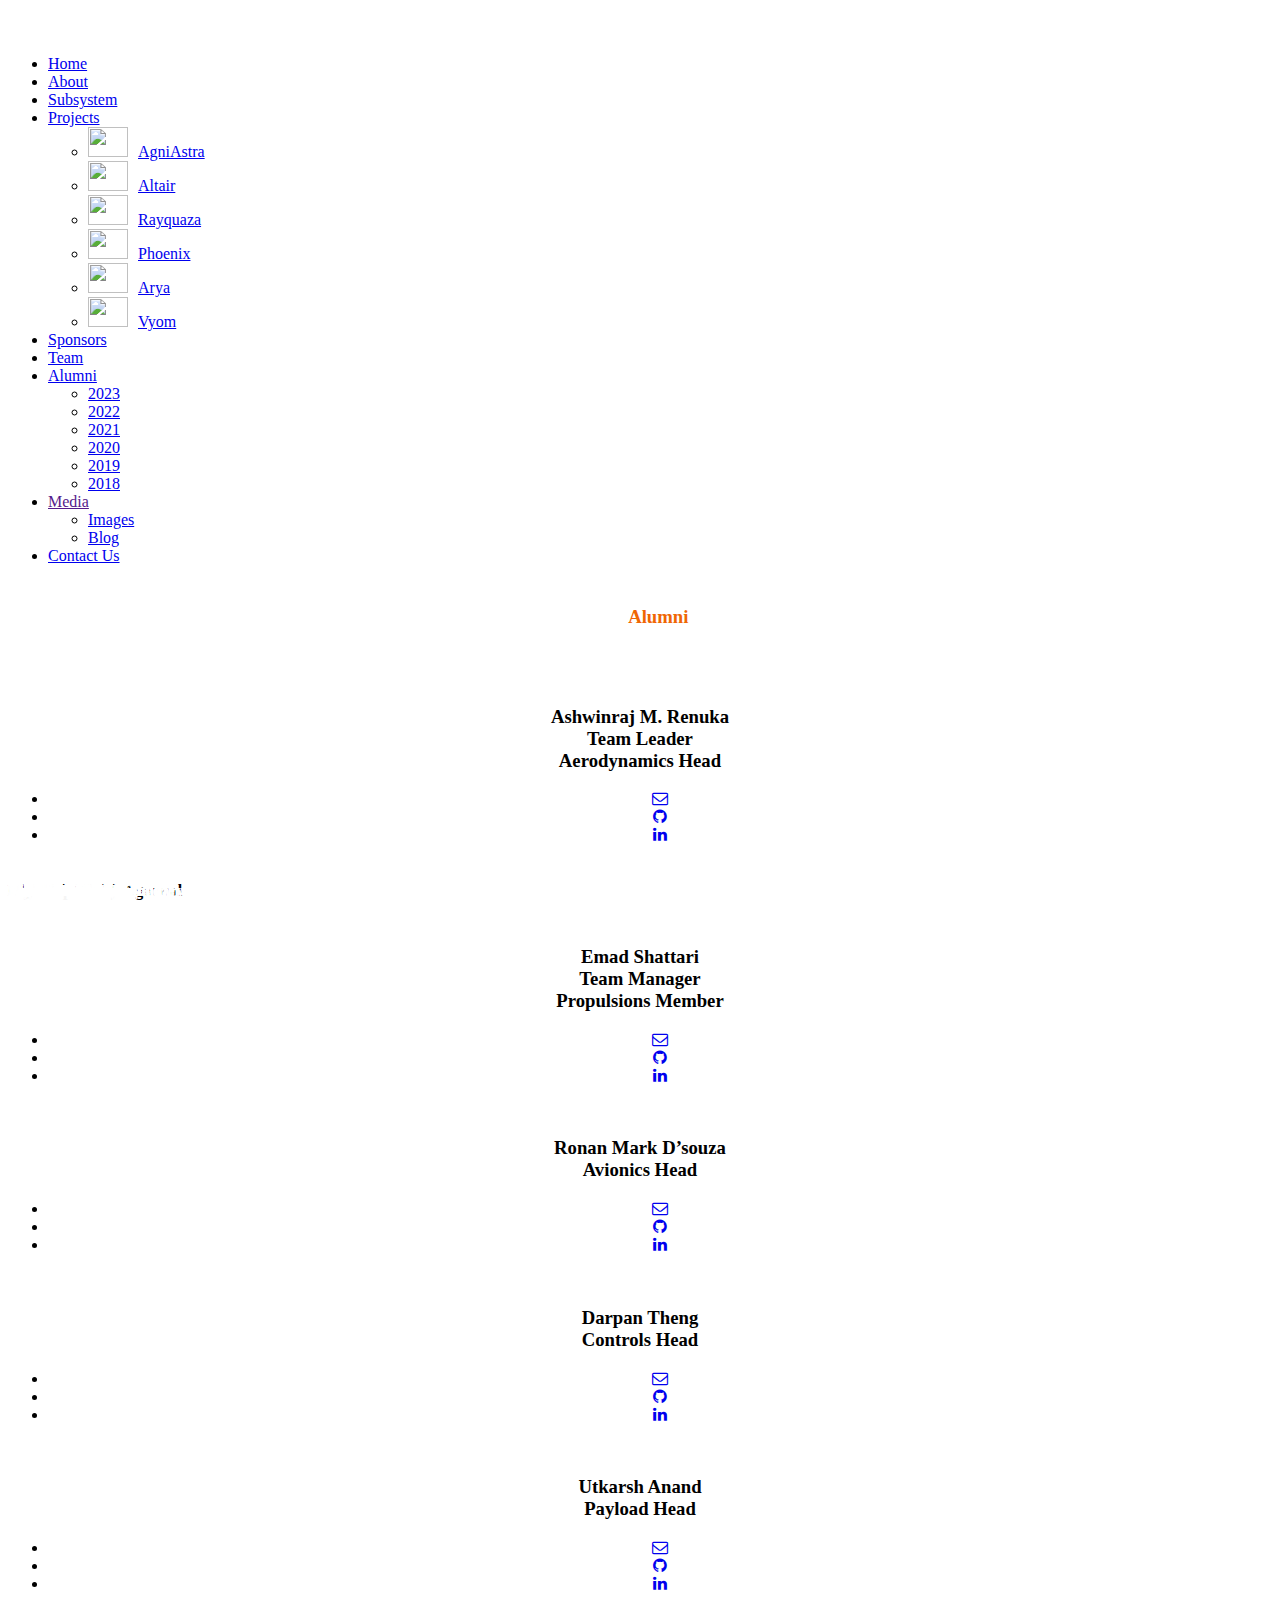
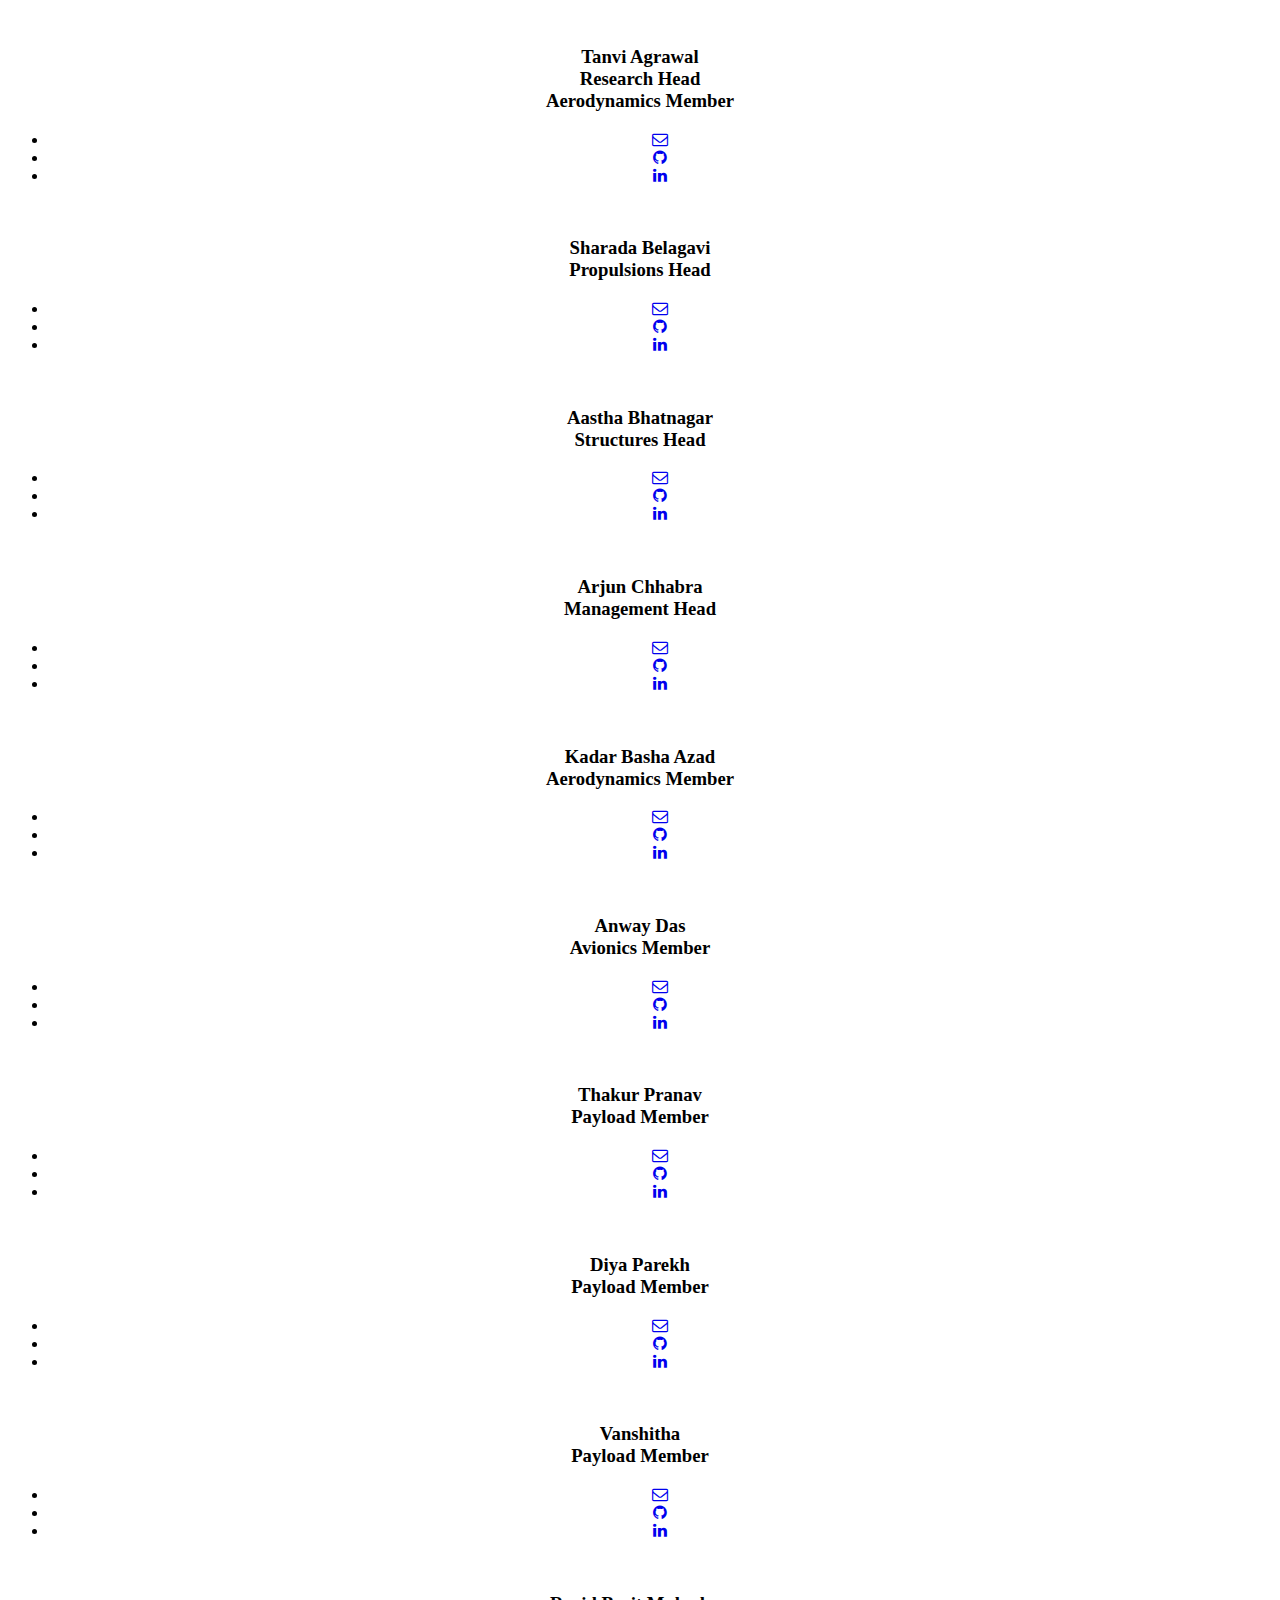
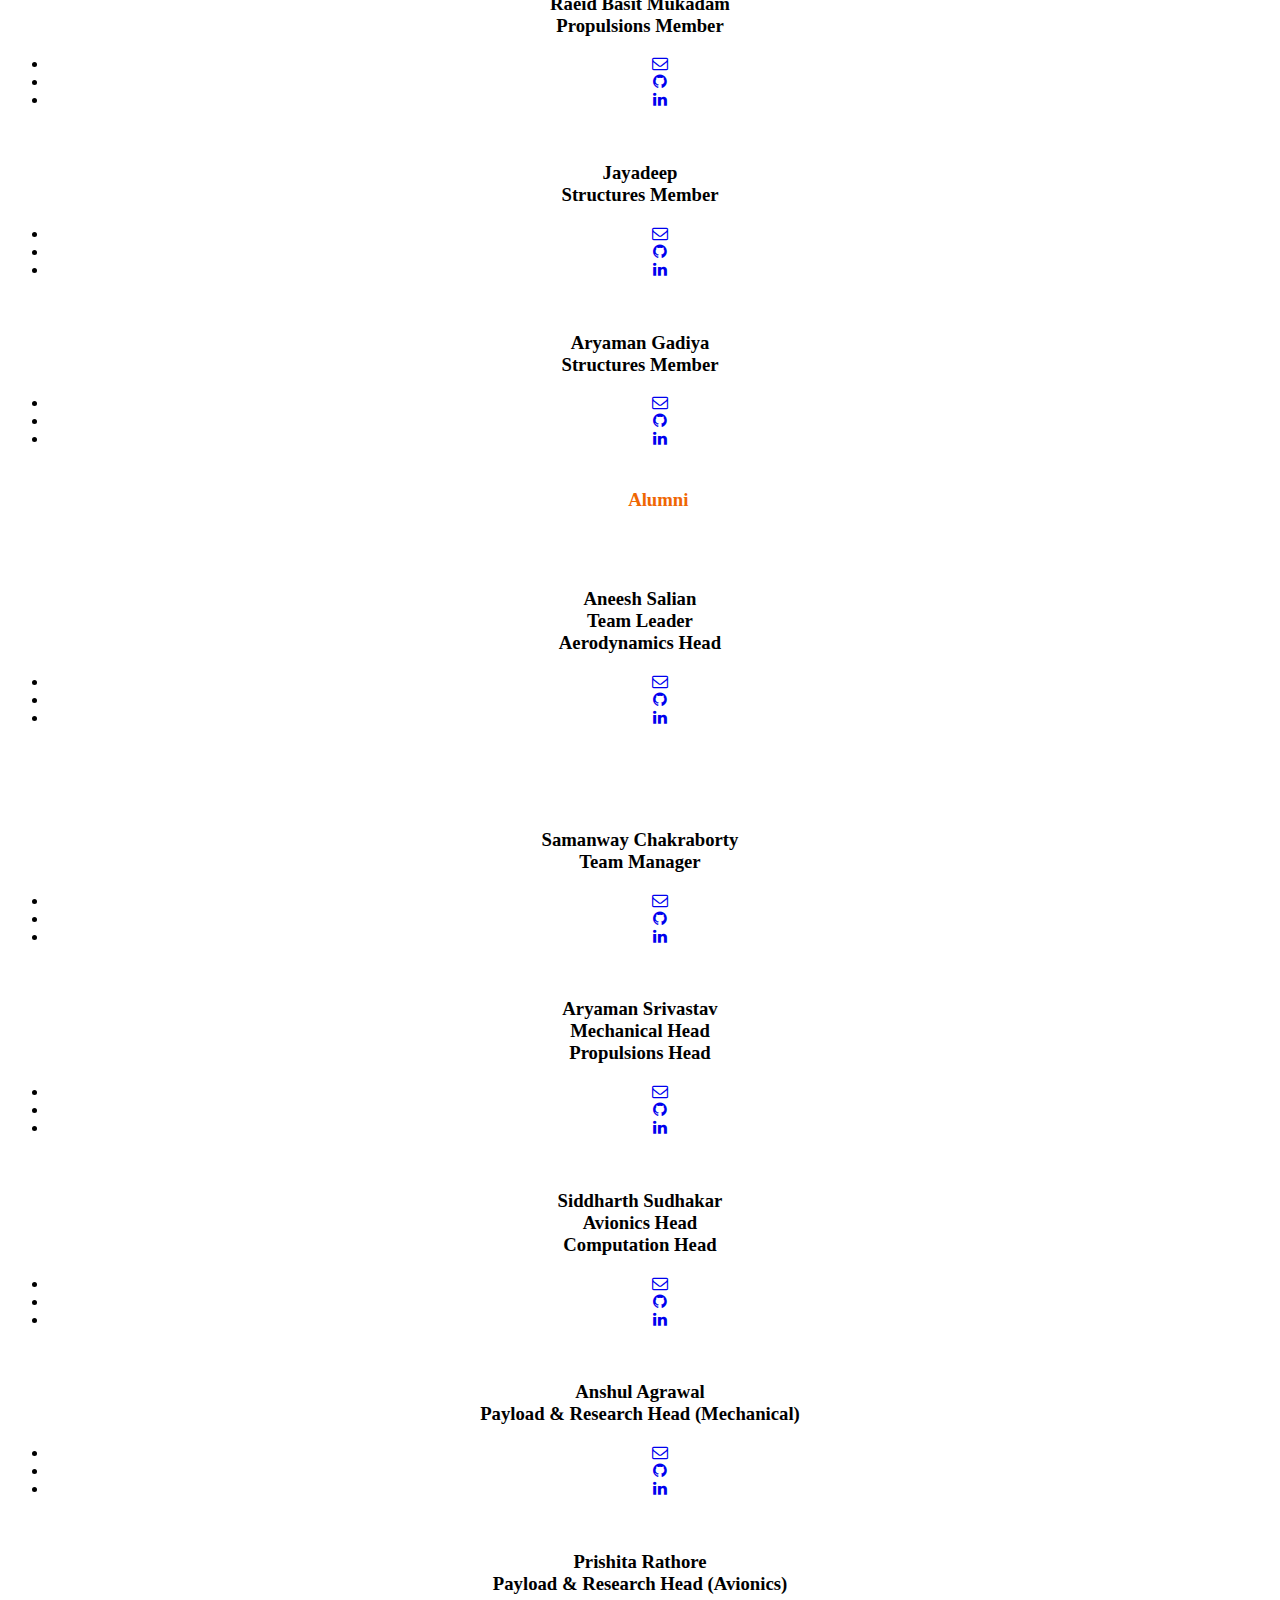
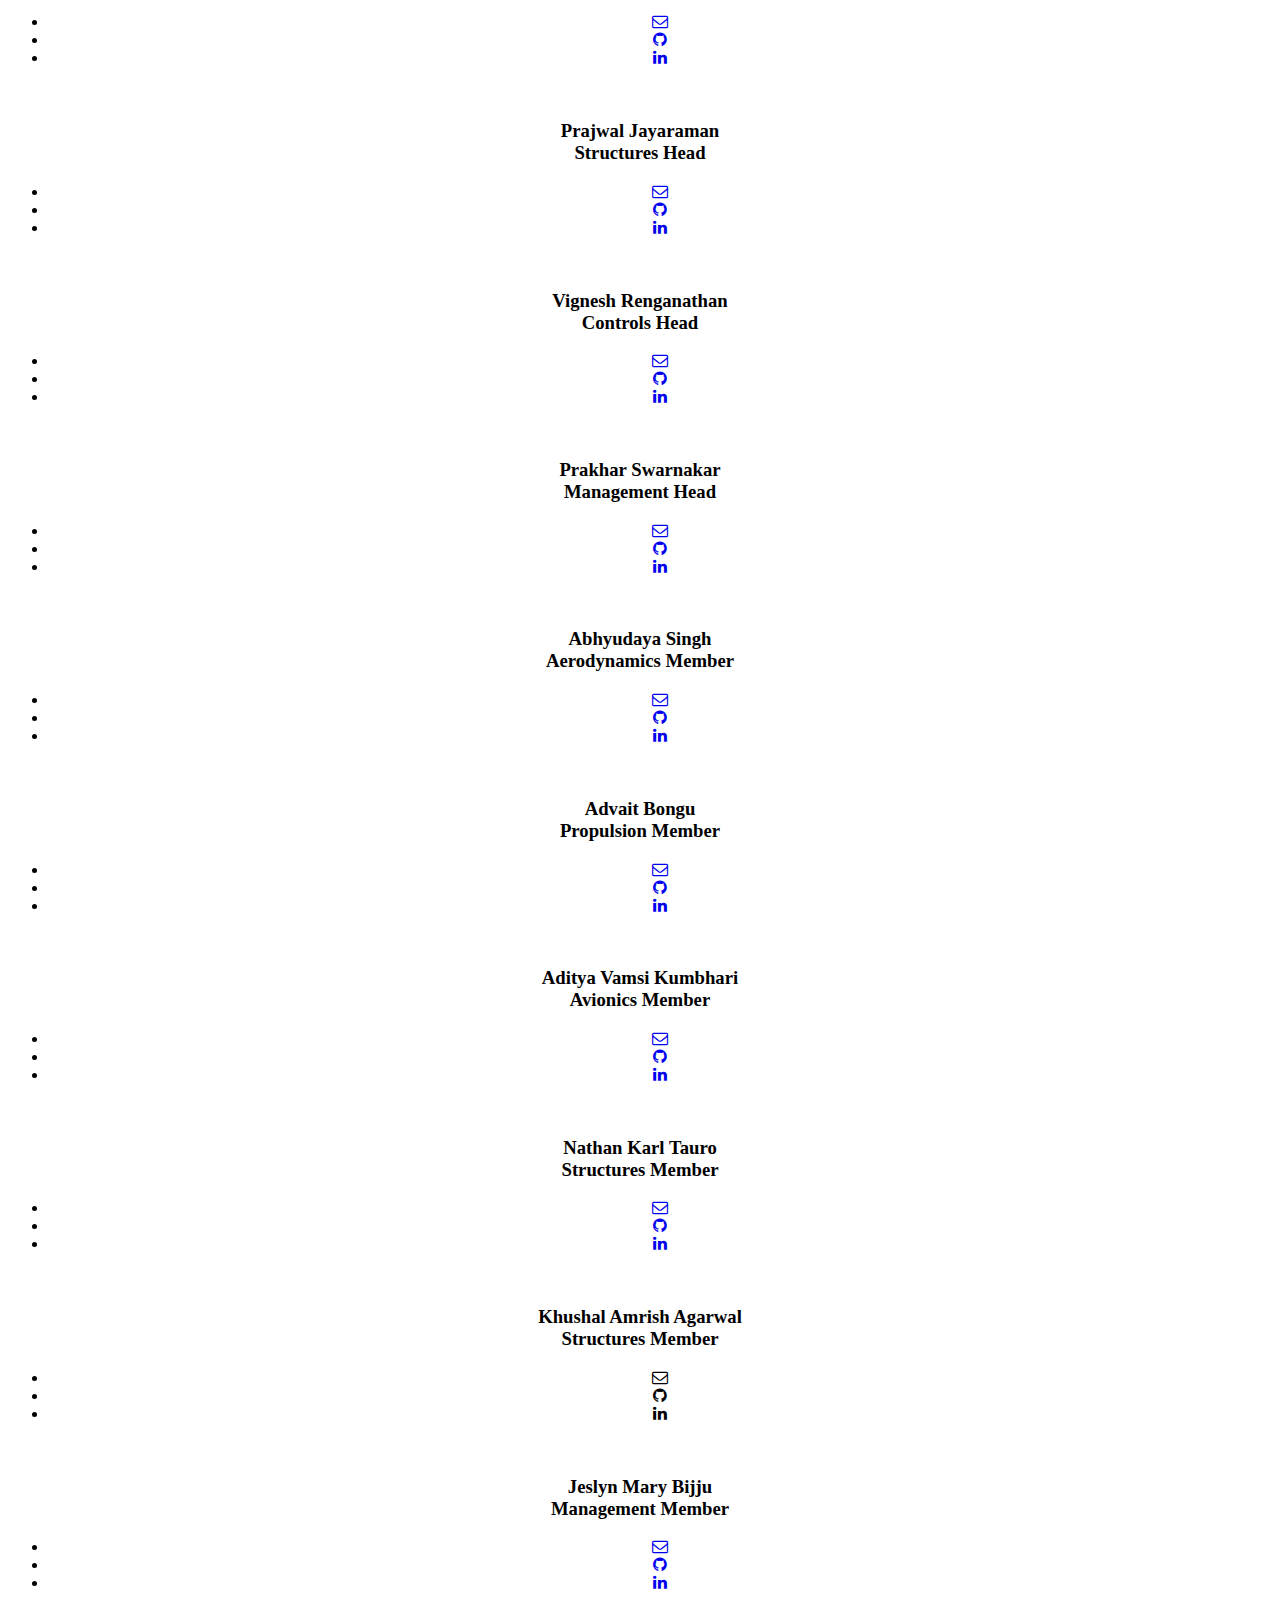
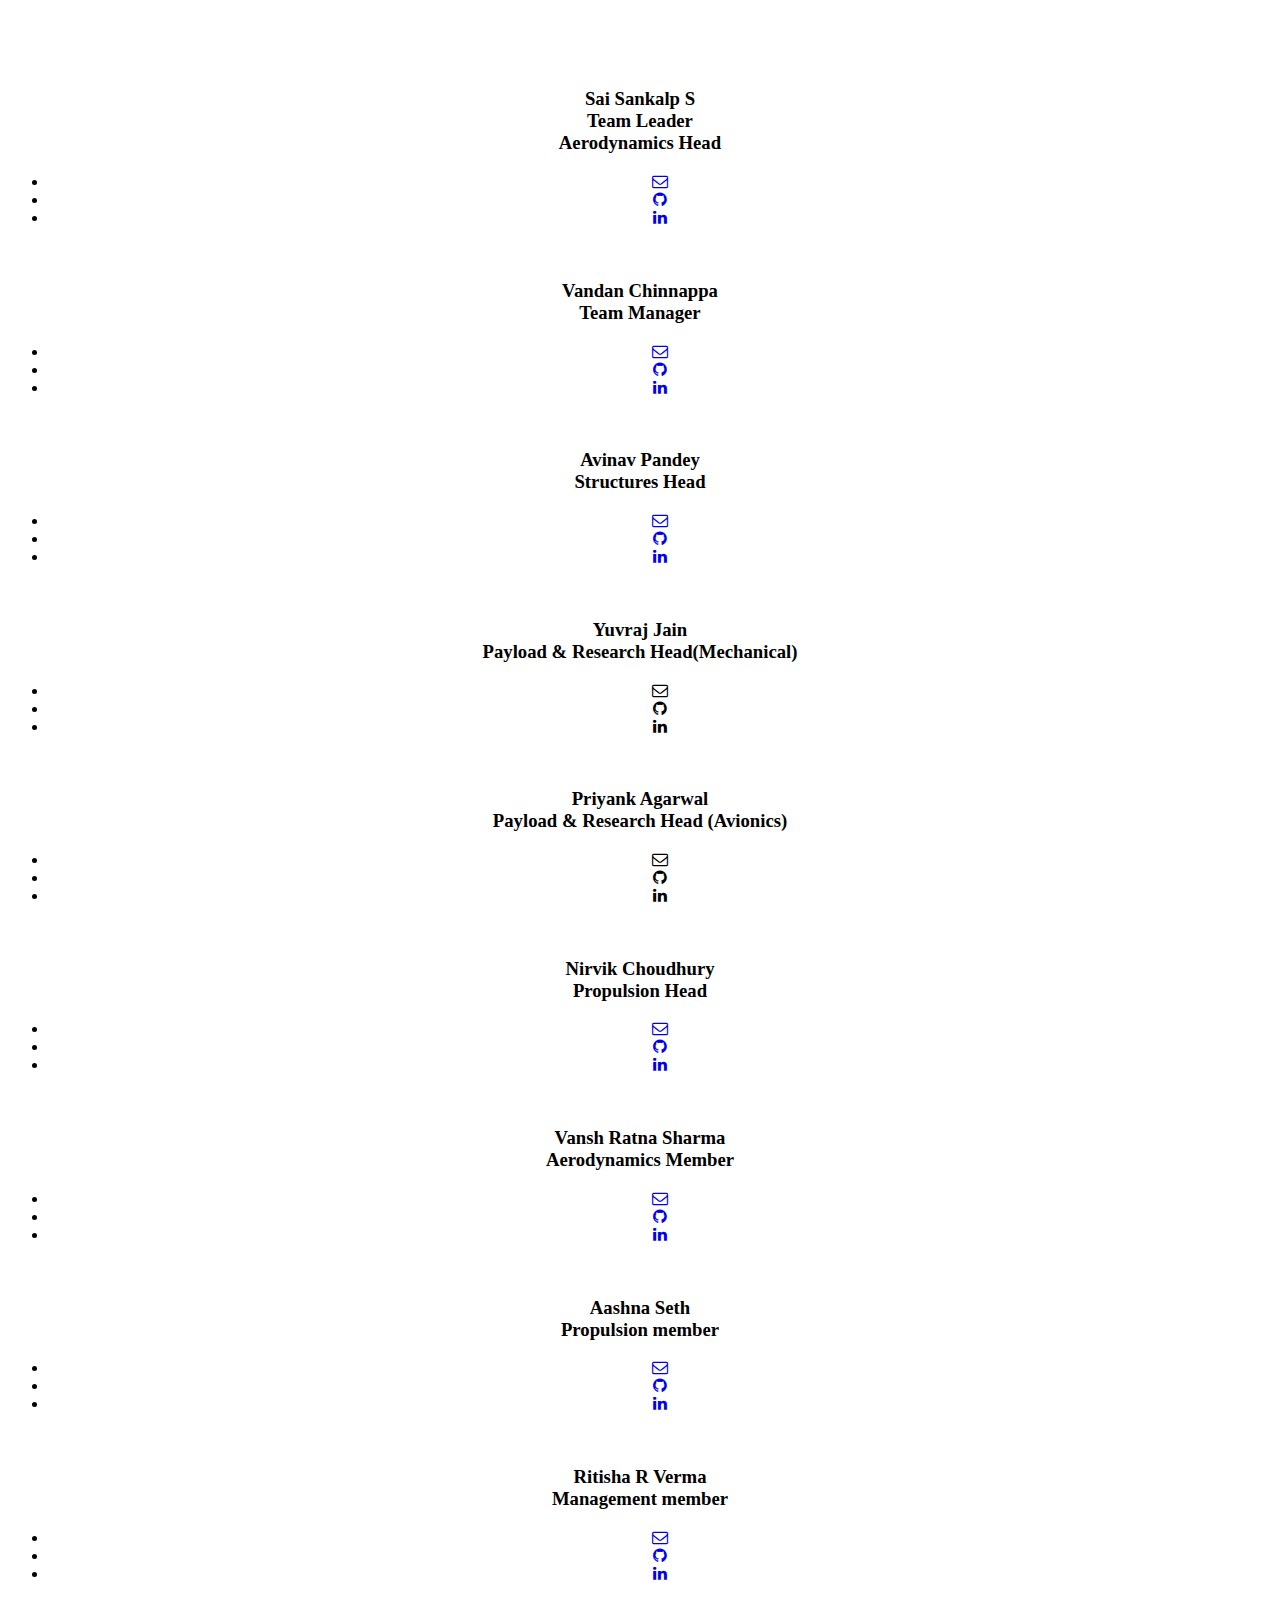
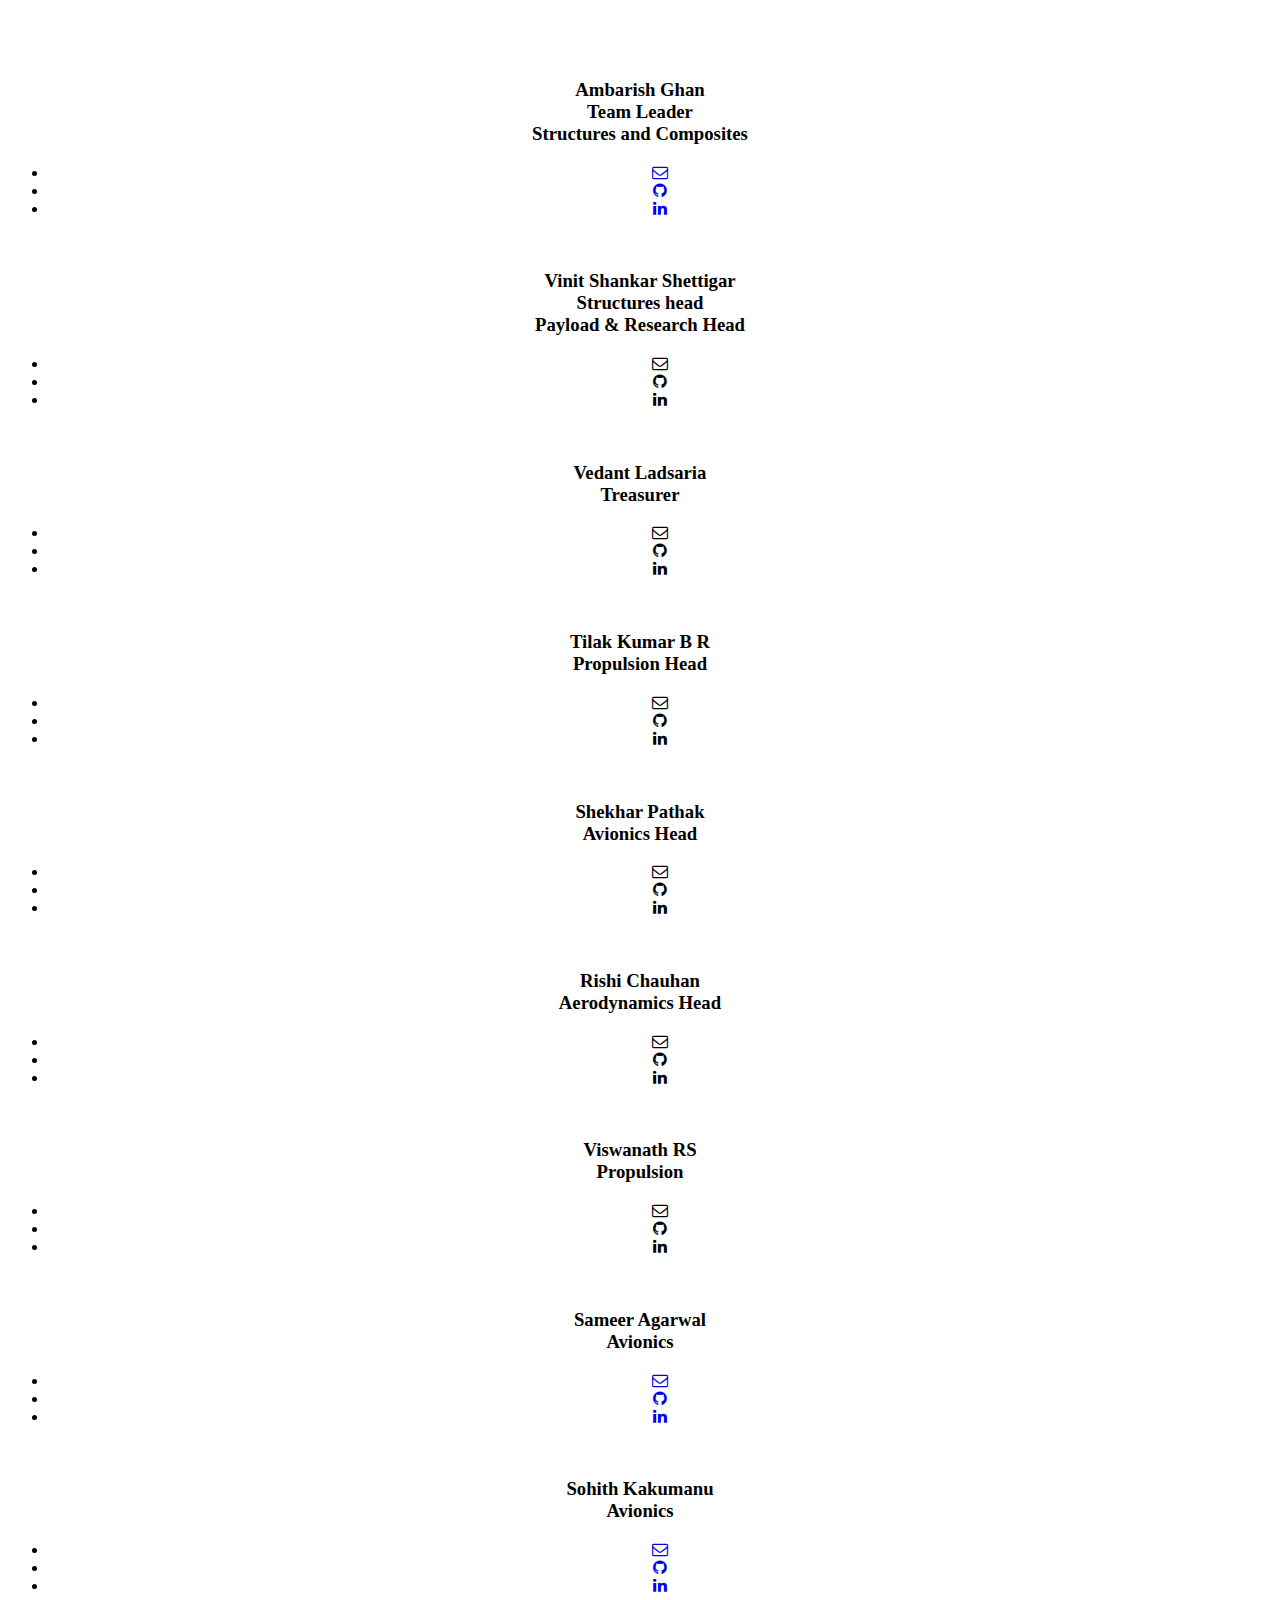
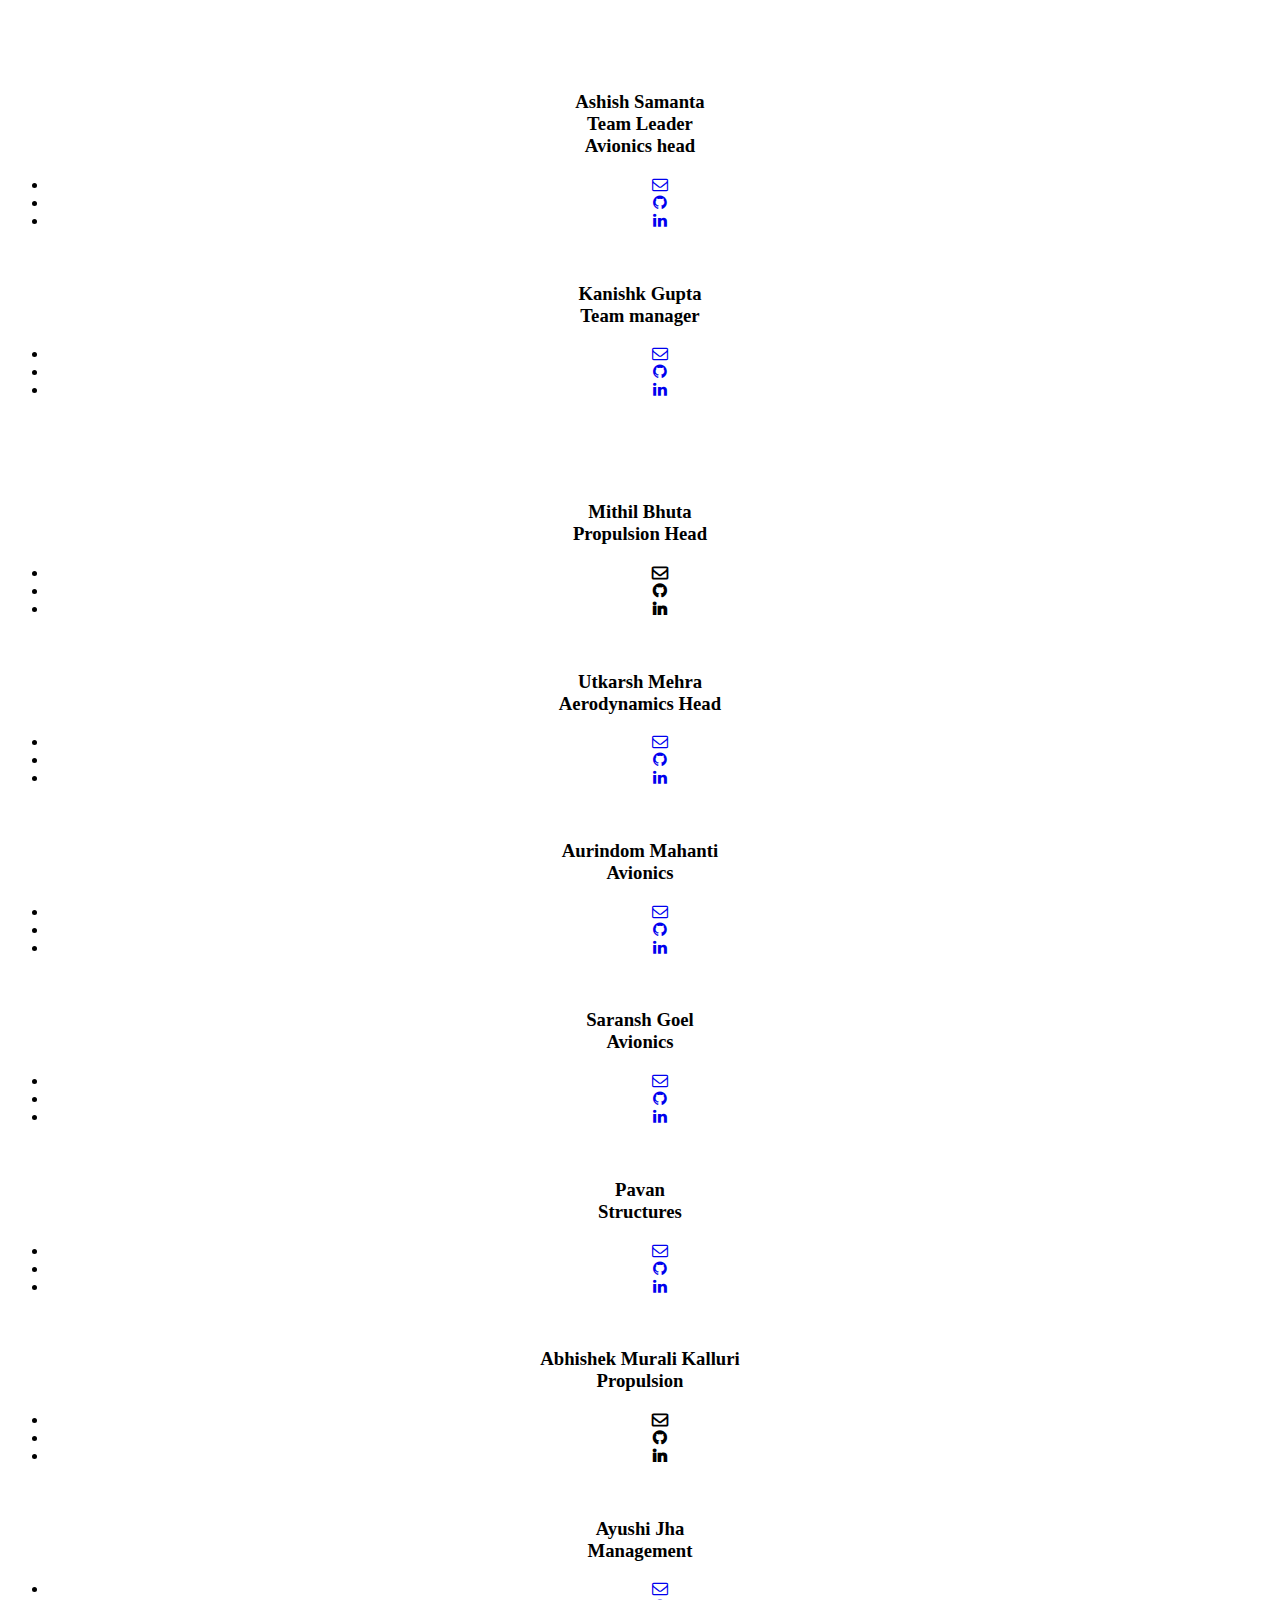
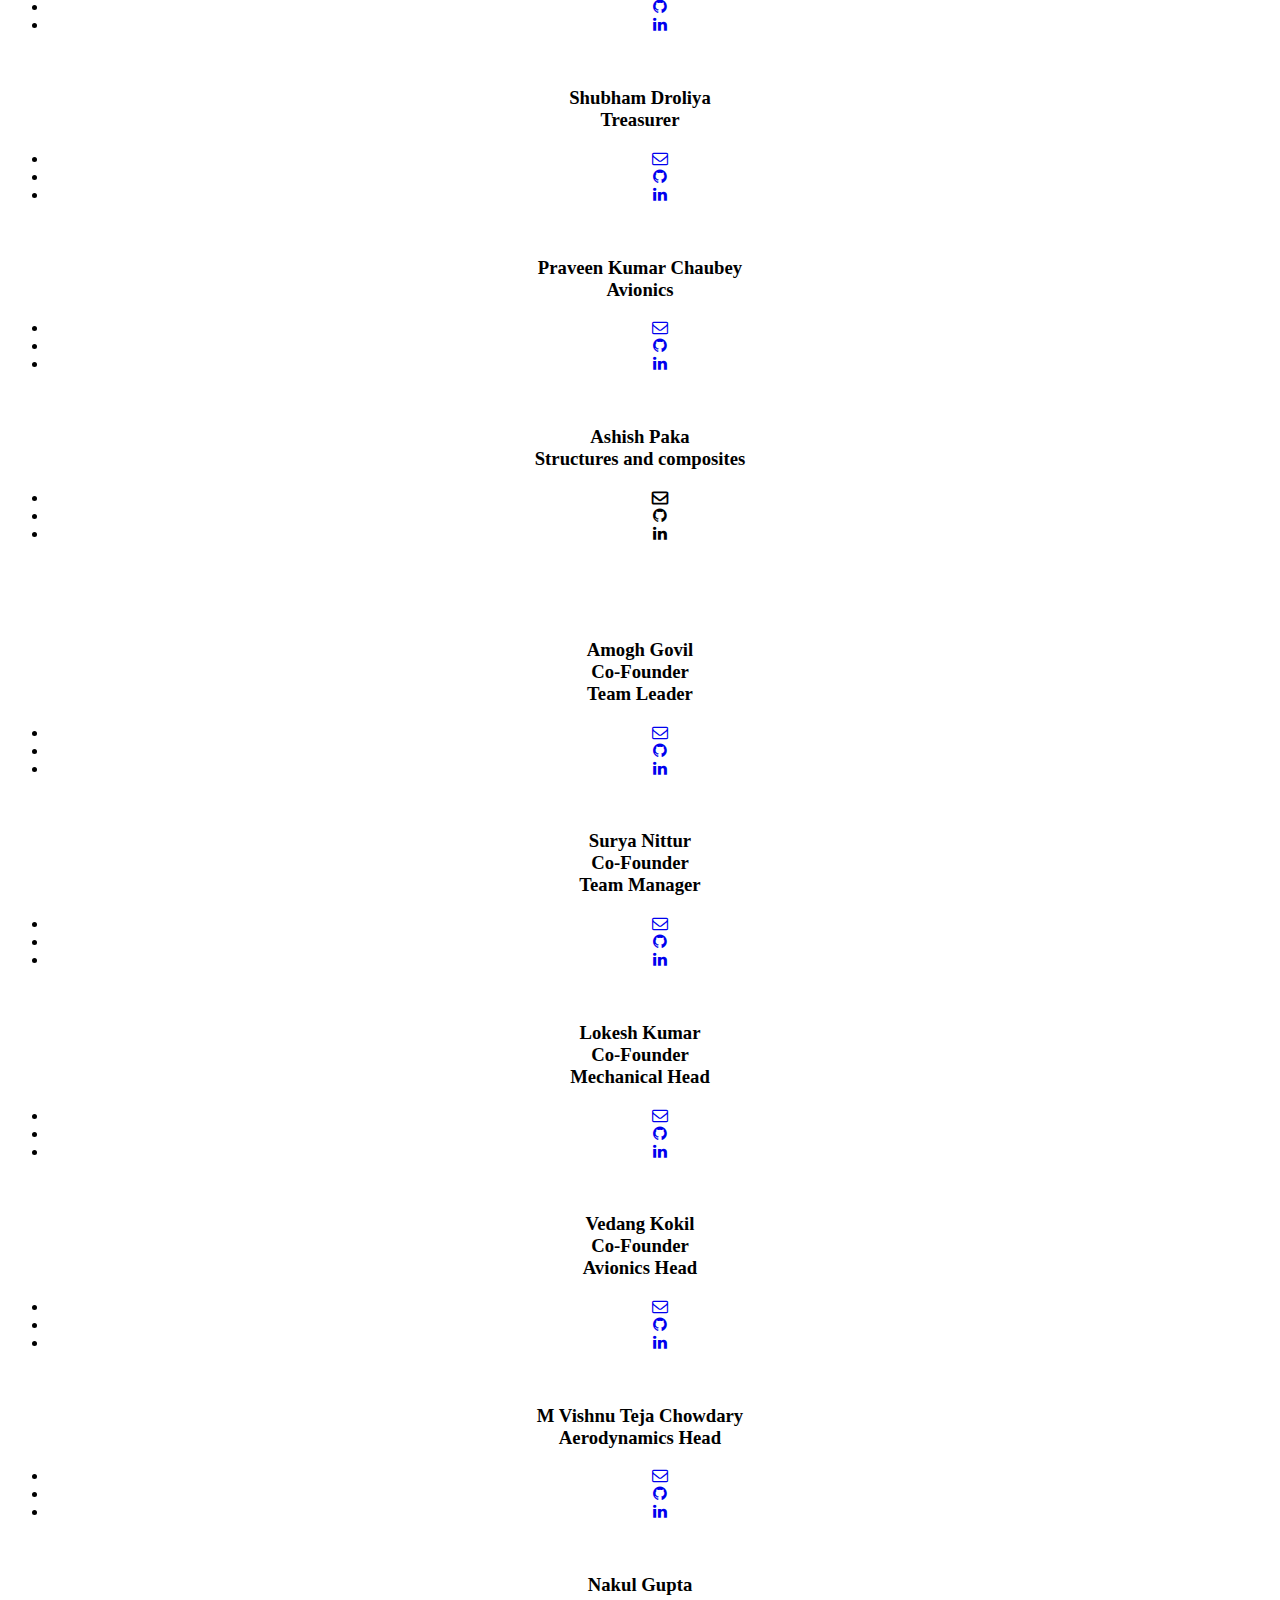
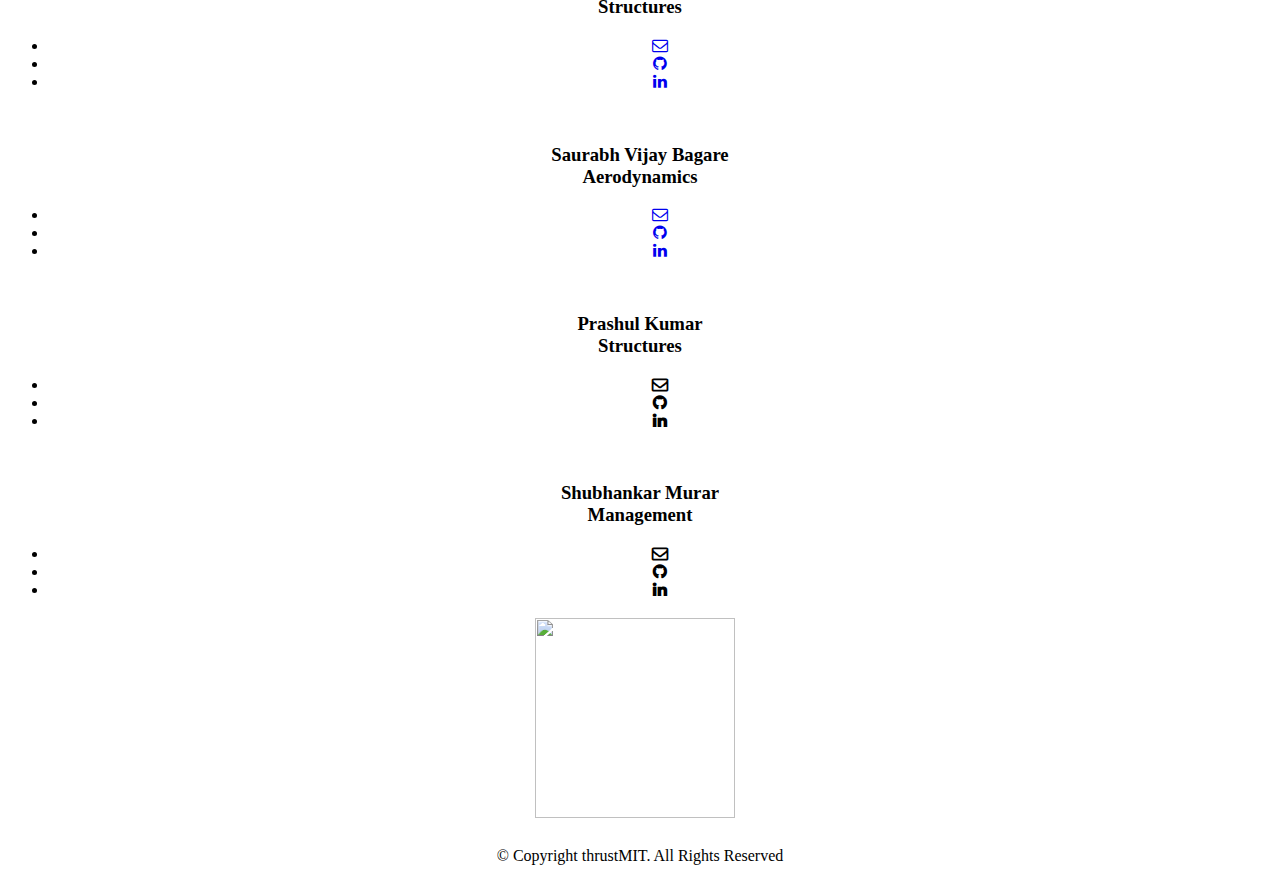
==== commit bc6a62ae: "Merge pull request #12 from sav-1305/master" ====
--- a/alumni.html
+++ b/alumni.html
@@ -73,6 +73,13 @@
             Projects
           </a>
           <ul class="dropdown-menu">
+             <li><a class="dropdown-item" href="project.html#agniastra"><img
+                width="40"
+                height="30"
+                style="padding-right: 10px;"
+                src="https://ik.imagekit.io/sayou7z5b/mission%20patch%20aligned%20for%20printing_1_.png?updatedAt=1715598341088"
+              /><span class="project-dropdown">AgniAstra</span></a>
+            </li>
             <li><a class="dropdown-item" href="project.html#altair"><img
               width="40"
               height="30"
@@ -126,6 +133,10 @@
             <li><a class="dropdown-item" href="#2023">2023</a></li>
             <li><a class="dropdown-item" href="#2022">2022</a></li>
             <li><a class="dropdown-item" href="#2021">2021</a></li>
+            
+            <!--Added href for Alumni 2020 Batch-->
+            <li><a class="dropdown-item" href="alumni.html#2020">2020</a></li>
+
             <li><a class="dropdown-item" href="#2019">2019</a></li>
             <li><a class="dropdown-item" href="#2018">2018</a></li>
           </ul>
@@ -2571,6 +2582,53 @@
                 </ul>
               </div>
             </div>
+
+            <!--Entry for Sohith Kakumanu - Avionics-->
+            <div class="card">
+              <div class="imgBx">
+                <img
+                  src="https://ik.imagekit.io/dvm2lzx5v/WhatsApp%20Image%202024-09-05%20at%2018.48.14_a37feacb.jpg?updatedAt=1725545152761
+            "
+                  alt=""
+                />
+              </div>
+              <div
+                class="centered"
+                style="
+                  position: absolute;
+                  bottom: 0px;
+                  color: white;
+                  font-weight: bold;
+                "
+              >
+                Sohith Kakumanu
+              </div>
+              <div class="content">
+                <div class="contentBx">
+                  <h3>Sohith Kakumanu <br /><span>Avionics</span></h3>
+                </div>
+                <ul class="sci">
+                  <li style="--i: 1">
+                    <a href="https://www.thrustmit.in/alumni.html#" target="_blank"
+                      ><i class="fa fa-envelope-o" aria-hidden="true"></i
+                    ></a>
+                  </li>
+                  <li style="--i: 2">
+                    <a href="https://www.thrustmit.in/alumni.html#2021" target="_blank"
+                      ><i class="fa fa-github" aria-hidden="true"></i
+                    ></a>
+                  </li>
+                  <li style="--i: 3">
+                    <a
+                      href="https://www.linkedin.com/in/sohith-kakumanu"
+                      target="_blank"
+                      ><i class="fa fa-linkedin" aria-hidden="true"></i
+                    ></a>
+                  </li>
+                </ul>
+              </div>
+            </div>
+
           </div>
         </center>
       </section>
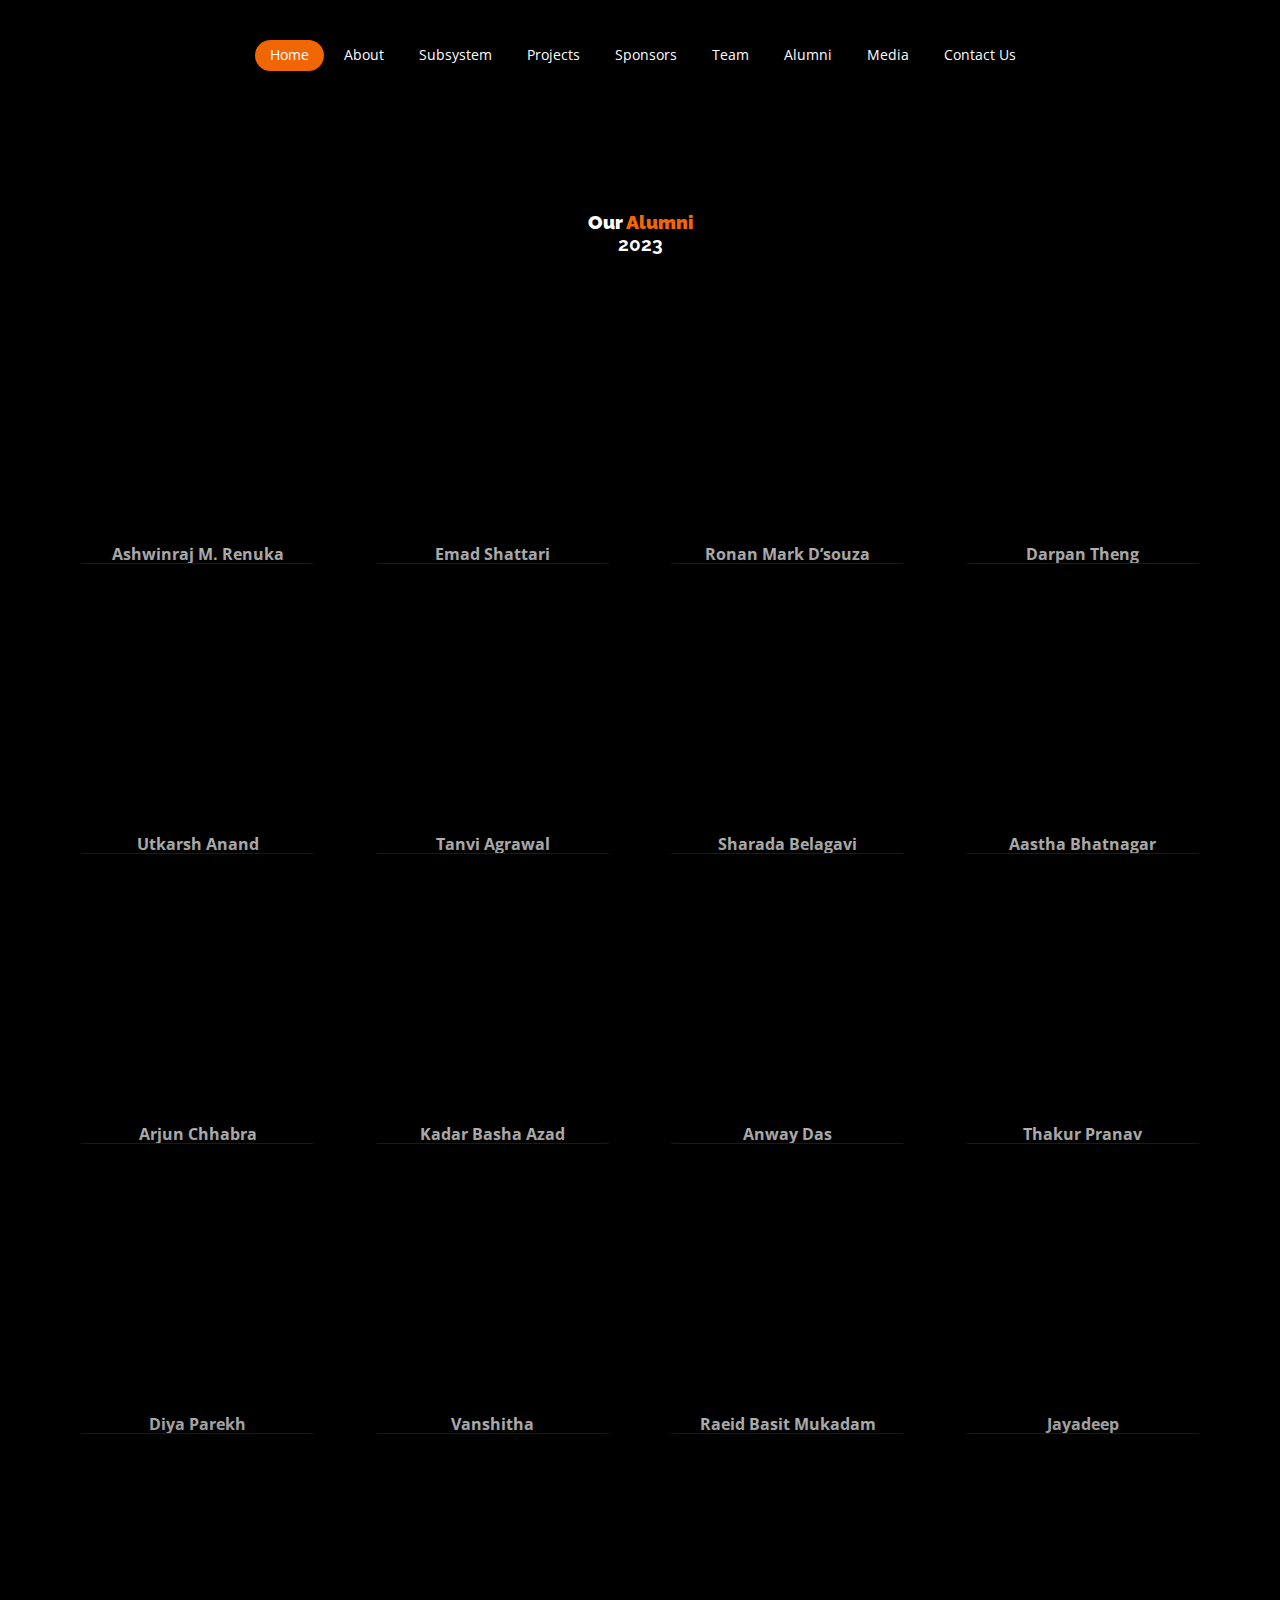
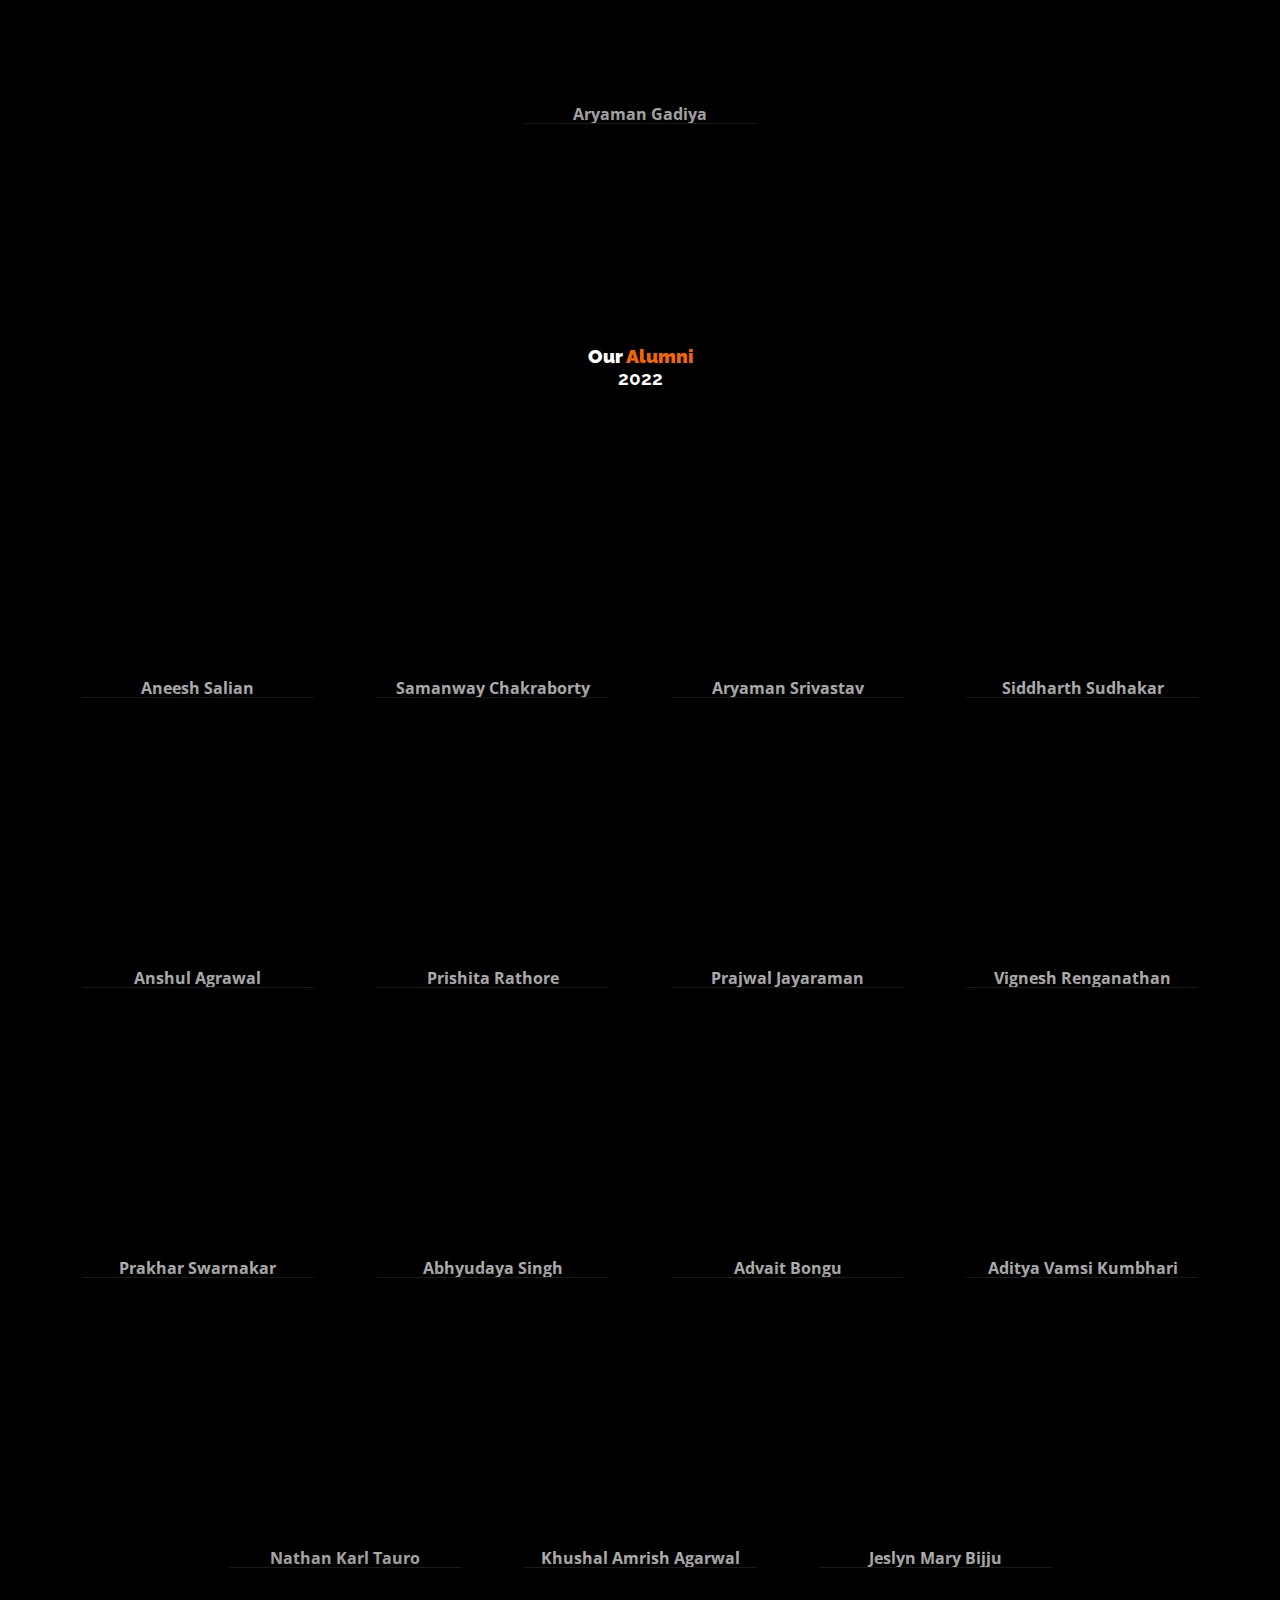
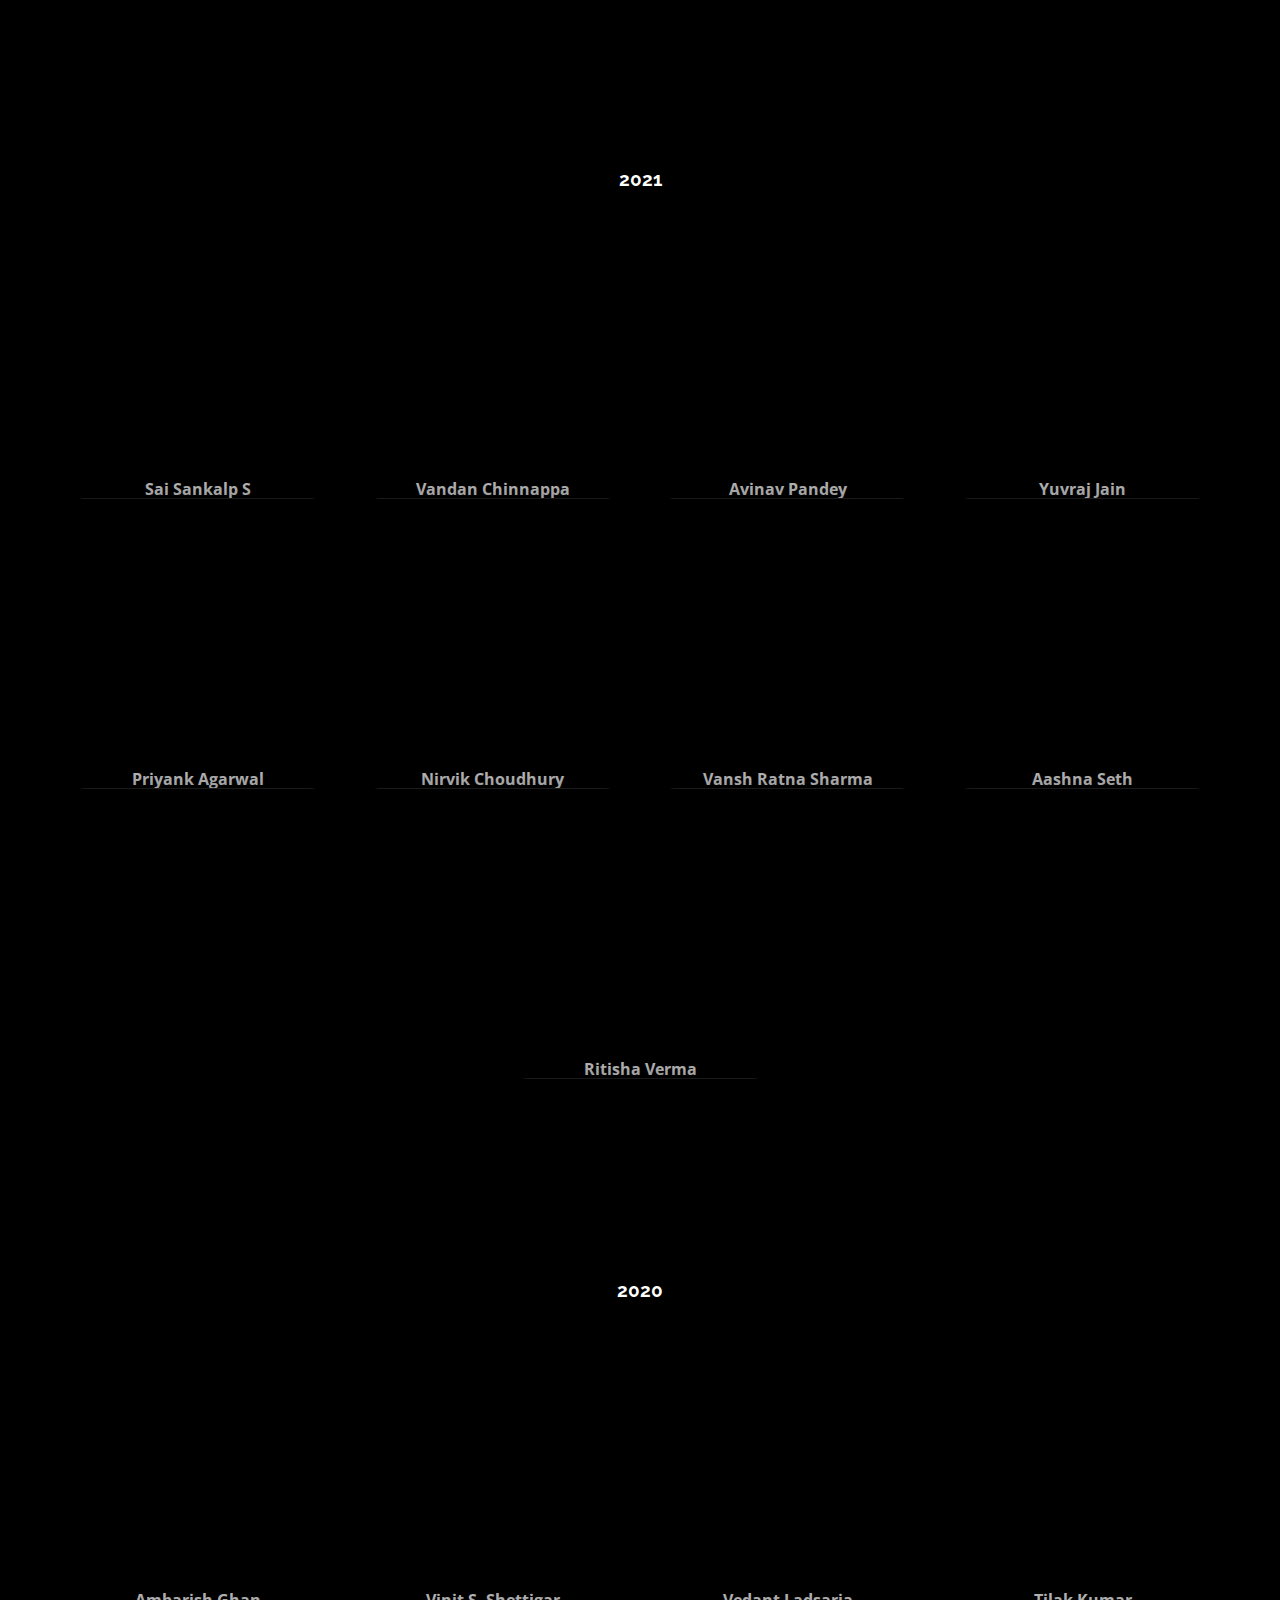
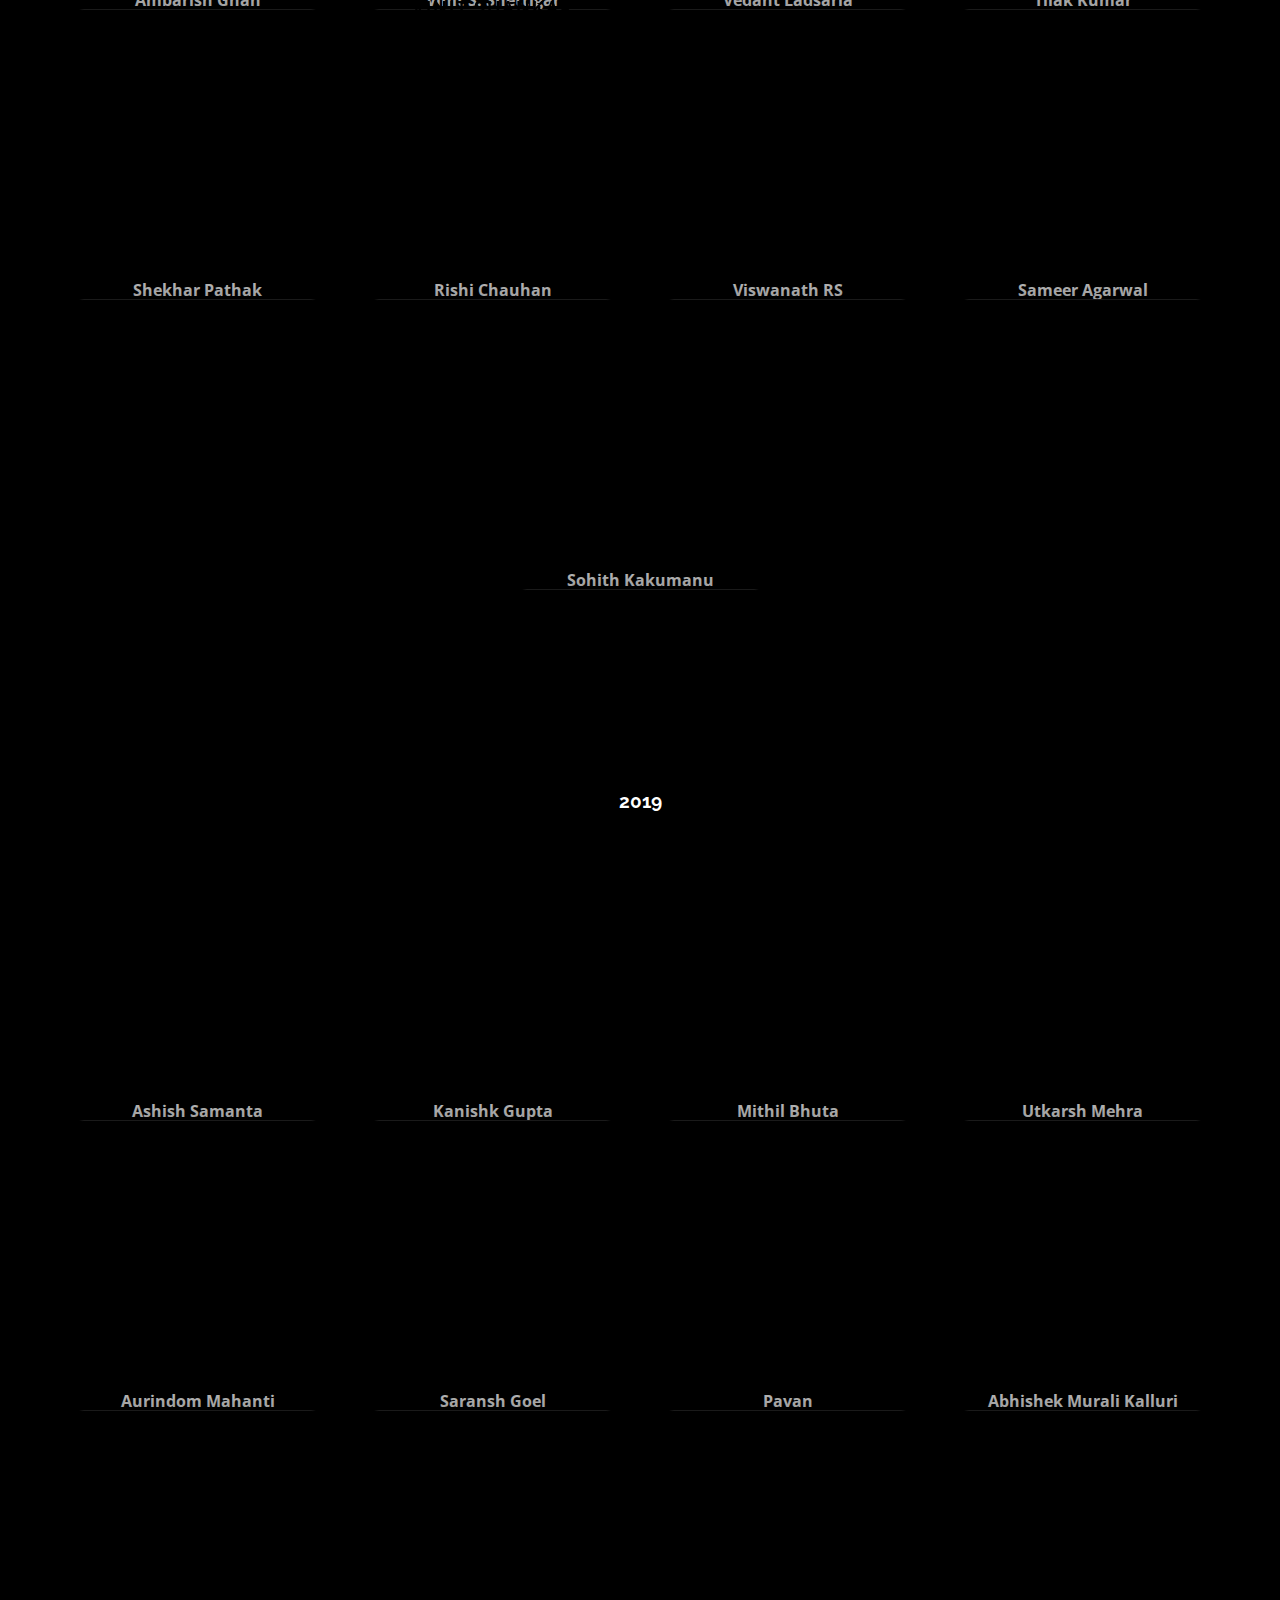
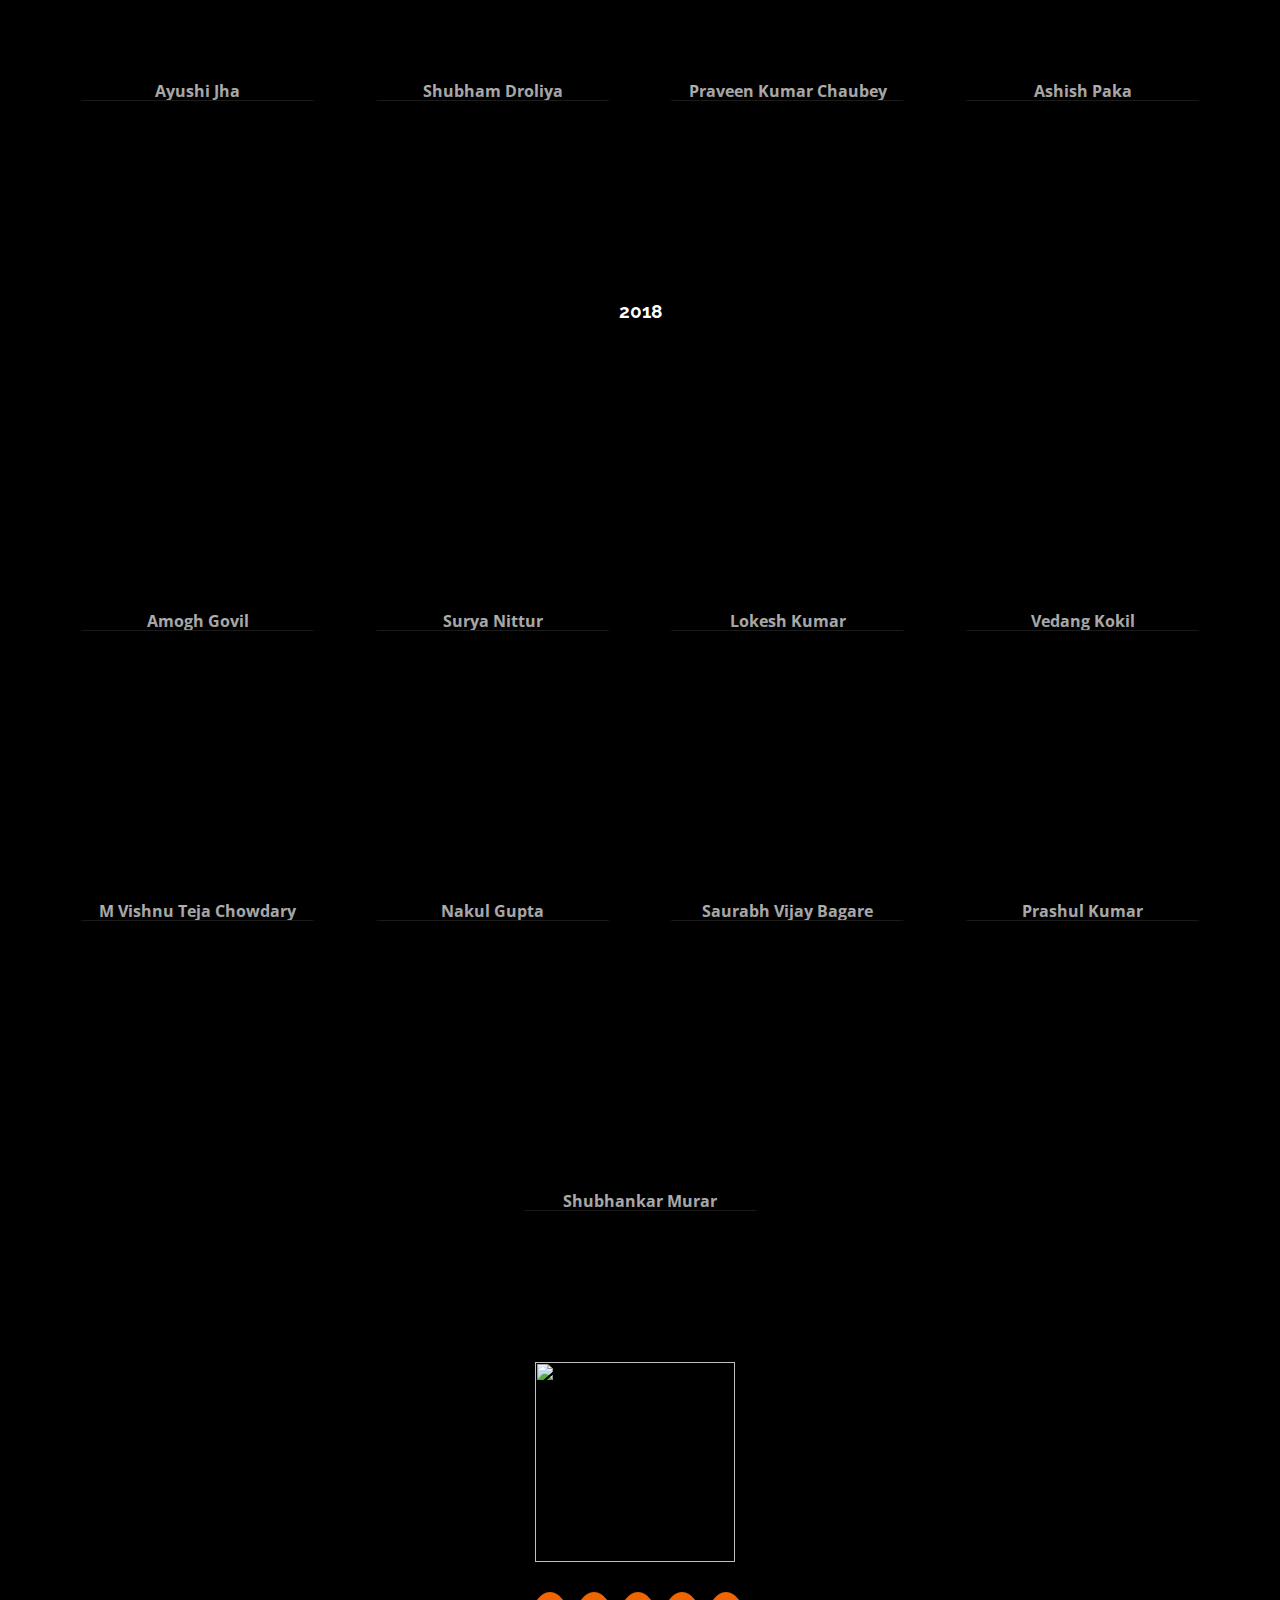
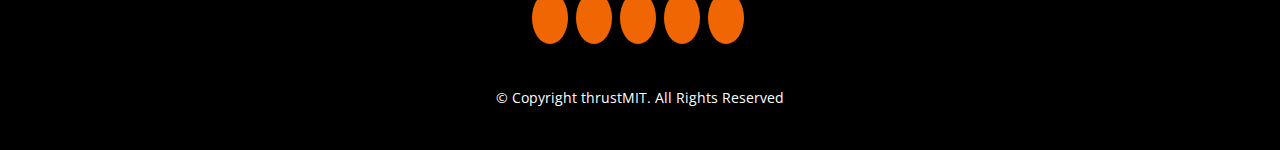
==== commit e860bbbd: "Redirect alumni button in header to alumni.html" ====
--- a/alumni.html
+++ b/alumni.html
@@ -54,7 +54,7 @@
   <body id="inner">
     
     <!-- ======= Header ======= -->
-<header id="header" class="fixed-top d-flex align-items-center  header-transparent ">
+<header id="header" class="fixed-top d-flex align-items-center header-transparent ">
   <div class="container d-flex align-items-center justify-content-between">
 
     <div class="logo">
@@ -126,7 +126,7 @@
         <li><a href="team.html"><span>Team</span> </a></li>
         
         <li class="nav-item dropdown">
-          <a class="nav-link dropdown-toggle" href="alumni.html#2022" role="button" data-bs-toggle="dropdown" aria-expanded="false">
+          <a class="nav-link dropdown-toggle" href="alumni.html" role="button" aria-expanded="false">
             Alumni
           </a>
           <ul class="dropdown-menu">
--- a/assets/css/alumni.css
+++ b/assets/css/alumni.css
@@ -0,0 +1,633 @@
+/**
+* Template Name: Selecao - v4.9.1
+* Template URL: https://bootstrapmade.com/selecao-bootstrap-template/
+* Author: BootstrapMade.com
+* License: https://bootstrapmade.com/license/
+*/
+
+/*--------------------------------------------------------------
+# General
+--------------------------------------------------------------*/
+
+@import url("https://fonts.googleapis.com/css2?family=Poppins:ital,wght@0,100;0,200;0,300;0,400;0,500;0,600;0,700;1,100;1,200;1,300;1,400;1,500;1,600;1,700&display=swap");
+
+body {
+  font-family: "Open Sans", sans-serif;
+  color: black;
+  box-sizing: border-box;
+}
+
+#inner {
+  background-color: black;
+}
+
+a {
+  color: #ef6603;
+  text-decoration: none;
+}
+
+a:hover {
+  color: #fc8129;
+  text-decoration: none;
+}
+
+h1,
+h2,
+h3,
+h4,
+h5,
+h6 {
+  font-family: "Raleway", sans-serif;
+}
+
+/*--------------------------------------------------------------
+# Disable AOS delay on mobile
+--------------------------------------------------------------*/
+@media screen and (max-width: 768px) {
+  [data-aos-delay] {
+    transition-delay: 0 !important;
+  }
+}
+
+
+/*--------------------------------------------------------------
+# Header
+--------------------------------------------------------------*/
+#header {
+  height: 70px;
+  transition: all 0.5s;
+  z-index: 997;
+  transition: all 0.5s;
+  background: rgba(42, 44, 57, 0.9);
+  justify-content: center;
+}
+
+#header.header-transparent {
+  background: transparent;
+}
+
+#header.header-scrolled {
+  background: black;
+}
+
+#header .logo h1 {
+  font-size: 28px;
+  margin: 0;
+  padding: 0;
+  line-height: 1;
+  font-weight: 700;
+  letter-spacing: 1px;
+}
+
+#header .logo h1 a,
+#header .logo h1 a:hover {
+  color: #fff;
+  text-decoration: none;
+}
+
+#header .logo img {
+  padding-right: 0px;
+  margin-right: 0px;
+  max-height: 40px;
+}
+
+/*--------------------------------------------------------------
+# Navigation Menu
+--------------------------------------------------------------*/
+/**
+* Desktop Navigation 
+*/
+.navbar {
+  padding-left: 0;
+}
+
+.navbar ul {
+  margin: 0;
+  padding: 0;
+  display: flex;
+  list-style: none;
+  align-items: center;
+}
+
+.navbar li {
+  position: relative;
+}
+
+.navbar a,
+.navbar a:focus {
+  display: flex;
+  align-items: center;
+  justify-content: space-between;
+  padding: 5px 15px 7px 15px;
+  margin-left: 5px;
+  font-size: 14px;
+  color: #fff;
+  white-space: nowrap;
+  transition: 0.3s;
+  border-radius: 50px;
+}
+
+.navbar a i,
+.navbar a:focus i {
+  font-size: 12px;
+  line-height: 0;
+  margin-left: 5px;
+}
+
+.navbar a:hover,
+.navbar .active,
+.navbar .active:focus,
+.navbar li:hover > a {
+  background: #ef6603;
+}
+
+.navbar .dropdown ul {
+  display: block;
+  position: absolute;
+  left: 5px;
+  top: calc(100% + 30px);
+  margin: 5px 0 0 0;
+  padding: 10px 0;
+  z-index: 99;
+  opacity: 0;
+  visibility: hidden;
+  background: black;
+  box-shadow: 0px 0px 30px rgba(11, 11, 11, 0.25);
+  transition: 0.3s;
+  border-radius: 15px;
+}
+
+.navbar .dropdown ul li {
+  min-width: 200px;
+}
+
+.navbar .dropdown ul a {
+  padding: 10px 20px;
+  color: white;
+  margin: 0 5px;
+  font-size: 14px;
+}
+
+.navbar .dropdown ul a i {
+  font-size: 12px;
+}
+
+.navbar .dropdown ul a:hover,
+.navbar .dropdown ul .active:hover,
+.navbar .dropdown ul li:hover > a {
+  color: white;
+}
+
+.navbar .dropdown:hover > ul {
+  opacity: 1;
+  top: 100%;
+  visibility: visible;
+}
+
+.navbar .dropdown .dropdown ul {
+  top: 0;
+  left: calc(100% - 30px);
+  visibility: hidden;
+}
+
+.navbar .dropdown .dropdown:hover > ul {
+  opacity: 1;
+  top: 0;
+  left: 100%;
+  visibility: visible;
+}
+
+@media (max-width: 1366px) {
+  .navbar .dropdown .dropdown ul {
+    left: -90%;
+  }
+
+  .navbar .dropdown .dropdown:hover > ul {
+    left: -100%;
+  }
+}
+
+/**
+* Mobile Navigation 
+*/
+.mobile-nav-toggle {
+  color: white;
+  font-size: 28px;
+  cursor: pointer;
+  display: none;
+  line-height: 0;
+  transition: 0.5s;
+}
+
+@media (max-width: 991px) {
+  .mobile-nav-toggle {
+    display: block;
+  }
+
+  .navbar ul {
+    display: none;
+  }
+
+  .project-dropdown {
+    min-width: 100%;
+  }
+  
+}
+
+.navbar-mobile {
+  position: fixed;
+  overflow: hidden;
+  top: 0;
+  right: 0;
+  left: 0;
+  bottom: 0;
+  background: rgba(20, 21, 28, 0.9);
+  transition: 0.3s;
+  z-index: 999;
+}
+
+.navbar-mobile .mobile-nav-toggle {
+  position: absolute;
+  top: 15px;
+  right: 15px;
+}
+
+.navbar-mobile ul {
+  display: block;
+  position: absolute;
+  top: 55px;
+  right: 15px;
+  bottom: 15px;
+  left: 15px;
+  padding: 10px 0;
+  border-radius: 10px;
+  background-color: black;
+  overflow-y: auto;
+  transition: 0.3s;
+}
+
+.navbar-mobile a,
+.navbar-mobile a:focus {
+  padding: 10px 20px;
+  margin: 5px;
+  font-size: 15px;
+  color: whitesmoke;
+}
+
+.navbar-mobile a:hover,
+.navbar-mobile .active,
+.navbar-mobile li:hover > a {
+  color: #fff;
+}
+
+.navbar-mobile .getstarted,
+.navbar-mobile .getstarted:focus {
+  margin: 15px;
+}
+
+.navbar-mobile .dropdown ul {
+  position: static;
+  display: none;
+  margin: 10px 20px;
+  padding: 10px 0;
+  z-index: 99;
+  opacity: 1;
+  visibility: visible;
+  background: black;
+  box-shadow: 0px 0px 30px rgba(127, 137, 161, 0.25);
+}
+
+.navbar-mobile .dropdown ul li {
+  min-width: 200px;
+}
+
+.navbar-mobile .dropdown ul a {
+  padding: 10px 20px;
+}
+
+.navbar-mobile .dropdown ul a i {
+  font-size: 12px;
+}
+
+.navbar-mobile .dropdown ul a:hover,
+.navbar-mobile .dropdown ul .active:hover,
+.navbar-mobile .dropdown ul li:hover > a {
+  color: #fff;
+}
+
+.navbar-mobile .dropdown > .dropdown-active {
+  display: block;
+}
+
+.project-dropdown {
+  min-width: 100%;
+}
+
+
+/*--------------------------------------------------------------
+# Hero Section
+--------------------------------------------------------------*/
+
+/*--------------------------------------------------------------
+# Sections General
+--------------------------------------------------------------*/
+section {
+  background-color: black;
+  padding: 60px 0;
+  overflow: hidden;
+}
+
+.section-title {
+  padding-bottom: 40px;
+}
+
+.section-title h2 {
+  font-size: 14px;
+  font-weight: 500;
+  padding: 0;
+  line-height: 1px;
+  margin: 0 0 5px 0;
+  letter-spacing: 2px;
+  text-transform: uppercase;
+  color: white;
+  font-family: "Poppins", sans-serif;
+}
+
+.section-title h2::after {
+  content: "";
+  width: 120px;
+  height: 1px;
+  display: inline-block;
+  background: #fd9042;
+  margin: 4px 10px;
+}
+
+.section-title p {
+  margin: 0;
+  margin: 0;
+  font-size: 36px;
+  font-weight: 700;
+  text-transform: uppercase;
+  font-family: "Poppins", sans-serif;
+  color: white;
+}
+
+/*--------------------------------------------------------------
+# About
+--------------------------------------------------------------*/
+
+/*--------------------------------------------------------------
+# projects
+--------------------------------------------------------------*/
+
+/*--------------------------------------------------------------
+# Team
+--------------------------------------------------------------*/
+
+/*--------------------------------------------------------------
+# Breadcrumbs
+--------------------------------------------------------------*/
+.breadcrumbs {
+  padding: 15px 0;
+  margin-top: 100px;
+  background: #111;
+  min-height: 40px;
+  margin-bottom: 100px;
+}
+
+.breadcrumbs h1 {
+  font-size: 40px;
+  font-weight: 600;
+  text-align: center;
+  margin: 0;
+  color: white;
+}
+
+.breadcrumbs h2 {
+  font-size: 28px;
+  font-weight: 400;
+  margin: 0;
+}
+
+.breadcrumbs ol {
+  display: flex;
+  flex-wrap: wrap;
+  list-style: none;
+  padding: 0;
+  margin: 0;
+  font-size: 14px;
+}
+
+@media (max-width: 992px) {
+  .breadcrumbs ol {
+    margin-top: 10px;
+  }
+}
+
+.breadcrumbs ol li + li {
+  padding-left: 10px;
+}
+
+.breadcrumbs ol li + li::before {
+  display: inline-block;
+  padding-right: 10px;
+  color: black;
+  content: "/";
+}
+
+@media (max-width: 768px) {
+  .breadcrumbs .d-flex {
+    display: block !important;
+  }
+
+  .breadcrumbs ol {
+    display: block;
+  }
+
+  .breadcrumbs ol li {
+    display: inline-block;
+  }
+}
+
+.centered {
+  background-color: #000;
+  color: #fff;
+  opacity: 0.7;
+  width: 150%;
+  
+}
+
+.container {
+  position: relative;
+  display: flex;
+  justify-content: center;
+
+  align-items: center;
+  flex-wrap: wrap;
+  margin: 40px 0;
+  min-width: 80%;
+}
+.container .card {
+  position: relative;
+  width: 255px;
+  height: 250px;
+  margin: 20px;
+  overflow: hidden;
+  box-shadow: 0px 5px 15px rgba(0, 0, 0, 0.2);
+  border-radius: 15px;
+  display: flex;
+  justify-content: center;
+  align-items: center;
+}
+.container .card .content {
+  position: absolute;
+  bottom: -160px;
+  width: 100%;
+  height: 160px;
+  display: flex;
+  justify-content: center;
+  align-items: center;
+  z-index: 10;
+  flex-direction: column;
+  backdrop-filter: blur(15px);
+  box-shadow: 0 -10px 10px rgba(0, 0, 0, 0.1);
+  border: 1px solid rgba(255, 255, 255, 0.1);
+  border-radius: 15px;
+  transition: bottom 0.4s;
+  transition-delay: 0.1s;
+}
+.container .card:hover .content {
+  bottom: 0;
+  transition-delay: 0s;
+}
+.container .card .content .contentBx h3 {
+  text-transform: uppercase;
+  color: rgb(255, 254, 254);
+  letter-spacing: 2px;
+  font-weight: 500;
+  font-size: 18px;
+  text-align: center;
+  margin: 20px 0 15px;
+  line-height: 1.1em;
+  transition: 0.4s;
+  transition-delay: 0.1s;
+  opacity: 1;
+  transform: translateY(-20px);
+}
+.container .card:hover .content .contentBx h3 {
+  opacity: 1;
+  transform: translateY(0);
+}
+.container .card .content .contentBx h3 span {
+  font-size: 13px;
+  font-weight: 400;
+  text-transform: initial;
+}
+.container .card .content .sci {
+  position: relative;
+  bottom: 10px;
+  right: 15px;
+  display: flex;
+}
+.container .card .content .sci li {
+  list-style: none;
+  margin: 0 10px;
+  transform: translateY(40px);
+  transition: 0.5s;
+  opacity: 0;
+  transition-delay: calc(0.2s * var(--i));
+}
+
+.container .card:hover .content .sci li {
+  transform: translateY(0);
+  opacity: 1;
+}
+.container .card .content .sci li a {
+  color: white;
+  font-size: 24px;
+}
+
+.container .card .imgBx img {
+  width: 100%;
+  height: auto;
+}
+/*scrollbar*/
+::-webkit-scrollbar {
+  width: 10px;
+}
+
+/* Track */
+::-webkit-scrollbar-track {
+  background: #7e7e7e;
+}
+
+/* Handle */
+::-webkit-scrollbar-thumb {
+  background: #ef6603;
+}
+
+/* Handle on hover */
+::-webkit-scrollbar-thumb:hover {
+  background: #555;
+}
+
+/*--------------------------------------------------------------
+# Footer
+--------------------------------------------------------------*/
+#footer {
+  background: black;
+  color: #fff;
+  font-size: 14px;
+  text-align: center;
+  padding: 30px 0;
+}
+
+#footer h3 {
+  font-size: 36px;
+  font-weight: 700;
+  color: #fff;
+  position: relative;
+  font-family: "Poppins", sans-serif;
+  padding: 0;
+  margin: 0 0 15px 0;
+}
+
+#footer p {
+  font-size: 15;
+  font-style: italic;
+  padding: 0;
+  margin: 0 0 40px 0;
+}
+
+#footer .social-links {
+  margin: 0 0 40px 0;
+}
+
+#footer .social-links a {
+  font-size: 18px;
+  display: inline-block;
+  background: #ef6603;
+  color: #fff;
+  line-height: 1;
+  padding: 8px 0;
+  margin-right: 4px;
+  border-radius: 50%;
+  text-align: center;
+  width: 36px;
+  height: 36px;
+  transition: 0.3s;
+}
+
+#footer .social-links a:hover {
+  background: #bd5102;
+  color: #fff;
+  text-decoration: none;
+}
+
+#footer .copyright {
+  margin: 0 0 5px 0;
+}
+
+#footer .credits {
+  font-size: 13px;
+}
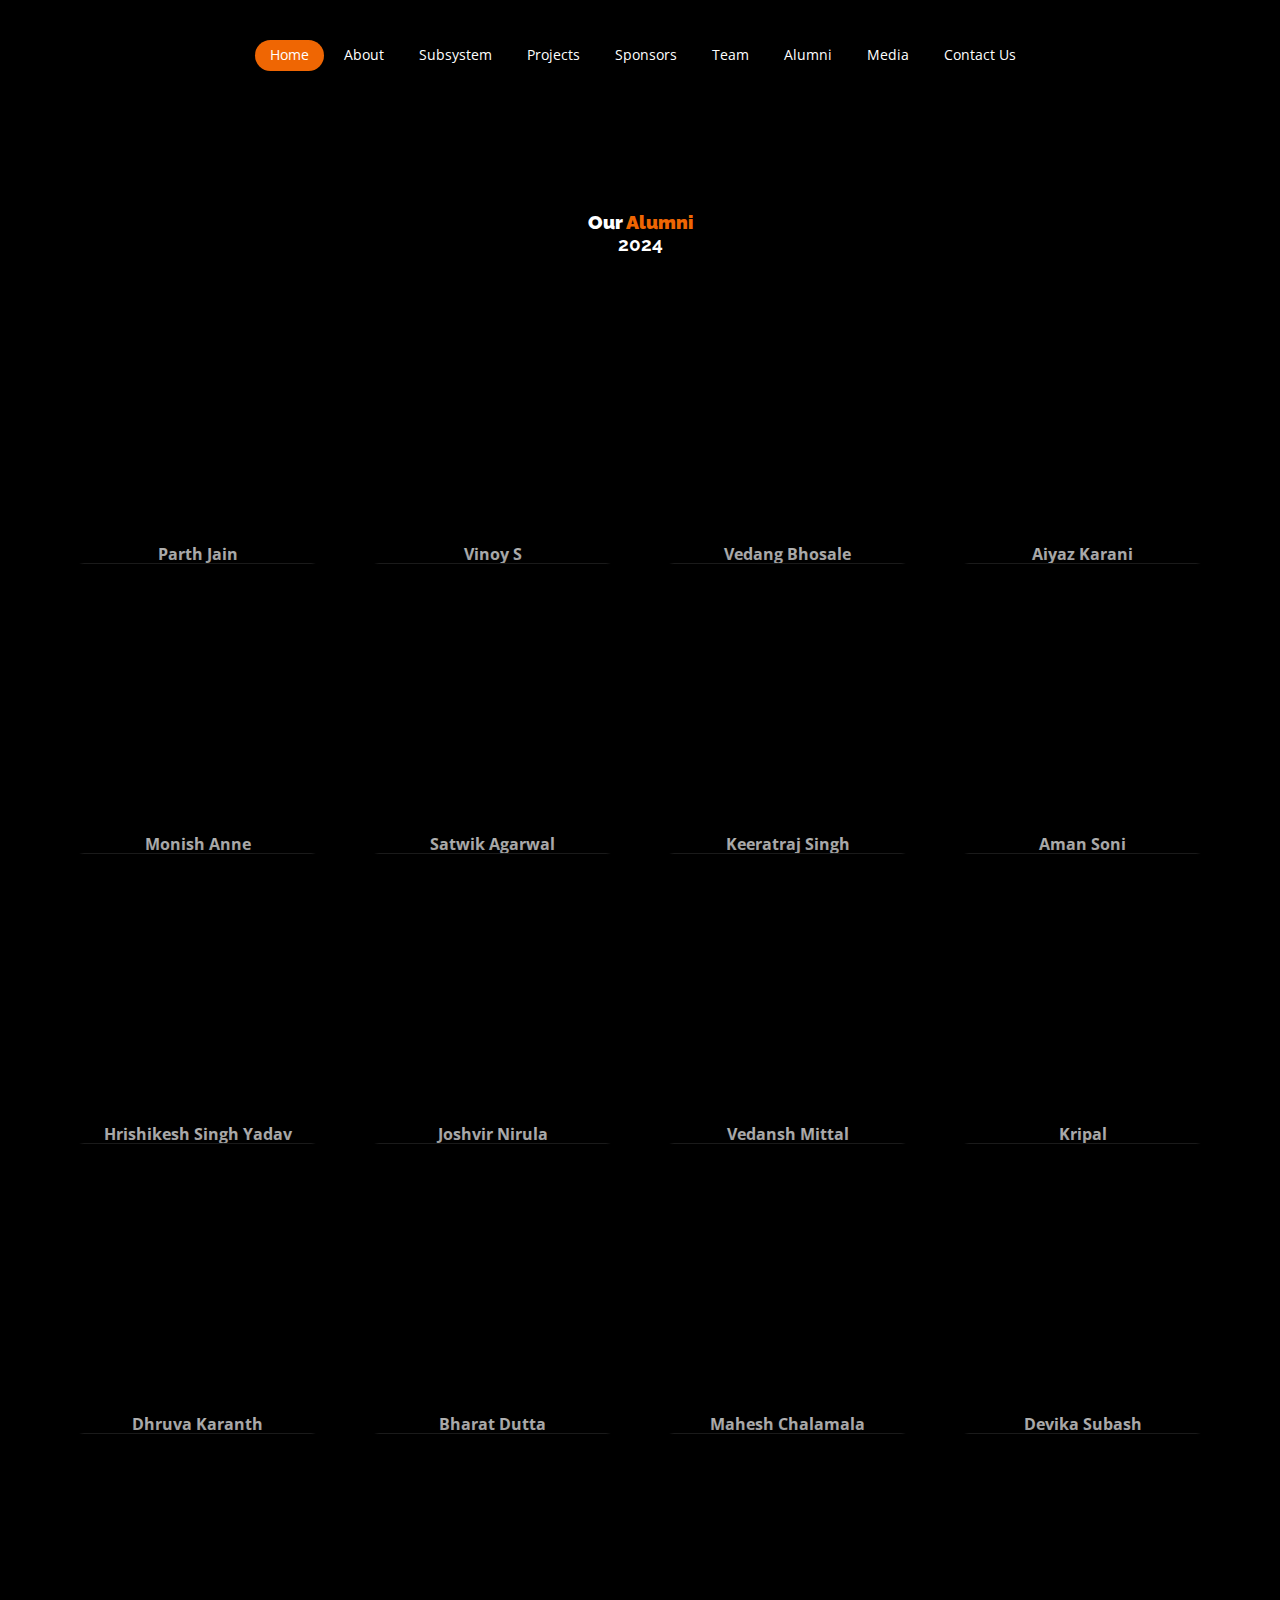
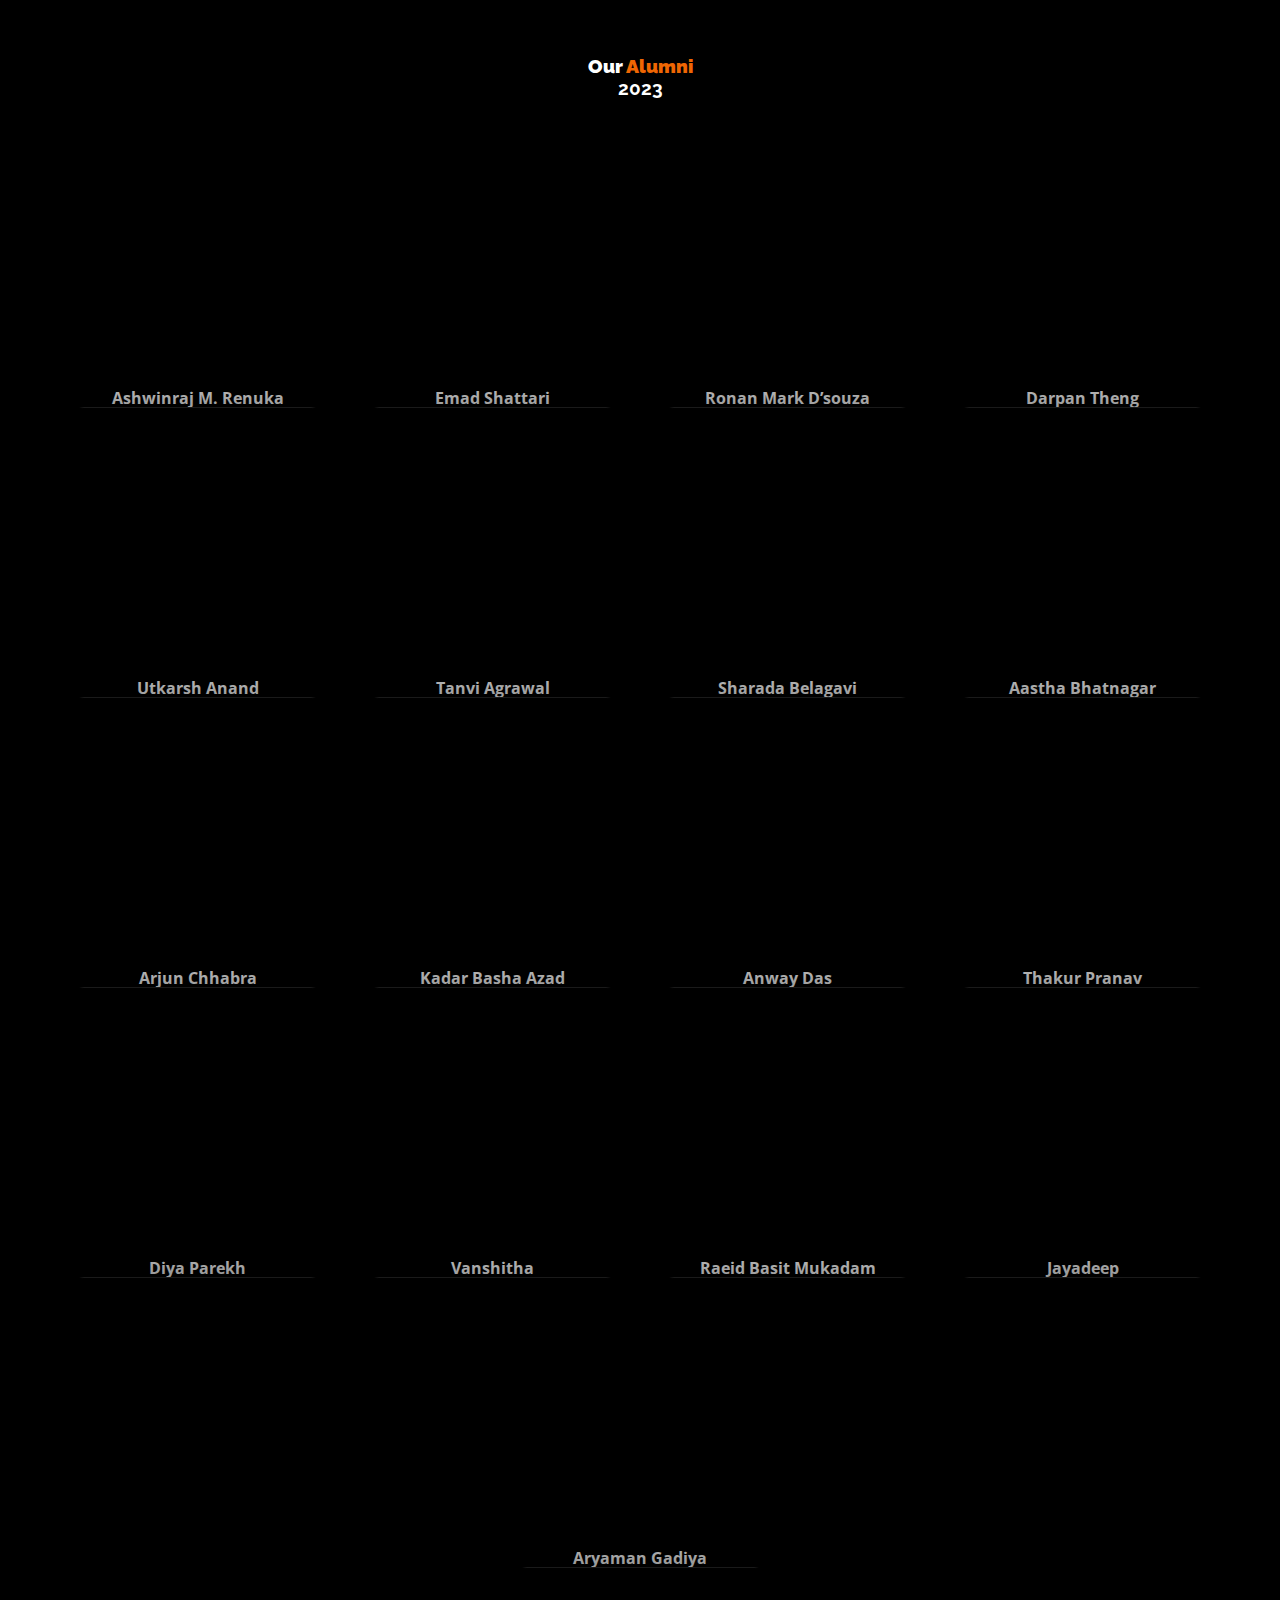
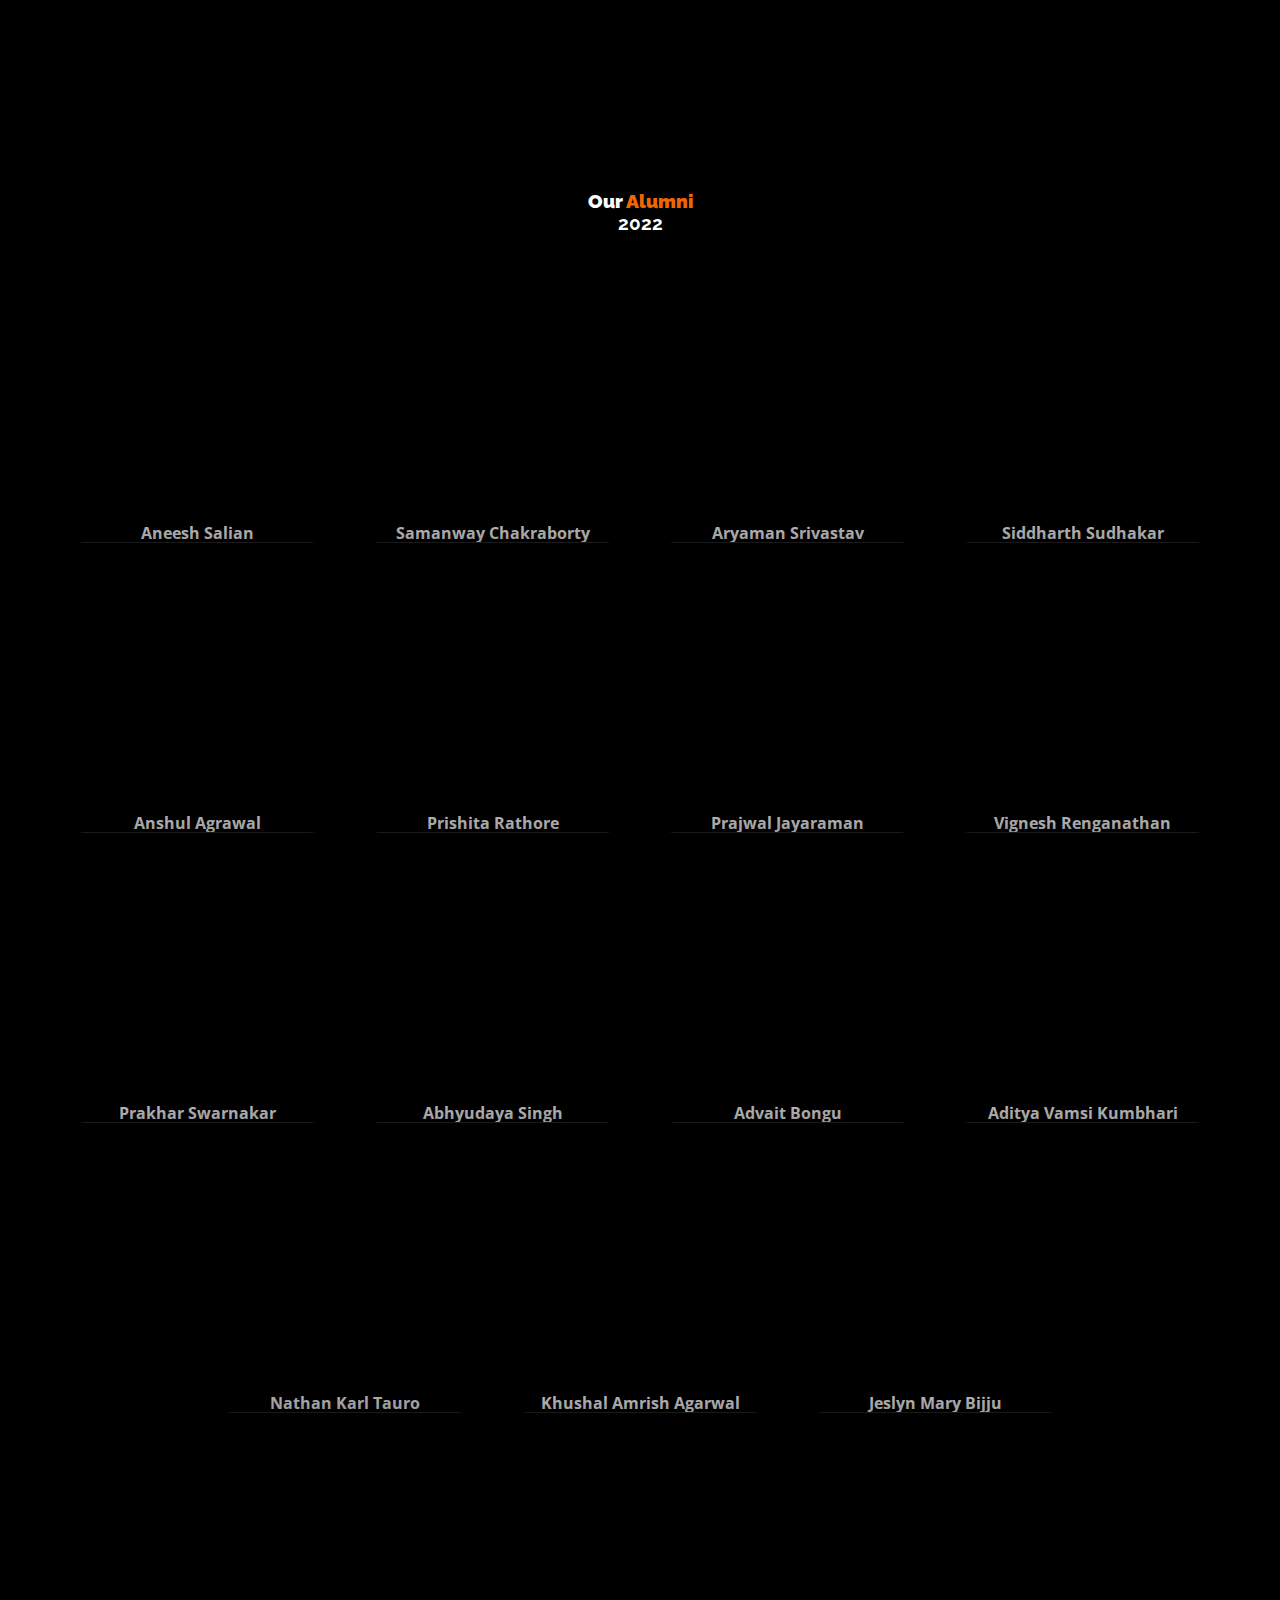
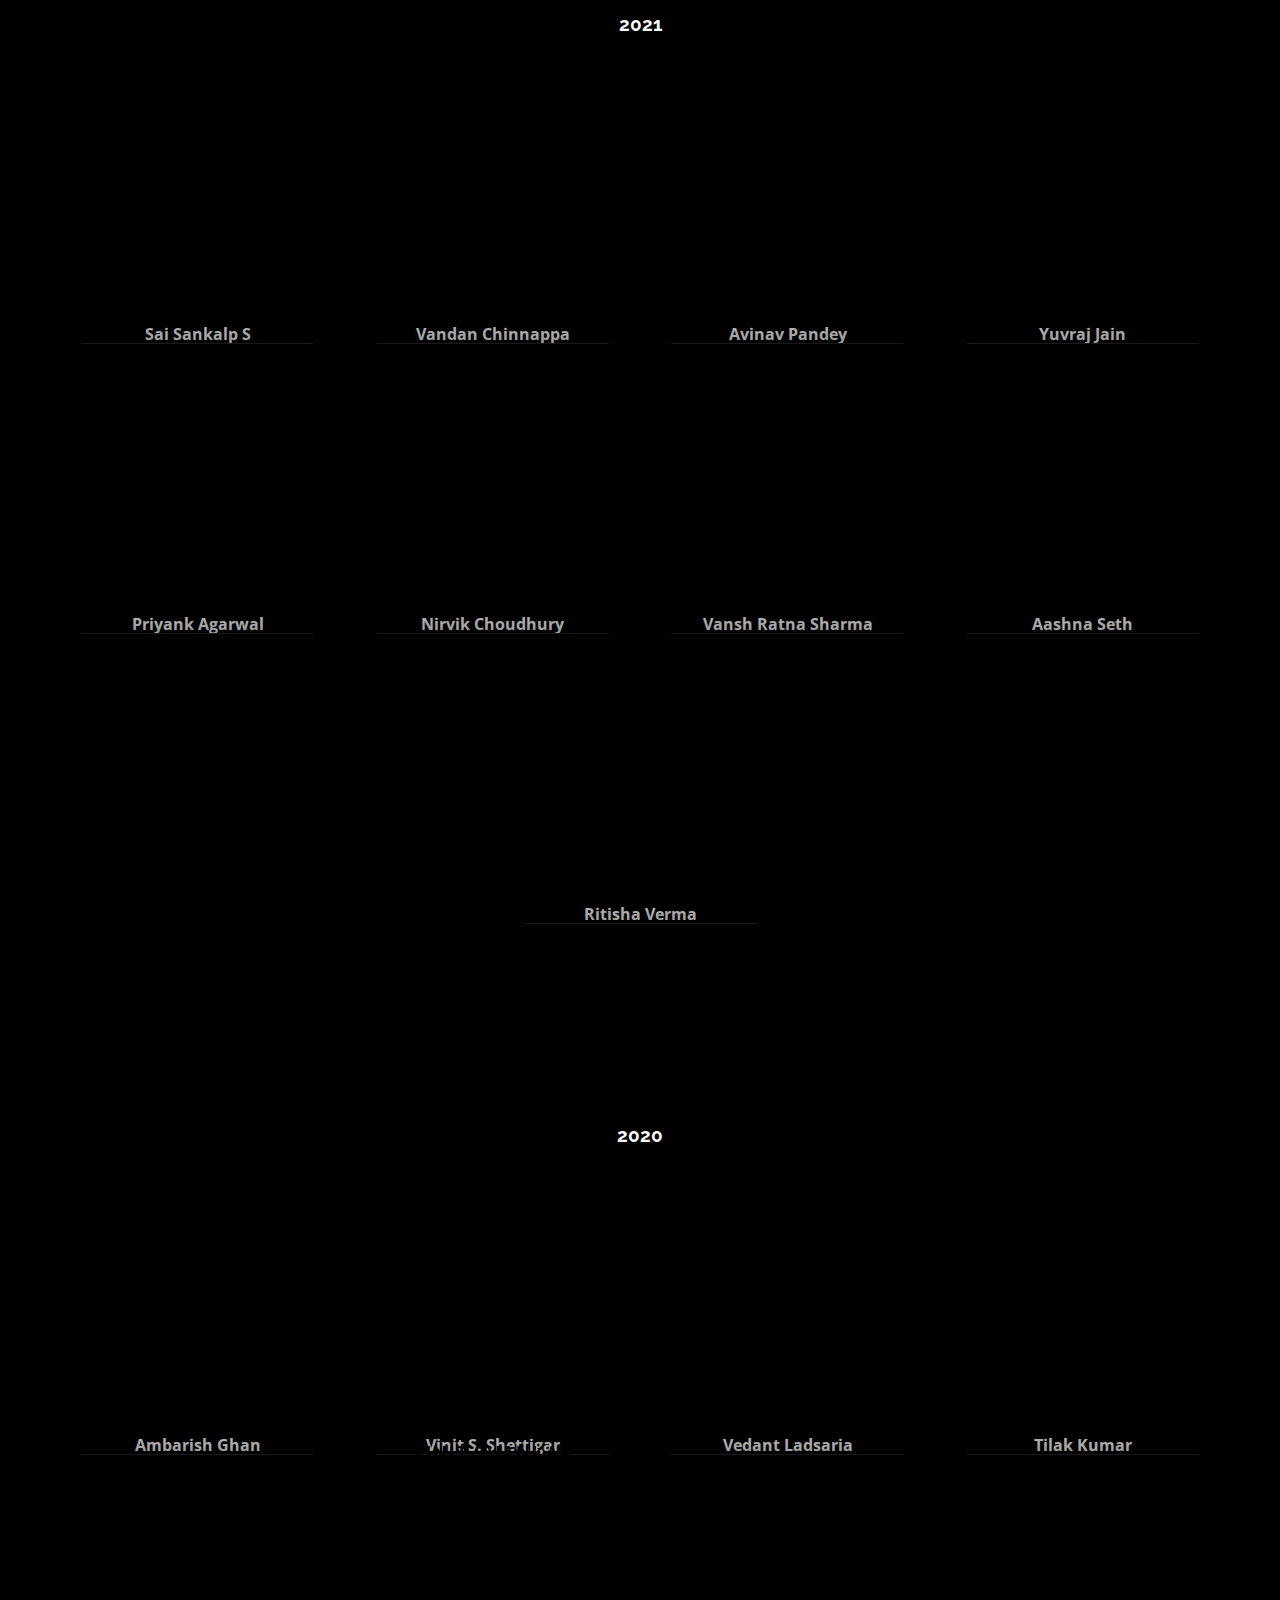
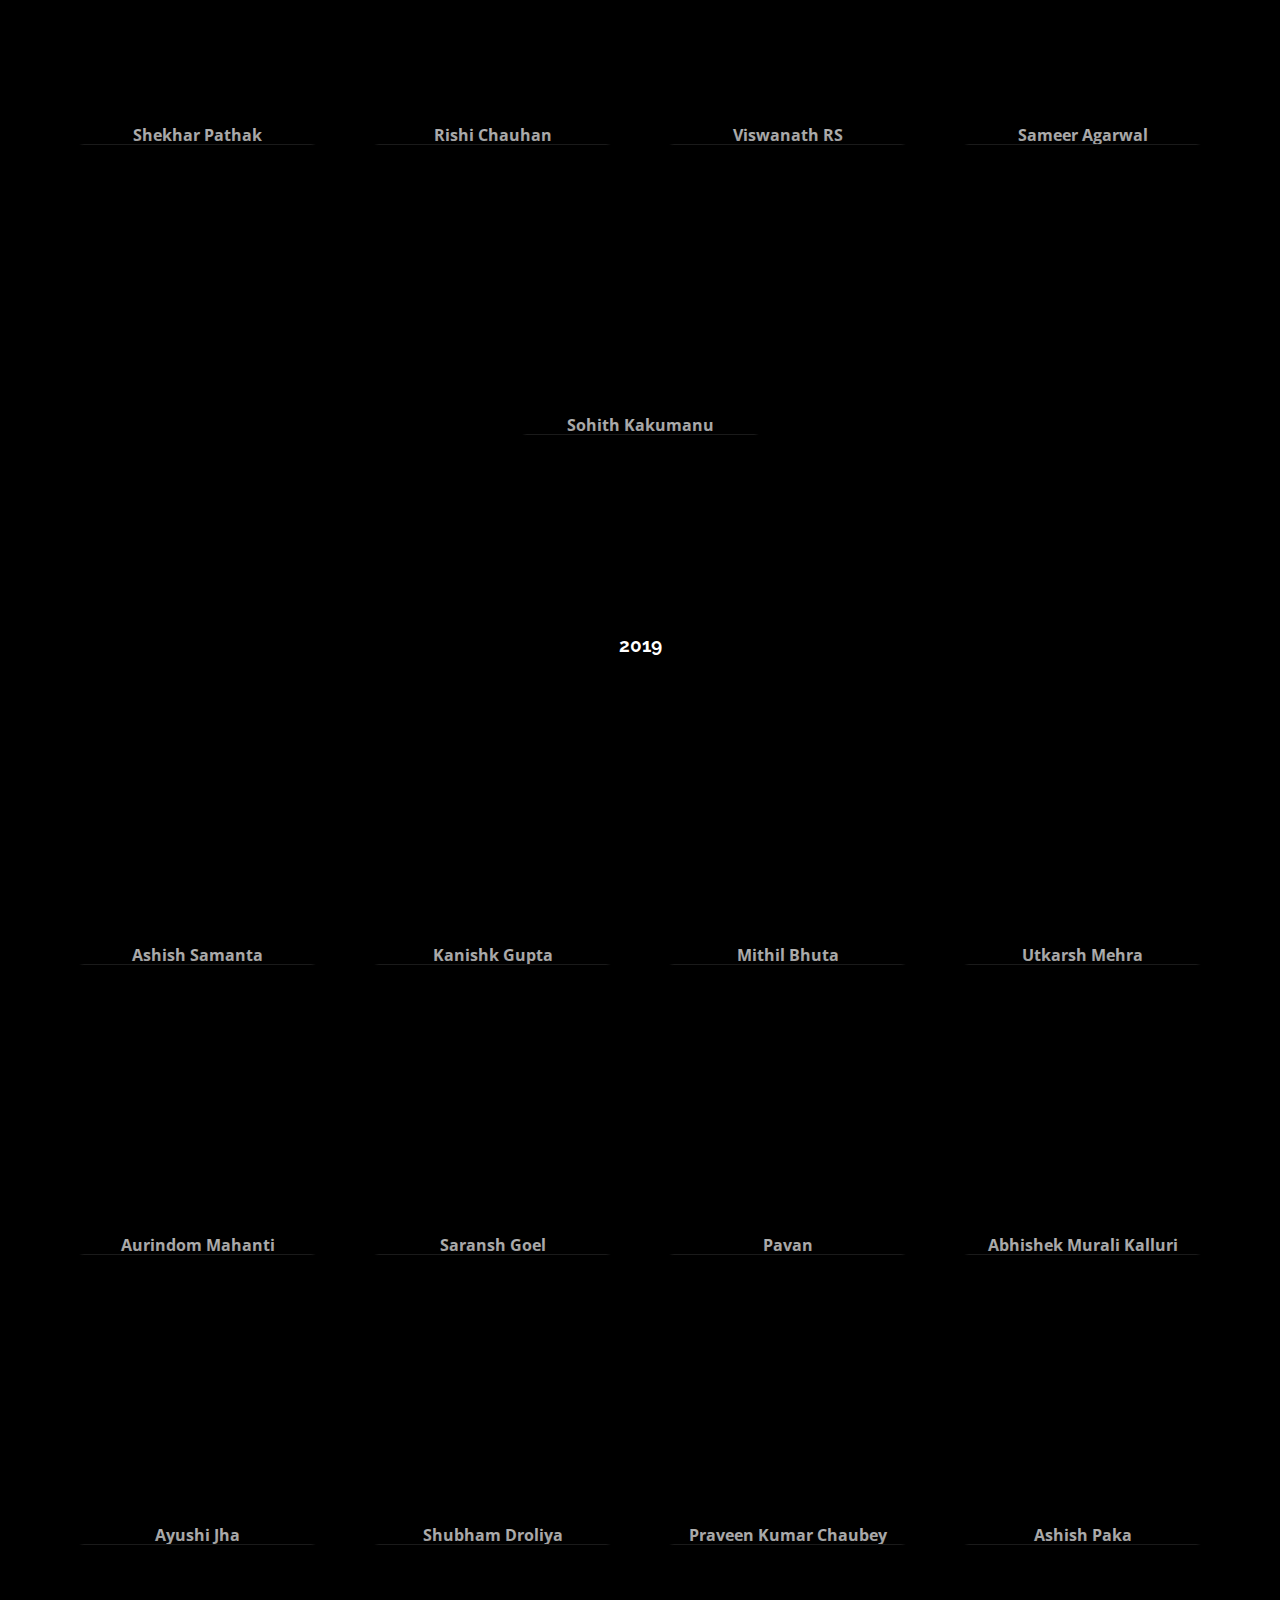
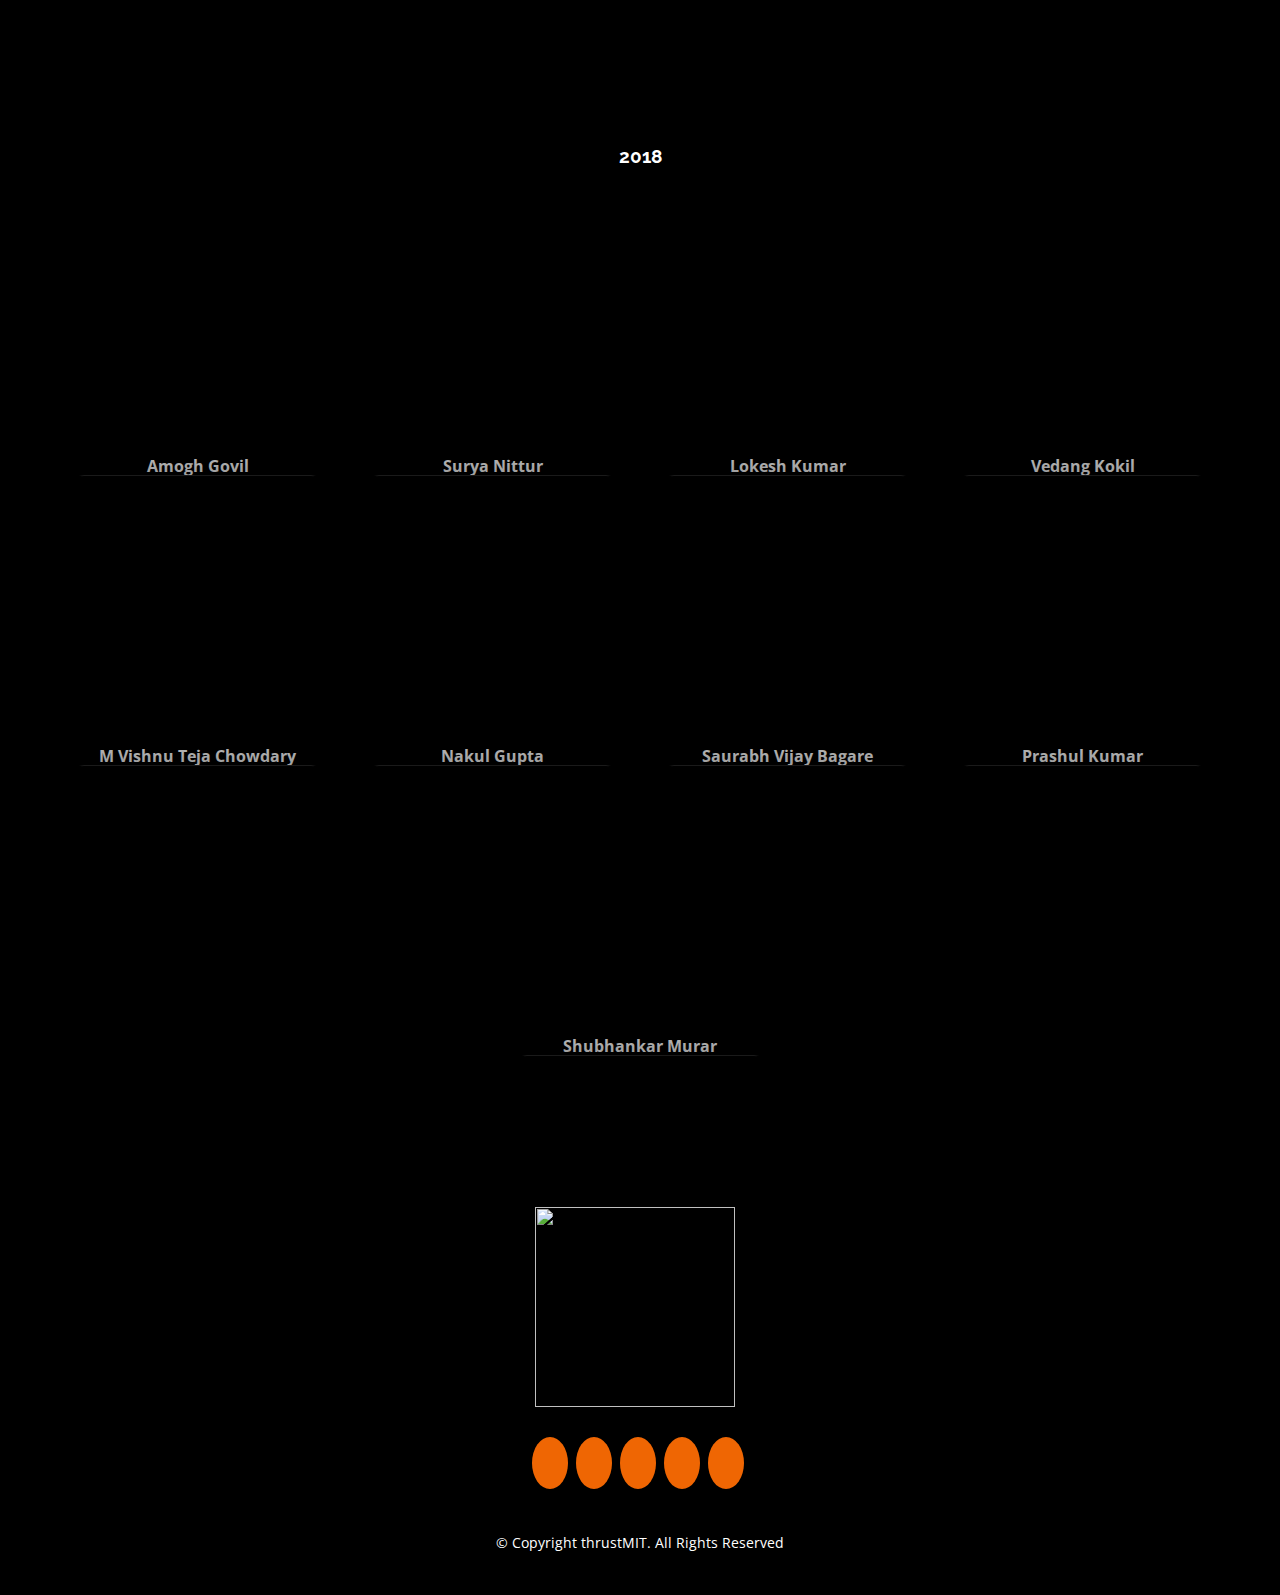
==== commit 51dee266: "add alumni 2024 to navbar" ====
--- a/alumni.html
+++ b/alumni.html
@@ -126,10 +126,11 @@
         <li><a href="team.html"><span>Team</span> </a></li>
         
         <li class="nav-item dropdown">
-          <a class="nav-link dropdown-toggle" href="alumni.html" role="button" aria-expanded="false">
+          <a class="nav-link dropdown-toggle" href="alumni.html#2024" role="button" aria-expanded="false">
             Alumni
           </a>
           <ul class="dropdown-menu">
+            <li><a class="dropdown-item" href="#2024">2024</a></li>
             <li><a class="dropdown-item" href="#2023">2023</a></li>
             <li><a class="dropdown-item" href="#2022">2022</a></li>
             <li><a class="dropdown-item" href="#2021">2021</a></li>
@@ -162,6 +163,804 @@
 
     <main id="main">
       <!-- ======= Breadcrumbs ======= -->
+      <section id="2024" class="2024">
+        <center>
+          <h3>
+            <font color="white">
+              <br />
+              <b> Our <font color="ef6603">Alumni</font> </b>
+              <br />
+              2024
+              <br />
+          </font>
+          </h3>
+          <div class="container">
+            <!-- PARTH JAIN - TEAM LEADER -->
+            <div class="card">
+              <div class="imgBx">
+                <img
+                  src="https://ik.imagekit.io/wns4q4r9n2/Alumni/Parth%20Jain%20_uPuCbI0PD.webp?updatedAt=1735394198017" 
+                  alt=""
+                />
+              </div>
+              <div
+                class="centered"
+                style="
+                  position: absolute;
+                  bottom: 0px;
+                  color: white;
+                  font-weight: bold;
+                "
+              >
+                Parth Jain
+              </div>
+              <div class="content">
+                <div class="contentBx">
+                  <h3>
+                    Parth Jain<br /><span
+                      >Team Leader<br /></span
+                    >
+                  </h3>
+                </div>
+                <ul class="sci">
+                  <li style="--i: 1">
+                    <a href="mailto:parthjain03@gmail.com" target="_blank"
+                      ><i class="fa fa-envelope-o" aria-hidden="true"></i
+                    ></a>
+                  </li>
+                  <li style="--i: 2">
+                    <a href="#" target="_blank"
+                      ><i class="fa fa-github" aria-hidden="true"></i
+                    ></a>
+                  </li>
+                  <li style="--i: 3">
+                    <a
+                      href="https://www.linkedin.com/in/jain-parth/"
+                      target="_blank"
+                      ><i class="fa fa-linkedin" aria-hidden="true"></i
+                    ></a>
+                  </li>
+                </ul>
+              </div>
+            </div>
+
+            <!-- VINOY S - TEAM MANAGER -->
+            <div class="card">
+              <div class="imgBx">
+                <img
+                  src="https://ik.imagekit.io/wns4q4r9n2/Alumni/Vinoy%20S_nmXcvB0p2.webp?updatedAt=1735394374055" 
+                  alt=""
+                />
+              </div>
+              <div
+                class="centered"
+                style="
+                  position: absolute;
+                  bottom: 0px;
+                  color: white;
+                  font-weight: bold;
+                "
+              >
+                Vinoy S
+              </div>
+              <div class="content">
+                <div class="contentBx">
+                  <h3>
+                    Vinoy S<br /><span
+                      >Team Manager<br /></span
+                    >
+                  </h3>
+                </div>
+                <ul class="sci">
+                  <li style="--i: 1">
+                    <a href="mailto:mailmevinoy@gmail.com" target="_blank"
+                      ><i class="fa fa-envelope-o" aria-hidden="true"></i
+                    ></a>
+                  </li>
+                  <li style="--i: 2">
+                    <a href="#" target="_blank"
+                      ><i class="fa fa-github" aria-hidden="true"></i
+                    ></a>
+                  </li>
+                  <li style="--i: 3">
+                    <a
+                      href="#"
+                      target="_blank"
+                      ><i class="fa fa-linkedin" aria-hidden="true"></i
+                    ></a>
+                  </li>
+                </ul>
+              </div>
+            </div>
+
+            <!-- VEDANG BHOSALE - AERODYNAMICS HEAD -->
+            <div class="card">
+              <div class="imgBx">
+                <img
+                  src="https://ik.imagekit.io/wns4q4r9n2/Alumni/Vedang_YIpPUHszJ.webp?updatedAt=1735394373819" 
+                  alt=""
+                />
+              </div>
+              <div
+                class="centered"
+                style="
+                  position: absolute;
+                  bottom: 0px;
+                  color: white;
+                  font-weight: bold;
+                "
+              >
+                Vedang Bhosale
+              </div>
+              <div class="content">
+                <div class="contentBx">
+                  <h3>
+                    Vedang Bhosale<br /><span
+                      >Aerodynamics Head<br /></span
+                    >
+                  </h3>
+                </div>
+                <ul class="sci">
+                  <li style="--i: 1">
+                    <a href="mailto:vedangbhosale2002@gmail.com" target="_blank"
+                      ><i class="fa fa-envelope-o" aria-hidden="true"></i
+                    ></a>
+                  </li>
+                  <li style="--i: 2">
+                    <a href="https://github.com/Vedang2002" target="_blank"
+                      ><i class="fa fa-github" aria-hidden="true"></i
+                    ></a>
+                  </li>
+                  <li style="--i: 3">
+                    <a
+                      href="https://www.linkedin.com/in/vedang-bhosale-bb340b24a"
+                      target="_blank"
+                      ><i class="fa fa-linkedin" aria-hidden="true"></i
+                    ></a>
+                  </li>
+                </ul>
+              </div>
+            </div>
+
+            <!-- AIYAZ KARANI - RECOVERY HEAD -->
+            <div class="card">
+              <div class="imgBx">
+                <img
+                  src="https://ik.imagekit.io/wns4q4r9n2/Alumni/Aiyaz%20Karani_ELwAI9JSj7.webp?updatedAt=1735394371861" 
+                  alt=""
+                />
+              </div>
+              <div
+                class="centered"
+                style="
+                  position: absolute;
+                  bottom: 0px;
+                  color: white;
+                  font-weight: bold;
+                "
+              >
+                Aiyaz Karani
+              </div>
+              <div class="content">
+                <div class="contentBx">
+                  <h3>
+                    Aiyaz Karani<br /><span
+                      >Recovery Head<br /></span
+                    >
+                  </h3>
+                </div>
+                <ul class="sci">
+                  <li style="--i: 1">
+                    <a href="mailto:aiyazkarani@gmail.com" target="_blank"
+                      ><i class="fa fa-envelope-o" aria-hidden="true"></i
+                    ></a>
+                  </li>
+                  <li style="--i: 2">
+                    <a href="#" target="_blank"
+                      ><i class="fa fa-github" aria-hidden="true"></i
+                    ></a>
+                  </li>
+                  <li style="--i: 3">
+                    <a
+                      href="#"
+                      target="_blank"
+                      ><i class="fa fa-linkedin" aria-hidden="true"></i
+                    ></a>
+                  </li>
+                </ul>
+              </div>
+            </div>
+
+            <!-- MONISH ANNE - AVIONICS HEAD -->
+            <div class="card">
+              <div class="imgBx">
+                <img
+                  src="https://ik.imagekit.io/wns4q4r9n2/Alumni/Monish%20Anne_6ayNR8-40.webp?updatedAt=1735394373663" 
+                  alt=""
+                />
+              </div>
+              <div
+                class="centered"
+                style="
+                  position: absolute;
+                  bottom: 0px;
+                  color: white;
+                  font-weight: bold;
+                "
+              >
+                Monish Anne
+              </div>
+              <div class="content">
+                <div class="contentBx">
+                  <h3>
+                    Monish Anne<br /><span
+                      >Avionics Head<br /></span
+                    >
+                  </h3>
+                </div>
+                <ul class="sci">
+                  <li style="--i: 1">
+                    <a href="mailto:monhar1407@gmail.com" target="_blank"
+                      ><i class="fa fa-envelope-o" aria-hidden="true"></i
+                    ></a>
+                  </li>
+                  <li style="--i: 2">
+                    <a href="#" target="_blank"
+                      ><i class="fa fa-github" aria-hidden="true"></i
+                    ></a>
+                  </li>
+                  <li style="--i: 3">
+                    <a
+                      href="#"
+                      target="_blank"
+                      ><i class="fa fa-linkedin" aria-hidden="true"></i
+                    ></a>
+                  </li>
+                </ul>
+              </div>
+            </div>
+
+            <!-- SATWIK AGARWAL - AVIONICS MEMBER -->
+            <div class="card">
+              <div class="imgBx">
+                <img
+                  src="https://ik.imagekit.io/wns4q4r9n2/Alumni/Satwik%20Agarwal_9WAWSlHVD1.webp?updatedAt=1735394374232" 
+                  alt=""
+                />
+              </div>
+              <div
+                class="centered"
+                style="
+                  position: absolute;
+                  bottom: 0px;
+                  color: white;
+                  font-weight: bold;
+                "
+              >
+                Satwik Agarwal
+              </div>
+              <div class="content">
+                <div class="contentBx">
+                  <h3>
+                    Satwik Agarwal<br /><span
+                      >Avionics Member<br /></span
+                    >
+                  </h3>
+                </div>
+                <ul class="sci">
+                  <li style="--i: 1">
+                    <a href="mailto:asatwik218@gmail.com" target="_blank"
+                      ><i class="fa fa-envelope-o" aria-hidden="true"></i
+                    ></a>
+                  </li>
+                  <li style="--i: 2">
+                    <a href="#" target="_blank"
+                      ><i class="fa fa-github" aria-hidden="true"></i
+                    ></a>
+                  </li>
+                  <li style="--i: 3">
+                    <a
+                      href="https://www.linkedin.com/in/satwik-agarwal-a7b14323a"
+                      target="_blank"
+                      ><i class="fa fa-linkedin" aria-hidden="true"></i
+                    ></a>
+                  </li>
+                </ul>
+              </div>
+            </div>
+
+            <!-- KEERATRAJ SINGH - AVIONICS MEMBER -->
+            <div class="card">
+              <div class="imgBx">
+                <img
+                  src="https://ik.imagekit.io/wns4q4r9n2/Alumni/Keeratraj%20Singh_UAJ1Ydqaw.webp?updatedAt=1735394371856" 
+                  alt=""
+                />
+              </div>
+              <div
+                class="centered"
+                style="
+                  position: absolute;
+                  bottom: 0px;
+                  color: white;
+                  font-weight: bold;
+                "
+              >
+                Keeratraj Singh
+              </div>
+              <div class="content">
+                <div class="contentBx">
+                  <h3>
+                    Keeratraj Singh<br /><span
+                      >Avionics Member<br /></span
+                    >
+                  </h3>
+                </div>
+                <ul class="sci">
+                  <li style="--i: 1">
+                    <a href="mailto:rajsinghsach@gmail.com" target="_blank"
+                      ><i class="fa fa-envelope-o" aria-hidden="true"></i
+                    ></a>
+                  </li>
+                  <li style="--i: 2">
+                    <a href="#" target="_blank"
+                      ><i class="fa fa-github" aria-hidden="true"></i
+                    ></a>
+                  </li>
+                  <li style="--i: 3">
+                    <a
+                      href="https://www.linkedin.com/in/keeratraj-singh-00660a219"
+                      target="_blank"
+                      ><i class="fa fa-linkedin" aria-hidden="true"></i
+                    ></a>
+                  </li>
+                </ul>
+              </div>
+            </div>
+
+            <!-- AMAN SONI - AVIONICS MEMBER -->
+            <div class="card">
+              <div class="imgBx">
+                <img
+                  src="https://ik.imagekit.io/wns4q4r9n2/Alumni/Aman%20Soni_ToHkCh9qxn.webp?updatedAt=1735394371845" 
+                  alt=""
+                />
+              </div>
+              <div
+                class="centered"
+                style="
+                  position: absolute;
+                  bottom: 0px;
+                  color: white;
+                  font-weight: bold;
+                "
+              >
+                Aman Soni
+              </div>
+              <div class="content">
+                <div class="contentBx">
+                  <h3>
+                    Aman Soni<br /><span
+                      >Avionics Member<br /></span
+                    >
+                  </h3>
+                </div>
+                <ul class="sci">
+                  <li style="--i: 1">
+                    <a href="mailto:amansoni16@icloud.com" target="_blank"
+                      ><i class="fa fa-envelope-o" aria-hidden="true"></i
+                    ></a>
+                  </li>
+                  <li style="--i: 2">
+                    <a href="https://github.com/itzzamann" target="_blank"
+                      ><i class="fa fa-github" aria-hidden="true"></i
+                    ></a>
+                  </li>
+                  <li style="--i: 3">
+                    <a
+                      href="https://www.linkedin.com/in/aman-soni-214262255"
+                      target="_blank"
+                      ><i class="fa fa-linkedin" aria-hidden="true"></i
+                    ></a>
+                  </li>
+                </ul>
+              </div>
+            </div>
+
+            <!-- HRISHIKESH SINGH YADAV - PAYLOAD HEAD -->
+            <div class="card">
+              <div class="imgBx">
+                <img
+                  src="https://ik.imagekit.io/wns4q4r9n2/Alumni/Hrishikesh%20Singh%20Yadav_XnggdyTV1Z.webp?updatedAt=1735394370837" 
+                  alt=""
+                />
+              </div>
+              <div
+                class="centered"
+                style="
+                  position: absolute;
+                  bottom: 0px;
+                  color: white;
+                  font-weight: bold;
+                "
+              >
+                Hrishikesh Singh Yadav
+              </div>
+              <div class="content">
+                <div class="contentBx">
+                  <h3>
+                    Hrishikesh Singh Yadav<br /><span
+                      >Payload Head<br /></span
+                    >
+                  </h3>
+                </div>
+                <ul class="sci">
+                  <li style="--i: 1">
+                    <a href="mailto:yadavhrishikeshsingh@gmail.com" target="_blank"
+                      ><i class="fa fa-envelope-o" aria-hidden="true"></i
+                    ></a>
+                  </li>
+                  <li style="--i: 2">
+                    <a href="https://github.com/HrishikeshSinghYdadav" target="_blank"
+                      ><i class="fa fa-github" aria-hidden="true"></i
+                    ></a>
+                  </li>
+                  <li style="--i: 3">
+                    <a
+                      href="https://www.linkedin.com/in/hrishikesh-singh-yadav-0aaa28244"
+                      target="_blank"
+                      ><i class="fa fa-linkedin" aria-hidden="true"></i
+                    ></a>
+                  </li>
+                </ul>
+              </div>
+            </div>
+
+            <!-- JOSHVIR NIRULA - PAYLOAD MEMBER -->
+            <div class="card">
+              <div class="imgBx">
+                <img
+                  src="https://ik.imagekit.io/wns4q4r9n2/Alumni/Joshvir%20Nirula_tZiGv5OJVL.webp?updatedAt=1735394371099" 
+                  alt=""
+                />
+              </div>
+              <div
+                class="centered"
+                style="
+                  position: absolute;
+                  bottom: 0px;
+                  color: white;
+                  font-weight: bold;
+                "
+              >
+                Joshvir Nirula
+              </div>
+              <div class="content">
+                <div class="contentBx">
+                  <h3>
+                    Joshvir Nirula<br /><span
+                      >Payload Member<br /></span
+                    >
+                  </h3>
+                </div>
+                <ul class="sci">
+                  <li style="--i: 1">
+                    <a href="mailto:joshvirnarula@gmail.com" target="_blank"
+                      ><i class="fa fa-envelope-o" aria-hidden="true"></i
+                    ></a>
+                  </li>
+                  <li style="--i: 2">
+                    <a href="https://github.com/JoshvirNarula" target="_blank"
+                      ><i class="fa fa-github" aria-hidden="true"></i
+                    ></a>
+                  </li>
+                  <li style="--i: 3">
+                    <a
+                      href="#"
+                      target="_blank"
+                      ><i class="fa fa-linkedin" aria-hidden="true"></i
+                    ></a>
+                  </li>
+                </ul>
+              </div>
+            </div>
+
+            <!-- VEDANSH MITTAL - PROPULSION HEAD -->
+            <div class="card">
+              <div class="imgBx">
+                <img
+                  src="https://ik.imagekit.io/wns4q4r9n2/Alumni/Vedansh%20Mittal_ZimObOfWh.webp?updatedAt=1735394373769" 
+                  alt=""
+                />
+              </div>
+              <div
+                class="centered"
+                style="
+                  position: absolute;
+                  bottom: 0px;
+                  color: white;
+                  font-weight: bold;
+                "
+              >
+                Vedansh Mittal
+              </div>
+              <div class="content">
+                <div class="contentBx">
+                  <h3>
+                    Vedansh Mittal<br /><span
+                      >Propulsion Head<br /></span
+                    >
+                  </h3>
+                </div>
+                <ul class="sci">
+                  <li style="--i: 1">
+                    <a href="mailto:mittalvedansh7@gmail.com" target="_blank"
+                      ><i class="fa fa-envelope-o" aria-hidden="true"></i
+                    ></a>
+                  </li>
+                  <li style="--i: 2">
+                    <a href="#" target="_blank"
+                      ><i class="fa fa-github" aria-hidden="true"></i
+                    ></a>
+                  </li>
+                  <li style="--i: 3">
+                    <a
+                      href="https://www.linkedin.com/in/vedansh-mittal-16b169211"
+                      target="_blank"
+                      ><i class="fa fa-linkedin" aria-hidden="true"></i
+                    ></a>
+                  </li>
+                </ul>
+              </div>
+            </div>
+
+            <!-- KRIPAL - PROPULSION MEMBER -->
+            <div class="card">
+              <div class="imgBx">
+                <img
+                  src="https://ik.imagekit.io/wns4q4r9n2/Alumni/Kripal_Emm79rlwnP.webp?updatedAt=1735394371791" 
+                  alt=""
+                />
+              </div>
+              <div
+                class="centered"
+                style="
+                  position: absolute;
+                  bottom: 0px;
+                  color: white;
+                  font-weight: bold;
+                "
+              >
+                Kripal
+              </div>
+              <div class="content">
+                <div class="contentBx">
+                  <h3>
+                    Kripal<br /><span
+                      >Propulsion Member<br /></span
+                    >
+                  </h3>
+                </div>
+                <ul class="sci">
+                  <li style="--i: 1">
+                    <a href="mailto:Kripalrao12@gmail.com" target="_blank"
+                      ><i class="fa fa-envelope-o" aria-hidden="true"></i
+                    ></a>
+                  </li>
+                  <li style="--i: 2">
+                    <a href="#" target="_blank"
+                      ><i class="fa fa-github" aria-hidden="true"></i
+                    ></a>
+                  </li>
+                  <li style="--i: 3">
+                    <a
+                      href="https://www.linkedin.com/in/kripal-rao-3a718a225"
+                      target="_blank"
+                      ><i class="fa fa-linkedin" aria-hidden="true"></i
+                    ></a>
+                  </li>
+                </ul>
+              </div>
+            </div>
+
+            <!-- DHRUVA KARANTH - STRUCTURES HEAD -->
+            <div class="card">
+              <div class="imgBx">
+                <img
+                  src="https://ik.imagekit.io/wns4q4r9n2/Alumni/Dhruva%20Karanth_Vq8cpI4kjb.webp?updatedAt=1735394371191" 
+                  alt=""
+                />
+              </div>
+              <div
+                class="centered"
+                style="
+                  position: absolute;
+                  bottom: 0px;
+                  color: white;
+                  font-weight: bold;
+                "
+              >
+                Dhruva Karanth
+              </div>
+              <div class="content">
+                <div class="contentBx">
+                  <h3>
+                    Dhruva Karanth<br /><span
+                      >Structures Head<br /></span
+                    >
+                  </h3>
+                </div>
+                <ul class="sci">
+                  <li style="--i: 1">
+                    <a href="#" target="_blank"
+                      ><i class="fa fa-envelope-o" aria-hidden="true"></i
+                    ></a>
+                  </li>
+                  <li style="--i: 2">
+                    <a href="#" target="_blank"
+                      ><i class="fa fa-github" aria-hidden="true"></i
+                    ></a>
+                  </li>
+                  <li style="--i: 3">
+                    <a
+                      href="#"
+                      target="_blank"
+                      ><i class="fa fa-linkedin" aria-hidden="true"></i
+                    ></a>
+                  </li>
+                </ul>
+              </div>
+            </div>
+
+            <!-- BHARAT DUTTA - GRAPHICS HEAD -->
+            <div class="card">
+              <div class="imgBx">
+                <img
+                  src="https://ik.imagekit.io/wns4q4r9n2/Alumni/Bharath%20Dutta_qlw8UCpnPJ.webp?updatedAt=1735394371852" 
+                  alt=""
+                />
+              </div>
+              <div
+                class="centered"
+                style="
+                  position: absolute;
+                  bottom: 0px;
+                  color: white;
+                  font-weight: bold;
+                "
+              >
+                Bharat Dutta
+              </div>
+              <div class="content">
+                <div class="contentBx">
+                  <h3>
+                    Bharat Dutta<br /><span
+                      >Graphics Head<br /></span
+                    >
+                  </h3>
+                </div>
+                <ul class="sci">
+                  <li style="--i: 1">
+                    <a href="mailto:bharattdutta@gmail.com" target="_blank"
+                      ><i class="fa fa-envelope-o" aria-hidden="true"></i
+                    ></a>
+                  </li>
+                  <li style="--i: 2">
+                    <a href="#" target="_blank"
+                      ><i class="fa fa-github" aria-hidden="true"></i
+                    ></a>
+                  </li>
+                  <li style="--i: 3">
+                    <a
+                      href="http://www.linkedin.com/in/bharatdutta"
+                      target="_blank"
+                      ><i class="fa fa-linkedin" aria-hidden="true"></i
+                    ></a>
+                  </li>
+                </ul>
+              </div>
+            </div>
+
+            <!-- MAHESH CHALAMALA - MANAGEMENT MEMBER -->
+            <div class="card">
+              <div class="imgBx">
+                <img
+                  src="https://ik.imagekit.io/wns4q4r9n2/Alumni/Mahesh%20Chalamala_jQimbeMRU.webp?updatedAt=1735394370888" 
+                  alt=""
+                />
+              </div>
+              <div
+                class="centered"
+                style="
+                  position: absolute;
+                  bottom: 0px;
+                  color: white;
+                  font-weight: bold;
+                "
+              >
+                Mahesh Chalamala
+              </div>
+              <div class="content">
+                <div class="contentBx">
+                  <h3>
+                    Mahesh Chalamala<br /><span
+                      >Management Member<br /></span
+                    >
+                  </h3>
+                </div>
+                <ul class="sci">
+                  <li style="--i: 1">
+                    <a href="mailto:chmahesh618@gmail.com" target="_blank"
+                      ><i class="fa fa-envelope-o" aria-hidden="true"></i
+                    ></a>
+                  </li>
+                  <li style="--i: 2">
+                    <a href="https://github.com/mahesh1112k04" target="_blank"
+                      ><i class="fa fa-github" aria-hidden="true"></i
+                    ></a>
+                  </li>
+                  <li style="--i: 3">
+                    <a
+                      href="https://www.linkedin.com/in/mahesh-chalamala-474835231"
+                      target="_blank"
+                      ><i class="fa fa-linkedin" aria-hidden="true"></i
+                    ></a>
+                  </li>
+                </ul>
+              </div>
+            </div>
+
+            <!-- DEVIKA SUBASH - MANAGEMENT MEMBER -->
+            <div class="card">
+              <div class="imgBx">
+                <img
+                  src="https://ik.imagekit.io/wns4q4r9n2/Alumni/Devika%20Subash_vNSKJ9CoYO.webp?updatedAt=1735394370933" 
+                  alt=""
+                />
+              </div>
+              <div
+                class="centered"
+                style="
+                  position: absolute;
+                  bottom: 0px;
+                  color: white;
+                  font-weight: bold;
+                "
+              >
+                Devika Subash
+              </div>
+              <div class="content">
+                <div class="contentBx">
+                  <h3>
+                    Devika Subash<br /><span
+                      >Management Member<br /></span
+                    >
+                  </h3>
+                </div>
+                <ul class="sci">
+                  <li style="--i: 1">
+                    <a href="mailto:devikasubash30@gmail.com" target="_blank"
+                      ><i class="fa fa-envelope-o" aria-hidden="true"></i
+                    ></a>
+                  </li>
+                  <li style="--i: 2">
+                    <a href="#" target="_blank"
+                      ><i class="fa fa-github" aria-hidden="true"></i
+                    ></a>
+                  </li>
+                  <li style="--i: 3">
+                    <a
+                      href="#"
+                      target="_blank"
+                      ><i class="fa fa-linkedin" aria-hidden="true"></i
+                    ></a>
+                  </li>
+                </ul>
+              </div>
+            </div>
+          </div>
+        </center>
+      </section>
 
       <section id="2023" class="2023">
         <center>
